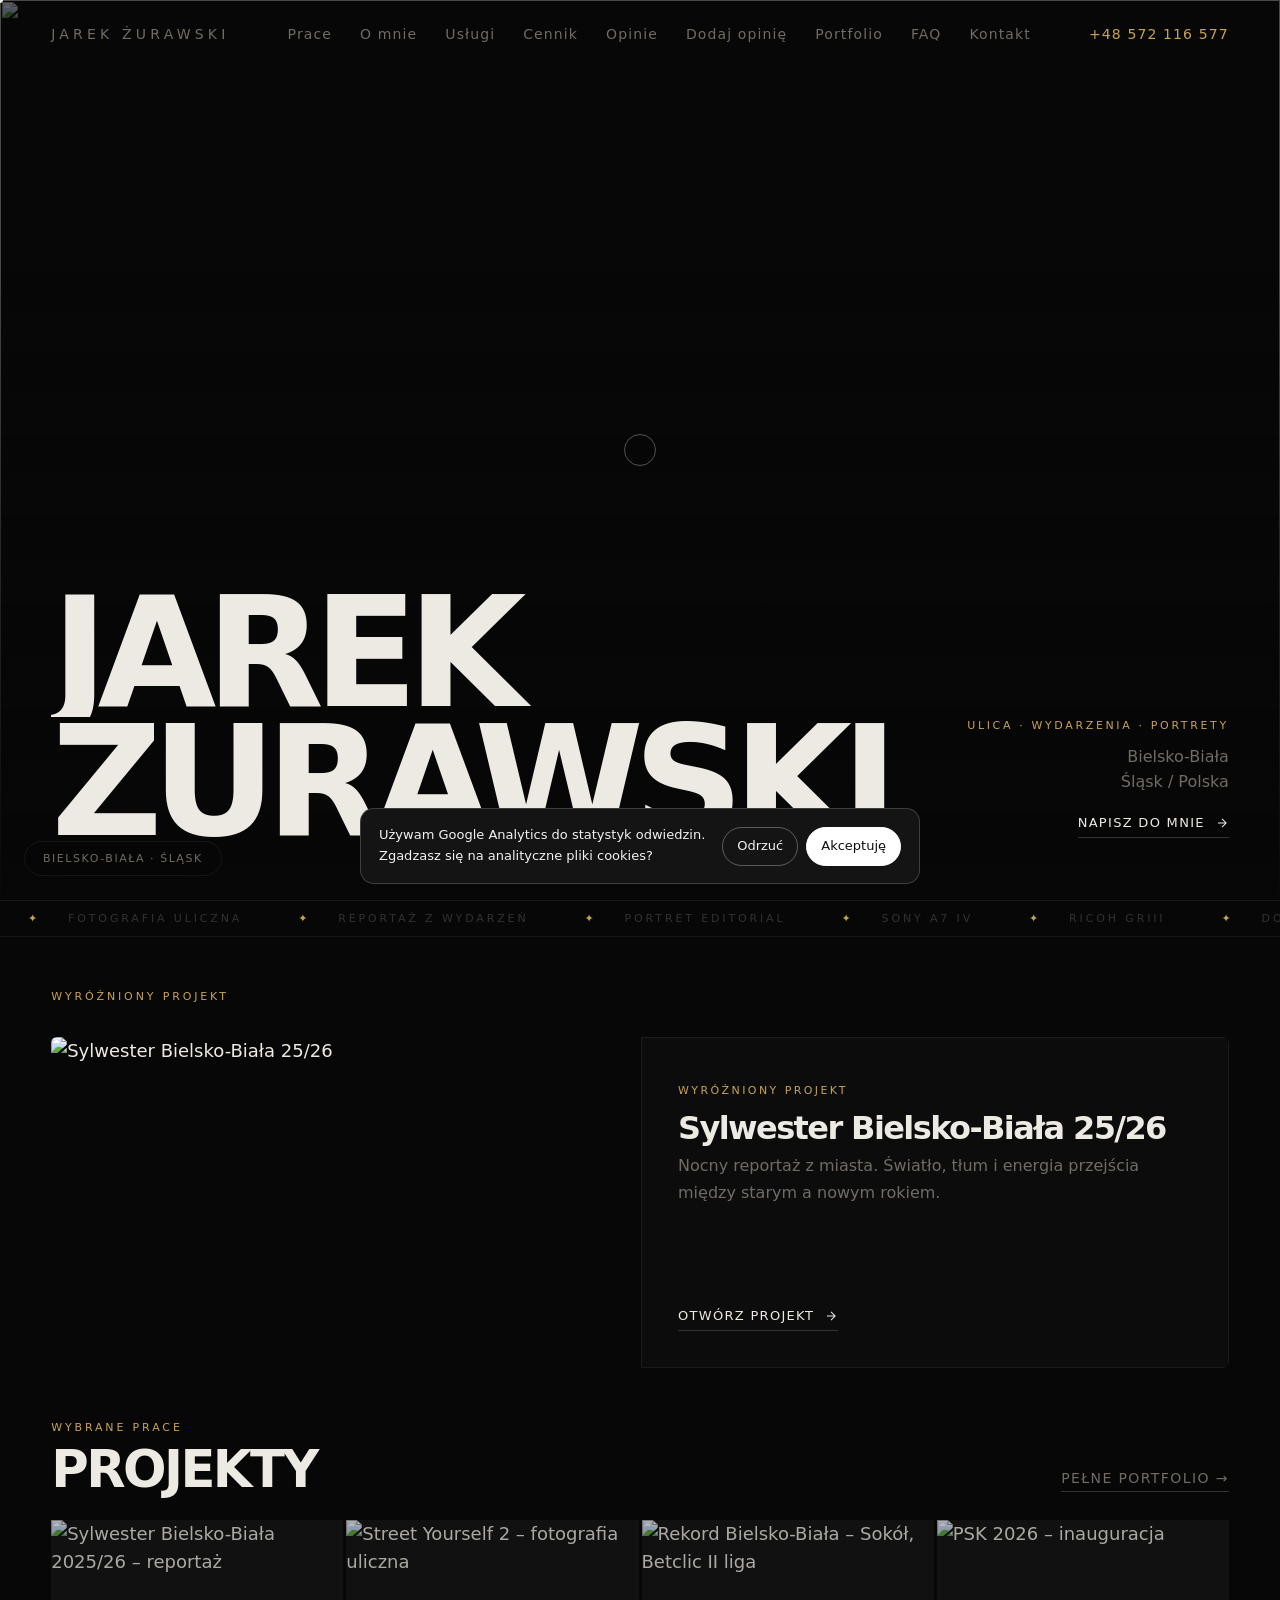
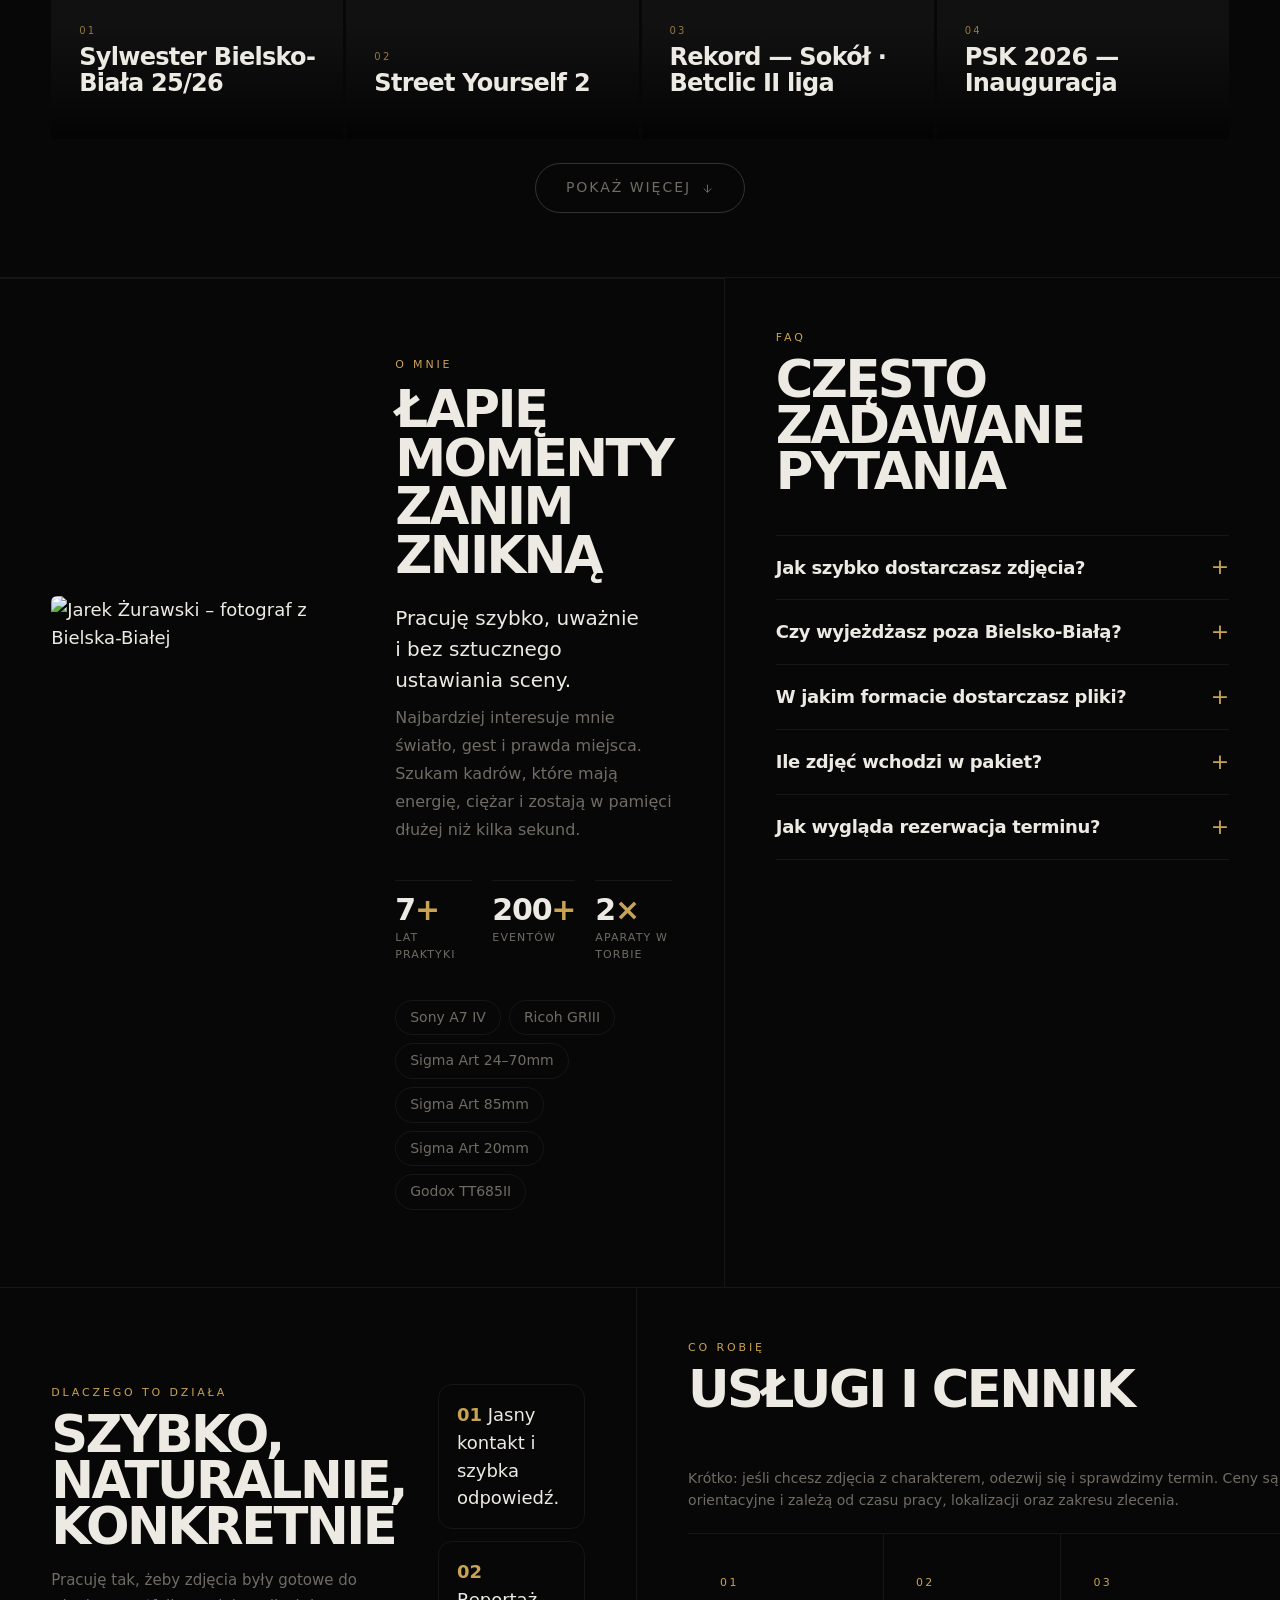
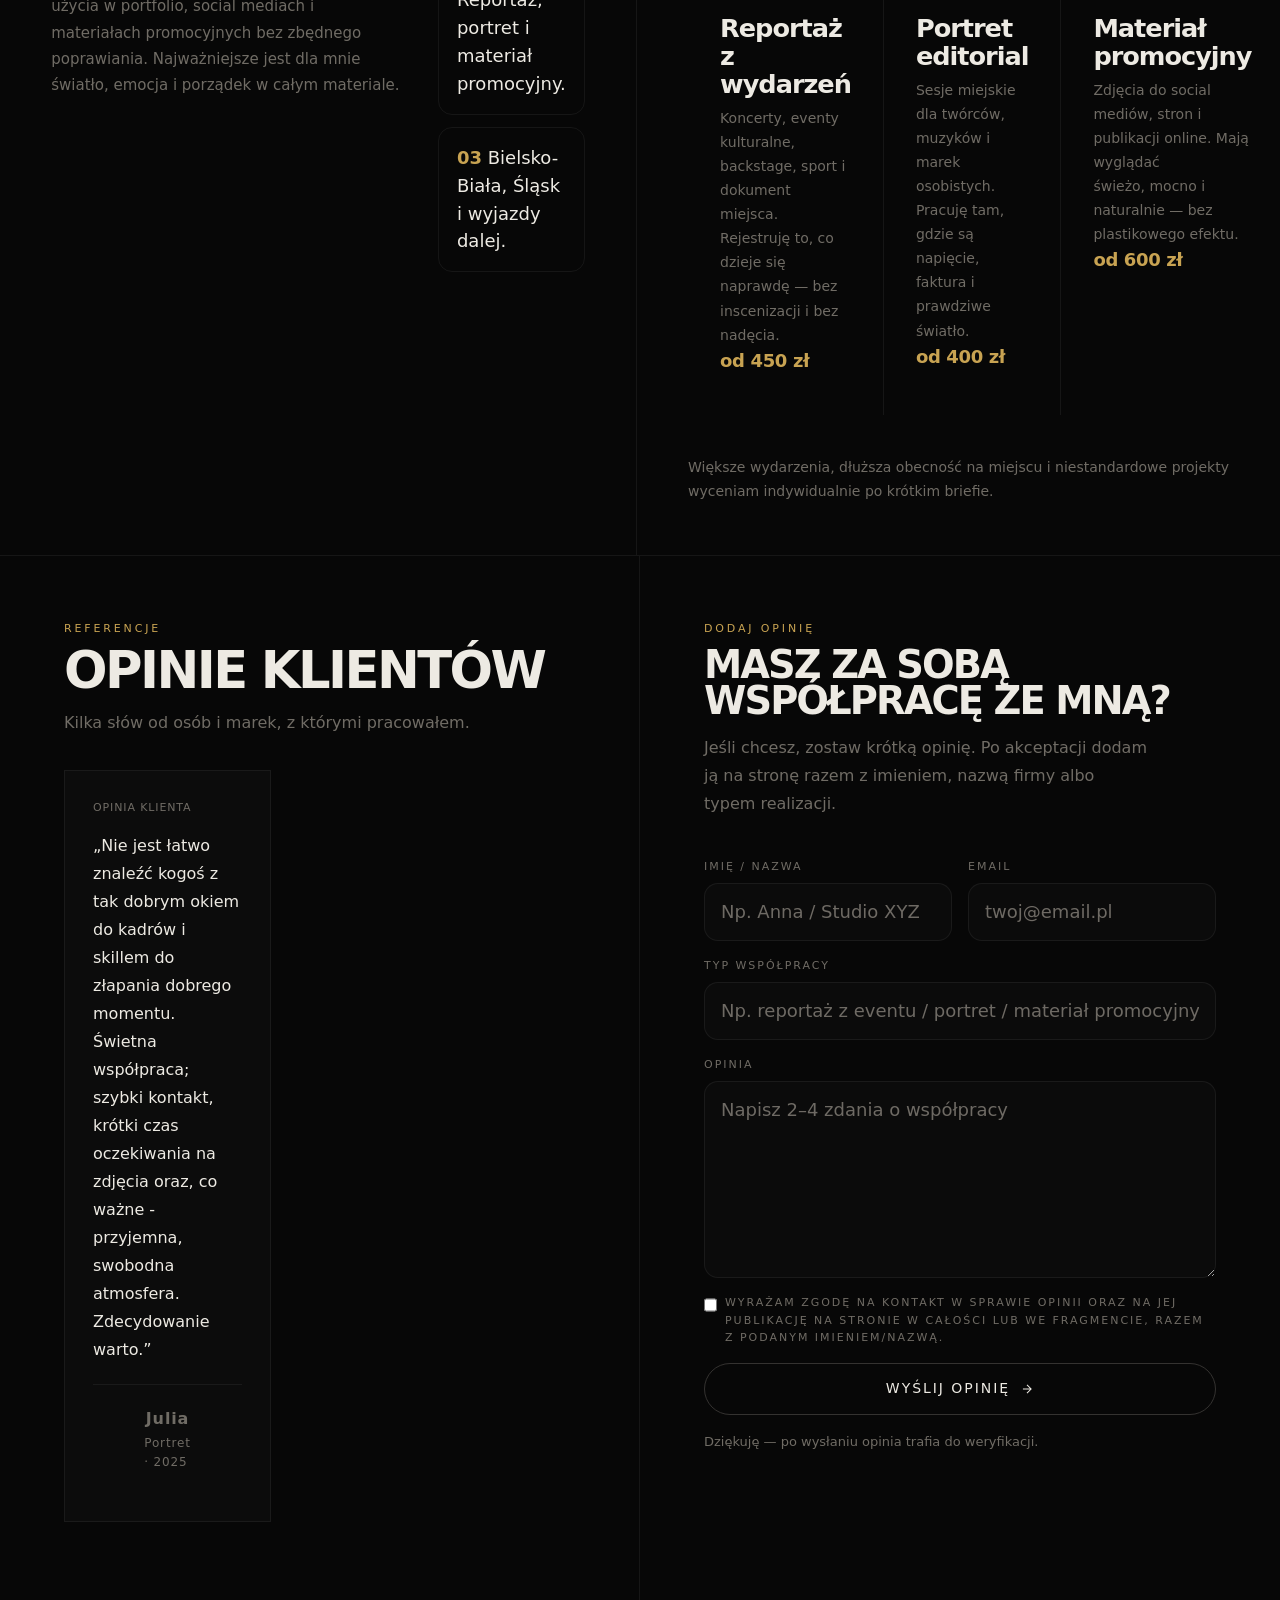
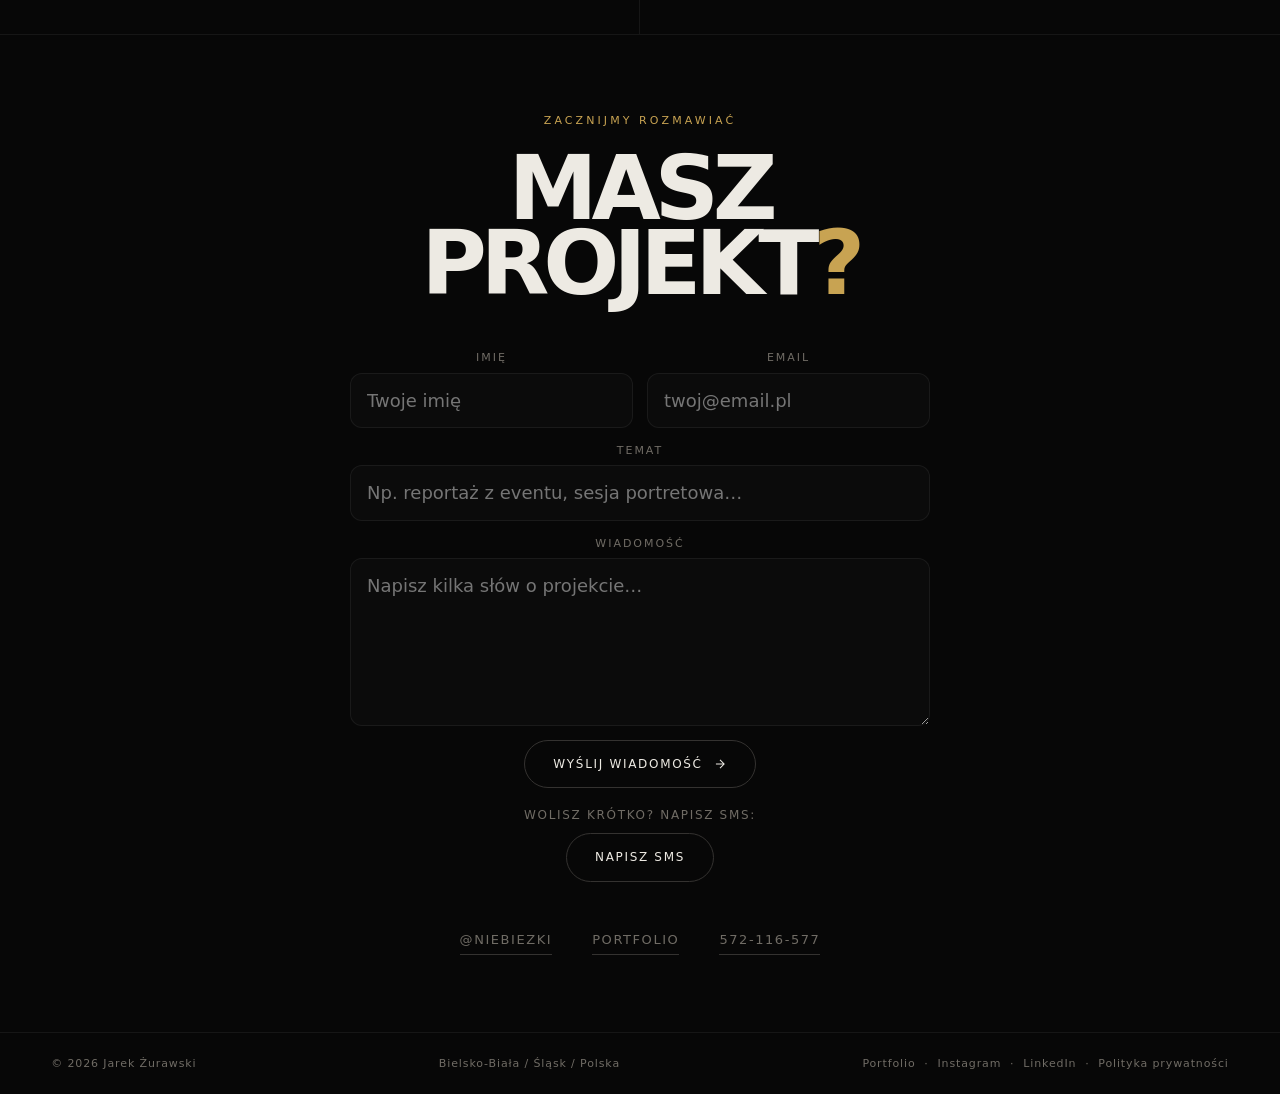
==== index.html @ cda13573 "Podłącz sms-button.js i dodaj link do polityki prywatności w stopce" ====
<!DOCTYPE html>
<html lang="pl">
<head>
  <meta charset="UTF-8" />
  <meta name="viewport" content="width=device-width, initial-scale=1" />
  <title>Fotograf Bielsko-Biała | Reportaż, portret, event</title>
  <meta name="description" content="Fotograf z Bielska-Białej. Reportaż, portret i fotografia eventowa na Śląsku i w Polsce." />
  <meta name="author" content="Jarek Żurawski" />
  <link rel="canonical" href="https://jarekzurawski.pl/" />

  <!-- Open Graph -->
  <meta property="og:type" content="website" />
  <meta property="og:url" content="https://jarekzurawski.pl/" />
  <meta property="og:title" content="Jarek Żurawski – Fotograf Bielsko-Biała" />
  <meta property="og:description" content="Fotograf z Bielska-Białej. Reportaż, portret i fotografia eventowa na Śląsku i w Polsce." />
  <meta property="og:image" content="https://jarekzurawski.pl/DSC08526.jpg" />
  <meta property="og:image:alt" content="Jarek Żurawski – fotograf z Bielska-Białej" />
  <meta property="og:locale" content="pl_PL" />
  <meta property="og:site_name" content="Jarek Żurawski Fotografia" />

  <!-- Twitter Card -->
  <meta name="twitter:card" content="summary_large_image" />
  <meta name="twitter:title" content="Jarek Żurawski – Fotograf Bielsko-Biała" />
  <meta name="twitter:description" content="Fotograf z Bielska-Białej. Reportaż, portret i fotografia eventowa na Śląsku i w Polsce." />
  <meta name="twitter:image" content="https://jarekzurawski.pl/DSC08526.jpg" />

  <!-- Favicon -->
  <link rel="icon" type="image/svg+xml" href="data:image/svg+xml,<svg xmlns='http://www.w3.org/2000/svg' viewBox='0 0 32 32'><rect width='32' height='32' rx='4' fill='%230d0d0d'/><text x='16' y='22' font-size='18' text-anchor='middle' fill='white' font-family='serif'>J</text></svg>" />
  <link rel="apple-touch-icon" sizes="180x180" href="data:image/svg+xml,<svg xmlns='http://www.w3.org/2000/svg' viewBox='0 0 180 180'><rect width='180' height='180' rx='20' fill='%230d0d0d'/><text x='90' y='125' font-size='100' text-anchor='middle' fill='white' font-family='serif'>J</text></svg>" />
  <link rel="manifest" href="/site.webmanifest" />

  <!-- Preconnect -->
  <link rel="preconnect" href="https://api.fontshare.com" crossorigin />
  <link rel="preconnect" href="https://cdn.myportfolio.com" crossorigin />
  <link rel="preconnect" href="https://www.googletagmanager.com" />
  <link rel="dns-prefetch" href="https://www.google-analytics.com" />
  <link href="https://api.fontshare.com/v2/css?f[]=satoshi@400,500,700,900&display=swap" rel="stylesheet">

  <!-- Google tag (gtag.js) + Consent Mode: analityka domyślnie wyłączona do czasu zgody -->
  <script async src="https://www.googletagmanager.com/gtag/js?id=G-SS6526DSZQ"></script>
  <script>
    window.dataLayer = window.dataLayer || [];
    function gtag(){dataLayer.push(arguments);}
    gtag('consent', 'default', {
      analytics_storage: 'denied',
      ad_storage: 'denied',
      ad_user_data: 'denied',
      ad_personalization: 'denied'
    });
    gtag('js', new Date());
    gtag('config', 'G-SS6526DSZQ', { anonymize_ip: true });
  </script>

  <!-- Structured Data -->
  <script type="application/ld+json">
  {
    "@context": "https://schema.org",
    "@type": ["LocalBusiness", "ProfessionalService"],
    "@id": "https://jarekzurawski.pl/#business",
    "name": "Jarek Żurawski Fotografia",
    "description": "Fotografia eventowa, portretowa i reportażowa w Bielsku-Białej i na Śląsku",
    "url": "https://jarekzurawski.pl/",
    "telephone": "+48572116577",
    "email": "kontakt@jarekzurawski.pl",
    "address": {
      "@type": "PostalAddress",
      "addressLocality": "Bielsko-Biała",
      "addressRegion": "śląskie",
      "addressCountry": "PL"
    },
    "areaServed": [
      {"@type": "City", "name": "Bielsko-Biała"},
      {"@type": "AdministrativeArea", "name": "Województwo śląskie"},
      {"@type": "Country", "name": "Polska"}
    ],
    "priceRange": "od 400 zł",
    "sameAs": [
      "https://www.instagram.com/niebiezki/",
      "https://www.instagram.com/ni3bi3ski/",
      "https://www.linkedin.com/in/jarekzurawski/",
      "https://niebiezki.myportfolio.com/"
    ],
    "image": "https://jarekzurawski.pl/DSC08526.jpg",
    "founder": {
      "@type": "Person",
      "name": "Jarek Żurawski"
    }
  }
  </script>
  <link rel="stylesheet" href="/style.css" />
  <style>
    .split { display:grid; grid-template-columns:1fr 1fr; gap:0; border-top:1px solid var(--border); }
    .trust-inner { max-width:var(--max); margin:0 auto; display:grid; grid-template-columns:1.1fr .9fr; gap:32px; align-items:start; }
    .form-row { display:grid; grid-template-columns:1fr 1fr; gap:14px; }
    .sr-only { position:absolute; width:1px; height:1px; overflow:hidden; clip:rect(0,0,0,0); white-space:nowrap; }
    @media (max-width: 900px) {
      .split, .trust-inner, .form-row { grid-template-columns:1fr !important; }
      .split > section { border-left:none !important; border-right:none !important; }
    }
  </style>
</head>
<body>
  <a href="#main" class="skip-link">Przejdź do treści</a>

<div id="cur"><div id="cur-dot"></div><div id="cur-ring"></div></div>

<nav id="nav">
  <a href="/" class="nav-logo">Jarek Żurawski</a>
  <button class="nav-toggle" aria-label="Menu" aria-expanded="false" id="nav-toggle" aria-controls="nav-links">Menu</button>
  <div class="nav-links" id="nav-links">
    <a href="#work">Prace</a>
    <a href="#about">O mnie</a>
    <a href="#services">Usługi</a>
    <a href="#pricing">Cennik</a>
    <a href="#opinie">Opinie</a>
    <a href="#dodaj-opinie">Dodaj opinię</a>
    <a href="https://niebiezki.myportfolio.com/" target="_blank" rel="noopener noreferrer">Portfolio</a>
    <a href="#faq">FAQ</a>
    <a href="#contact">Kontakt</a>
  </div>
  <a href="tel:+48572116577" class="nav-phone" aria-label="Zadzwoń: +48 572 116 577">+48 572 116 577</a>
</nav>

<main id="main">

<section class="hero">
  <div class="hero-img" id="hero-img" data-slides='["https://cdn.myportfolio.com/c707dd54-58cb-4c19-95f2-7e640d370fe9/d1a3c43f-dbc9-47b0-9f42-f532847b142a_rwc_0x1123x1365x769x1365.jpg?h=1055083717dcadb5010ca4b808729927","https://cdn.myportfolio.com/c707dd54-58cb-4c19-95f2-7e640d370fe9/4ebc0e4c-2479-48c8-b3eb-d5867ee9bb5d_rwc_0x508x1365x769x1365.jpg?h=2301dc38cae991b2d07e2d0b0bf1bdf2","https://cdn.myportfolio.com/c707dd54-58cb-4c19-95f2-7e640d370fe9/0bf760d5-d0ef-4a40-9062-1af3265fad7e_rwc_0x305x1638x923x1638.jpg?h=b8da8e5156b530baed52a416b1b99727","https://cdn.myportfolio.com/c707dd54-58cb-4c19-95f2-7e640d370fe9/07d83596-9fd8-4a69-aeda-dcefad48ffb9_car_16x9.jpg?h=cfee3d55dc9ef0fc78cadea689acf54e","https://cdn.myportfolio.com/c707dd54-58cb-4c19-95f2-7e640d370fe9/406e456c-f088-4069-a7d1-accf2fd26249_rwc_0x96x1920x1082x1920.jpg?h=8ad1e6aa8f30a5b7319024abaa1dca74","https://cdn.myportfolio.com/c707dd54-58cb-4c19-95f2-7e640d370fe9/abb051f4-5ac9-4baa-8044-54693c335c1d_rwc_0x756x1365x769x1365.jpg?h=196e57710072ceadc534c0a5dbb14d5e","https://cdn.myportfolio.com/c707dd54-58cb-4c19-95f2-7e640d370fe9/838e1451-a9b9-465d-bbbf-2ad22f272d52_rwc_0x639x1365x769x1365.jpg?h=0ad53312dd4d806a7fe004ae34f6ab51"]'>
  <img class="img-responsive" id="hero-slide-img" src="https://cdn.myportfolio.com/c707dd54-58cb-4c19-95f2-7e640d370fe9/d1a3c43f-dbc9-47b0-9f42-f532847b142a_rwc_0x1123x1365x769x1365.jpg?h=1055083717dcadb5010ca4b808729927" alt="" aria-hidden="true" fetchpriority="high" loading="eager" width="1365" height="769">
</div>
  <div class="hero-inner">
    <h1 class="hero-title" id="hero-title">
      <span class="sr-only">Fotograf Bielsko-Biała – </span>
      <span class="line"><span>Jarek</span></span>
      <span class="line"><span>Żurawski</span></span>
    </h1>
    <div class="hero-aside" id="hero-aside">
      <p class="hero-tag">Ulica · Wydarzenia · Portrety</p>
      <p class="hero-note">Bielsko-Biała<br>Śląsk / Polska</p>
      <a class="feat-link" href="#contact" style="margin-top:18px;display:inline-flex;">Napisz do mnie
        <svg width="14" height="14" viewBox="0 0 24 24" fill="none" stroke="currentColor" stroke-width="1.8" aria-hidden="true"><path d="M5 12h14M12 5l7 7-7 7"/></svg>
      </a>
    </div>
  </div>
  <div class="hero-scroll">
    <div class="scroll-line"></div>
    <span>Przewiń</span>
  </div>
</section>

<div class="marquee" aria-hidden="true">
  <div class="marquee-track">
    <span class="m-item"><span class="m-dot">✦</span>Fotografia uliczna</span>
    <span class="m-item"><span class="m-dot">✦</span>Reportaż z wydarzeń</span>
    <span class="m-item"><span class="m-dot">✦</span>Portret editorial</span>
    <span class="m-item"><span class="m-dot">✦</span>Sony A7 IV</span>
    <span class="m-item"><span class="m-dot">✦</span>Ricoh GRIII</span>
    <span class="m-item"><span class="m-dot">✦</span>Dostępny do współpracy</span>
    <span class="m-item"><span class="m-dot">✦</span>Bielsko-Biała</span>
    <span class="m-item"><span class="m-dot">✦</span>Śląsk / Polska</span>
    <span class="m-item"><span class="m-dot">✦</span>Fotografia uliczna</span>
    <span class="m-item"><span class="m-dot">✦</span>Reportaż z wydarzeń</span>
    <span class="m-item"><span class="m-dot">✦</span>Portret editorial</span>
    <span class="m-item"><span class="m-dot">✦</span>Sony A7 IV</span>
    <span class="m-item"><span class="m-dot">✦</span>Ricoh GRIII</span>
    <span class="m-item"><span class="m-dot">✦</span>Dostępny do współpracy</span>
    <span class="m-item"><span class="m-dot">✦</span>Bielsko-Biała</span>
    <span class="m-item"><span class="m-dot">✦</span>Śląsk / Polska</span>
  </div>
</div>

<section class="featured" id="work">
  <p class="featured-label" id="feat-label">Wyróżniony projekt</p>
  <div class="featured-card">
    <a class="featured-img" id="feat-img" href="https://niebiezki.myportfolio.com/sportsy" target="_blank" rel="noopener noreferrer">
      <img class="img-responsive" src="https://cdn.myportfolio.com/c707dd54-58cb-4c19-95f2-7e640d370fe9/d1a3c43f-dbc9-47b0-9f42-f532847b142a_rwc_0x1123x1365x769x1365.jpg?h=1055083717dcadb5010ca4b808729927" alt="Sportsy – reportaż z wydarzenia ulicznego" width="1365" height="769" loading="eager">
    </a>
    <div class="featured-body" id="feat-body">
      <div>
        <span class="feat-num">Wyróżniony projekt</span>
        <h2 class="feat-title">Sportsy</h2>
        <p class="feat-desc">Reportaż z kultowego eventu ulicznego. Energia, ruch i kadry, które działy się tylko raz. Dokument chwil, które nie czekają.</p>
      </div>
      <a class="feat-link" href="https://niebiezki.myportfolio.com/sportsy" target="_blank" rel="noopener noreferrer">
        Otwórz projekt
        <svg width="14" height="14" viewBox="0 0 24 24" fill="none" stroke="currentColor" stroke-width="1.8" aria-hidden="true"><path d="M5 12h14M12 5l7 7-7 7"/></svg>
      </a>
    </div>
  </div>
</section>

<div class="work">
  <div class="work-header" id="work-head">
    <div>
      <p class="sec-label">Wybrane prace</p>
      <h2 class="sec-title">Projekty</h2>
    </div>
    <a class="all-link" href="https://niebiezki.myportfolio.com/" target="_blank" rel="noopener noreferrer">Pełne portfolio →</a>
  </div>
  <div class="grid">
    <a class="p-item" title="Kliknij, aby otworzyć projekt" href="https://niebiezki.myportfolio.com/sylwester-bielsko-biala-31122025" target="_blank" rel="noopener noreferrer">
      <img class="img-responsive" src="https://cdn.myportfolio.com/c707dd54-58cb-4c19-95f2-7e640d370fe9/4ebc0e4c-2479-48c8-b3eb-d5867ee9bb5d_rwc_0x508x1365x769x1365.jpg?h=2301dc38cae991b2d07e2d0b0bf1bdf2" alt="Sylwester Bielsko-Biała 2025/26 – reportaż" loading="lazy" width="1365" height="769">
      <div class="p-info"><span class="p-num">01</span><strong class="p-name">Sylwester Bielsko-Biała 25/26</strong><span class="p-open">Otwórz →</span></div>
    </a>
    <a class="p-item" title="Kliknij, aby otworzyć projekt" href="https://niebiezki.myportfolio.com/street-yourself-2-28062025" target="_blank" rel="noopener noreferrer">
      <img class="img-responsive" src="https://cdn.myportfolio.com/c707dd54-58cb-4c19-95f2-7e640d370fe9/0bf760d5-d0ef-4a40-9062-1af3265fad7e_rwc_0x305x1638x923x1638.jpg?h=b8da8e5156b530baed52a416b1b99727" alt="Street Yourself 2 – fotografia uliczna" loading="lazy" width="1638" height="923">
      <div class="p-info"><span class="p-num">02</span><strong class="p-name">Street Yourself 2</strong><span class="p-open">Otwórz →</span></div>
    </a>
    <a class="p-item" title="Kliknij, aby otworzyć projekt" href="https://niebiezki.myportfolio.com/rekord-sokol-15082025" target="_blank" rel="noopener noreferrer">
      <img class="img-responsive" src="https://cdn.myportfolio.com/c707dd54-58cb-4c19-95f2-7e640d370fe9/07d83596-9fd8-4a69-aeda-dcefad48ffb9_car_16x9.jpg?h=cfee3d55dc9ef0fc78cadea689acf54e" alt="Rekord Bielsko-Biała – Sokół, Betclic II liga" loading="lazy" width="1600" height="900">
      <div class="p-info"><span class="p-num">03</span><strong class="p-name">Rekord — Sokół · Betclic II liga</strong><span class="p-open">Otwórz →</span></div>
    </a>
    <a class="p-item" title="Kliknij, aby otworzyć projekt" href="https://niebiezki.myportfolio.com/psk-2026-inauguracja-20022025" target="_blank" rel="noopener noreferrer">
      <img class="img-responsive" src="https://cdn.myportfolio.com/c707dd54-58cb-4c19-95f2-7e640d370fe9/406e456c-f088-4069-a7d1-accf2fd26249_rwc_0x96x1920x1082x1920.jpg?h=8ad1e6aa8f30a5b7319024abaa1dca74" alt="PSK 2026 – inauguracja" loading="lazy" width="1920" height="1082">
      <div class="p-info"><span class="p-num">04</span><strong class="p-name">PSK 2026 — Inauguracja</strong><span class="p-open">Otwórz →</span></div>
    </a>
    <a class="p-item extra" title="Kliknij, aby otworzyć projekt" href="https://niebiezki.myportfolio.com/mistrzostwa-polski-roasters-2025-04102025" target="_blank" rel="noopener noreferrer">
      <img class="img-responsive" src="https://cdn.myportfolio.com/c707dd54-58cb-4c19-95f2-7e640d370fe9/abb051f4-5ac9-4baa-8044-54693c335c1d_rwc_0x756x1365x769x1365.jpg?h=196e57710072ceadc534c0a5dbb14d5e" alt="Mistrzostwa Polski Roasters 2025" loading="lazy" width="1365" height="769">
      <div class="p-info"><span class="p-num">05</span><strong class="p-name">Mistrzostwa Polski Roasters 2025</strong><span class="p-open">Otwórz →</span></div>
    </a>
    <a class="p-item extra" title="Kliknij, aby otworzyć projekt" href="https://niebiezki.myportfolio.com/marsz-rownosci-w-bielsku-bialej-22062025" target="_blank" rel="noopener noreferrer">
      <img class="img-responsive" src="https://cdn.myportfolio.com/c707dd54-58cb-4c19-95f2-7e640d370fe9/838e1451-a9b9-465d-bbbf-2ad22f272d52_rwc_0x639x1365x769x1365.jpg?h=0ad53312dd4d806a7fe004ae34f6ab51" alt="Marsz Równości w Bielsku-Białej 2025" loading="lazy" width="1365" height="769">
      <div class="p-info"><span class="p-num">06</span><strong class="p-name">Marsz Równości — Bielsko-Biała 2025</strong><span class="p-open">Otwórz →</span></div>
    </a>
    <a class="p-item extra" title="Kliknij, aby otworzyć projekt" href="https://niebiezki.myportfolio.com/sportsy" target="_blank" rel="noopener noreferrer">
      <img class="img-responsive" src="https://cdn.myportfolio.com/c707dd54-58cb-4c19-95f2-7e640d370fe9/d1a3c43f-dbc9-47b0-9f42-f532847b142a_rwc_0x1123x1365x769x1365.jpg?h=1055083717dcadb5010ca4b808729927" alt="Sportsy – reportaż z eventu ulicznego" loading="lazy" width="1365" height="769">
      <div class="p-info"><span class="p-num">07</span><strong class="p-name">Sportsy</strong><span class="p-open">Otwórz →</span></div>
    </a>
  </div>
  <div class="load-wrap">
    <button class="btn-more" id="btn-more" aria-expanded="false">
      <span id="btn-txt">Pokaż więcej</span>
      <svg class="btn-arrow" width="13" height="13" viewBox="0 0 24 24" fill="none" stroke="currentColor" stroke-width="1.8" aria-hidden="true"><path d="M12 5v14M5 12l7 7 7-7"/></svg>
    </button>
  </div>
</div>


<div class="split">
<section class="about" id="about">
  <div class="about-img-wrap" id="about-img">
    <img class="img-responsive" src="/DSC08526.jpg" alt="Jarek Żurawski – fotograf z Bielska-Białej" loading="lazy" width="1600" height="2000">
    <span class="about-badge">Bielsko-Biała · Śląsk</span>
  </div>
  <div class="about-body">
    <p class="sec-label">O mnie</p>
    <h2 class="about-heading" id="about-h">Łapię momenty<br>zanim znikną</h2>
    <p class="about-mission" id="about-m">Pracuję szybko, uważnie i bez sztucznego ustawiania sceny.</p>
    <p class="about-sub" id="about-s">Najbardziej interesuje mnie światło, gest i prawda miejsca. Szukam kadrów, które mają energię, ciężar i zostają w pamięci dłużej niż kilka sekund.</p>
    <div class="stats" id="about-stats">
      <div class="stat"><div class="stat-n">7<em>+</em></div><div class="stat-l">Lat praktyki</div></div>
      <div class="stat"><div class="stat-n">200<em>+</em></div><div class="stat-l">Eventów</div></div>
      <div class="stat"><div class="stat-n">2<em>×</em></div><div class="stat-l">Aparaty w torbie</div></div>
    </div>
    <div class="gear-row" id="gear">
      <span class="gear-chip">Sony A7 IV</span>
      <span class="gear-chip">Ricoh GRIII</span>
      <span class="gear-chip">Sigma Art 24–70mm</span>
      <span class="gear-chip">Sigma Art 85mm</span>
      <span class="gear-chip">Sigma Art 20mm</span>
      <span class="gear-chip">Godox TT685II</span>
    </div>
  </div>
</section>
<section id="faq" style="border-top:none;border-left:1px solid var(--border);padding:clamp(32px,4vw,60px) clamp(20px,4vw,64px);">
  <div style="max-width:740px;margin:0 auto;">
    <p class="sec-label">FAQ</p>
    <h2 class="sec-title" style="margin-bottom:40px;">Często zadawane<br>pytania</h2>
    <details><summary>Jak szybko dostarczasz zdjęcia? <span class="qi">+</span></summary><p class="qb">Standardowo do 7 dni roboczych od realizacji. Przy większych projektach — do 14 dni. Termin ustalamy przed zleceniem.</p></details>
    <details><summary>Czy wyjeżdżasz poza Bielsko-Białą? <span class="qi">+</span></summary><p class="qb">Tak — pracuję na Śląsku i w całej Polsce. Dojazd poza aglomerację wliczam w wycenę lub ustalamy indywidualnie.</p></details>
    <details><summary>W jakim formacie dostarczasz pliki? <span class="qi">+</span></summary><p class="qb">Zdjęcia dostarczam jako JPG w wysokiej rozdzielczości, gotowe do druku i social mediów. Na życzenie również TIFF lub RAW.</p></details>
    <details><summary>Ile zdjęć wchodzi w pakiet? <span class="qi">+</span></summary><p class="qb">Przy evencie od 80 do 200+ gotowych ujęć, przy sesji portretowej 20–40. Szczegóły ustalamy przed realizacją.</p></details>
    <details><summary>Jak wygląda rezerwacja terminu? <span class="qi">+</span></summary><p class="qb">Przez SMS, Instagram lub formularz na stronie. Termin potwierdzam po wpłacie zaliczki.</p></details>
  </div>
</section>
</div>

<div class="split">
<section class="trust" id="trust" style="border-top:none;">
  <div class="trust-inner">
    <div>
      <p class="sec-label">Dlaczego to działa</p>
      <h2 class="sec-title" style="margin-bottom:18px;">Szybko, naturalnie, konkretnie</h2>
      <p style="color:var(--muted);font-size:15px;line-height:1.75;max-width:62ch;">Pracuję tak, żeby zdjęcia były gotowe do użycia w portfolio, social mediach i materiałach promocyjnych bez zbędnego poprawiania. Najważniejsze jest dla mnie światło, emocja i porządek w całym materiale.</p>
    </div>
    <div style="display:grid;gap:12px;">
      <div style="padding:16px 18px;border:1px solid var(--border);border-radius:14px;color:var(--text);"><strong style="color:var(--accent);font-weight:700;">01</strong> Jasny kontakt i szybka odpowiedź.</div>
      <div style="padding:16px 18px;border:1px solid var(--border);border-radius:14px;color:var(--text);"><strong style="color:var(--accent);font-weight:700;">02</strong> Reportaż, portret i materiał promocyjny.</div>
      <div style="padding:16px 18px;border:1px solid var(--border);border-radius:14px;color:var(--text);"><strong style="color:var(--accent);font-weight:700;">03</strong> Bielsko-Biała, Śląsk i wyjazdy dalej.</div>
    </div>
  </div>
</section>
<section class="services" id="services" style="border-top:none;border-left:1px solid var(--border);">
  <div class="services-head" id="srv-head">
    <p class="sec-label">Co robię</p>
    <h2 class="sec-title">Usługi i cennik</h2>
  </div>

  <div style="grid-column:1/-1;padding:0 0 22px 0;color:var(--muted);font-size:14px;">Krótko: jeśli chcesz zdjęcia z charakterem, odezwij się i sprawdzimy termin. Ceny są orientacyjne i zależą od czasu pracy, lokalizacji oraz zakresu zlecenia.</div>

  <div class="srv-grid" id="pricing">
    <article class="srv" id="srv1">
      <span class="srv-num">01</span>
      <h3 class="srv-name">Reportaż z wydarzeń</h3>
      <p class="srv-desc">Koncerty, eventy kulturalne, backstage, sport i dokument miejsca. Rejestruję to, co dzieje się naprawdę — bez inscenizacji i bez nadęcia.</p>
      <p class="srv-price">od 450 zł</p>
    </article>

    <article class="srv" id="srv2">
      <span class="srv-num">02</span>
      <h3 class="srv-name">Portret editorial</h3>
      <p class="srv-desc">Sesje miejskie dla twórców, muzyków i marek osobistych. Pracuję tam, gdzie są napięcie, faktura i prawdziwe światło.</p>
      <p class="srv-price">od 400 zł</p>
    </article>

    <article class="srv" id="srv3">
      <span class="srv-num">03</span>
      <h3 class="srv-name">Materiał promocyjny</h3>
      <p class="srv-desc">Zdjęcia do social mediów, stron i publikacji online. Mają wyglądać świeżo, mocno i naturalnie — bez plastikowego efektu.</p>
      <p class="srv-price">od 600 zł</p>
    </article>
  </div>

  <p style="max-width:62ch;color:var(--muted);font-size:14px;line-height:1.75;margin-top:40px;">Większe wydarzenia, dłuższa obecność na miejscu i niestandardowe projekty wyceniam indywidualnie po krótkim briefie.</p>
</section>
</div>

<div style="border-top:1px solid var(--border);">
  <div class="split" style="border-top:none;">

    <section class="testimonials" style="border-top:none;border-right:1px solid var(--border);" id="opinie">
      <div class="testimonials-head" id="testimonials-head">
        <p class="sec-label">Referencje</p>
        <h2 class="sec-title">Opinie klientów</h2>
        <p class="testimonials-note">Kilka słów od osób i marek, z którymi pracowałem.</p>
      </div>
      <div class="testimonials-grid">
        <article class="testimonial-card">
          <p class="t-kicker">Opinia klienta</p>
          <blockquote class="t-quote">&bdquo;Nie jest łatwo znaleźć kogoś z tak dobrym okiem do kadrów i skillem do złapania dobrego momentu. Świetna współpraca; szybki kontakt, krótki czas oczekiwania na zdjęcia oraz, co ważne&nbsp;— przyjemna, swobodna atmosfera. Zdecydowanie warto.&rdquo;</blockquote>
          <footer class="t-footer">
            <span class="t-name">Julia</span>
            <span class="t-meta">Portret · 2025</span>
          </footer>
        </article>
      </div>
    </section>

    <section class="testimonials" style="border-top:none;" id="dodaj-opinie">
      <div class="testimonial-form-wrap">
        <div class="testimonial-form-intro" id="testimonial-intro">
          <p class="sec-label">Dodaj opinię</p>
          <h3 class="testimonial-form-title">Masz za sobą współpracę ze mną?</h3>
          <p class="testimonial-form-text">Jeśli chcesz, zostaw krótką opinię. Po akceptacji dodam ją na stronę razem z imieniem, nazwą firmy albo typem realizacji.</p>
        </div>
        <form class="testimonial-form" id="testimonial-form" action="https://formspree.io/f/xvzlprdq" method="POST" novalidate>
          <div class="form-grid">
            <label><span>Imię / nazwa</span><input type="text" name="name" placeholder="Np. Anna / Studio XYZ" autocomplete="name" required></label>
            <label><span>Email</span><input type="email" name="email" placeholder="twoj@email.pl" autocomplete="email" required></label>
          </div>
          <label><span>Typ współpracy</span><input type="text" name="projecttype" placeholder="Np. reportaż z eventu / portret / materiał promocyjny"></label>
          <label><span>Opinia</span><textarea name="testimonial" rows="6" placeholder="Napisz 2–4 zdania o współpracy" required></textarea></label>
          <label class="check">
            <input type="checkbox" name="publicationconsent" required>
            <span>Wyrażam zgodę na kontakt w sprawie opinii oraz na jej publikację na stronie w całości lub we fragmencie, razem z podanym imieniem/nazwą.</span>
          </label>
          <input type="hidden" name="form_type" value="opinia">
          <input type="hidden" name="_subject" value="[OPINIA] Nowa opinia ze strony">
          <input type="text" name="gotcha" style="display:none" tabindex="-1" autocomplete="off">
          <button class="testimonial-submit" type="submit">Wyślij opinię
            <svg width="14" height="14" viewBox="0 0 24 24" fill="none" stroke="currentColor" stroke-width="1.8" aria-hidden="true">
              <path d="M5 12h14M12 5l7 7-7 7"/>
            </svg>
          </button>
          <p class="testimonial-legal">Dziękuję — po wysłaniu opinia trafia do weryfikacji.</p>
        </form>
      </div>
    </section>

  </div>

  <section class="contact" id="contact" style="padding:clamp(48px,6vw,96px) clamp(20px,4vw,64px);">

    <p class="contact-eyebrow" id="c-eye">Zacznijmy rozmawiać</p>
    <h2 class="contact-h" id="c-h">Masz<br>projekt<em>?</em></h2>
    <div style="max-width:580px;width:100%;margin:0 auto 48px;justify-self:center;">
      <form class="contact-form" action="https://formspree.io/f/xvzlprdq" method="POST" style="display:grid;gap:14px;width:100%;" novalidate>
        <div class="form-row">
          <label style="display:grid;gap:6px;"><span style="font-size:11px;letter-spacing:.18em;text-transform:uppercase;color:var(--muted);">Imię</span><input type="text" name="name" placeholder="Twoje imię" autocomplete="name" required style="background:rgba(255,255,255,.02);border:1px solid var(--border);color:var(--text);padding:13px 16px;border-radius:12px;font:inherit;outline:none;transition:border-color .2s;"></label>
          <label style="display:grid;gap:6px;"><span style="font-size:11px;letter-spacing:.18em;text-transform:uppercase;color:var(--muted);">Email</span><input type="email" name="email" placeholder="twoj@email.pl" autocomplete="email" required style="background:rgba(255,255,255,.02);border:1px solid var(--border);color:var(--text);padding:13px 16px;border-radius:12px;font:inherit;outline:none;transition:border-color .2s;"></label>
        </div>
        <label style="display:grid;gap:6px;"><span style="font-size:11px;letter-spacing:.18em;text-transform:uppercase;color:var(--muted);">Temat</span><input type="text" name="subject_detail" placeholder="Np. reportaż z eventu, sesja portretowa…" style="background:rgba(255,255,255,.02);border:1px solid var(--border);color:var(--text);padding:13px 16px;border-radius:12px;font:inherit;outline:none;"></label>
        <label style="display:grid;gap:6px;"><span style="font-size:11px;letter-spacing:.18em;text-transform:uppercase;color:var(--muted);">Wiadomość</span><textarea name="message" rows="5" placeholder="Napisz kilka słów o projekcie…" required style="background:rgba(255,255,255,.02);border:1px solid var(--border);color:var(--text);padding:13px 16px;border-radius:12px;font:inherit;resize:vertical;outline:none;"></textarea></label>
        <input type="hidden" name="form_type" value="kontakt">
        <input type="hidden" name="_subject" value="[KONTAKT] Nowa wiadomość ze strony">
        <input type="text" name="gotcha" style="display:none" tabindex="-1" autocomplete="off">
        <button type="submit" style="align-self:center;display:inline-flex;margin:0 auto;align-items:center;gap:10px;padding:14px 28px;border:1px solid var(--faint);border-radius:999px;font-size:12px;letter-spacing:.14em;text-transform:uppercase;color:var(--text);background:transparent;font-family:inherit;cursor:pointer;transition:border-color .25s,background .25s;">Wyślij wiadomość <svg width="14" height="14" viewBox="0 0 24 24" fill="none" stroke="currentColor" stroke-width="1.8" aria-hidden="true"><path d="M5 12h14M12 5l7 7-7 7"/></svg></button>
      </form>
    </div>
    <div class="contact-row" id="c-row">
      <a class="c-link" href="https://instagram.com/niebiezki" target="_blank" rel="noopener noreferrer">@niebiezki</a>
      <a class="c-link" href="https://niebiezki.myportfolio.com/" target="_blank" rel="noopener noreferrer">Portfolio</a>
      <a class="c-link" href="tel:+48572116577">572-116-577</a>
    </div>
  </section>

</div>

</main>

<footer>
  <span>© 2026 Jarek Żurawski</span>
  <span>Bielsko-Biała / Śląsk / Polska</span>
  <span>
    <a href="https://niebiezki.myportfolio.com/" target="_blank" rel="noopener noreferrer">Portfolio</a>
    &nbsp;·&nbsp;
    <a href="https://instagram.com/ni3bi3ski" target="_blank" rel="noopener noreferrer">Instagram</a>
    &nbsp;·&nbsp;
    <a href="https://www.linkedin.com/in/jarekzurawski/" target="_blank" rel="noopener noreferrer">LinkedIn</a>
    &nbsp;·&nbsp;
    <a href="/polityka-prywatnosci.html">Polityka prywatności</a>
  </span>
</footer>

  <script src="/main.js" defer></script>
  <script src="/sms-button.js" defer></script>
</body>
</html>
---- style.css ----
/* ================================================
   ni3bi3ski.github.io — style.css
   Art direction: ciemna fotografia, akcent złoty
   Palette: #070707 bg, #c8a352 accent (złoto)
   Typography: Satoshi (body)
   Density: spacious
   ================================================ */

/* ---------- TOKENS ---------- */
:root {
  --bg:     #070707;
  --text:   #edeae3;
  --muted:  #706c65;
  --faint:  #343230;
  --accent: #c8a352;
  --border: rgba(255,255,255,0.06);
  --max:    1440px;

  /* type scale */
  --text-xs:   clamp(0.75rem,  0.7rem  + 0.25vw, 0.875rem);
  --text-sm:   clamp(0.875rem, 0.8rem  + 0.35vw, 1rem);
  --text-base: clamp(1rem,     0.95rem + 0.25vw, 1.125rem);
  --text-lg:   clamp(1.125rem, 1rem    + 0.75vw, 1.5rem);
  --text-xl:   clamp(1.5rem,   1.2rem  + 1.25vw, 2.25rem);
  --text-2xl:  clamp(2rem,     1.2rem  + 2.5vw,  3.5rem);

  /* spacing */
  --space-1:  0.25rem;
  --space-2:  0.5rem;
  --space-3:  0.75rem;
  --space-4:  1rem;
  --space-6:  1.5rem;
  --space-8:  2rem;
  --space-12: 3rem;
  --space-16: 4rem;

  /* radius */
  --radius-sm:   0.375rem;
  --radius-md:   0.5rem;
  --radius-lg:   0.75rem;
  --radius-xl:   1rem;
  --radius-full: 9999px;

  /* transitions */
  --ease-out: cubic-bezier(0.16, 1, 0.3, 1);
  --t: 180ms cubic-bezier(0.16, 1, 0.3, 1);
}

/* ---------- BASE ---------- */
*, *::before, *::after { box-sizing: border-box; margin: 0; padding: 0; }

html {
  scroll-behavior: smooth;
  -webkit-text-size-adjust: none;
  text-size-adjust: none;
  -webkit-font-smoothing: antialiased;
  scroll-padding-top: var(--space-16);
}

body {
  font-family: 'Satoshi', system-ui, sans-serif;
  background: var(--bg);
  color: var(--text);
  overflow-x: hidden;
  line-height: 1.55;
  font-size: var(--text-base);
}

img, picture, video { display: block; max-width: 100%; height: auto; }
ul[role="list"], ol[role="list"] { list-style: none; }
input, button, textarea, select { font: inherit; color: inherit; }
h1,h2,h3,h4,h5,h6 { text-wrap: balance; line-height: 1.15; }
p, li { text-wrap: pretty; }
a { color: inherit; text-decoration: none; }
button { cursor: pointer; background: none; border: none; }

::selection { background: rgba(200,163,82,0.25); color: var(--text); }

a:focus-visible,
button:focus-visible,
input:focus-visible,
textarea:focus-visible {
  outline: 2px solid var(--accent);
  outline-offset: 3px;
  border-radius: var(--radius-sm);
}

@media (prefers-reduced-motion: reduce) {
  *, *::before, *::after {
    animation-duration: 0.01ms !important;
    animation-iteration-count: 1 !important;
    transition-duration: 0.01ms !important;
    scroll-behavior: auto !important;
  }
}

.sr-only {
  position: absolute; width: 1px; height: 1px; padding: 0; margin: -1px;
  overflow: hidden; clip: rect(0,0,0,0); white-space: nowrap; border-width: 0;
}

/* ---------- CUSTOM CURSOR ---------- */
@media (pointer: fine) { * { cursor: none !important; } }

#cur {
  position: fixed; z-index: 9999;
  pointer-events: none; top: 0; left: 0;
}
#cur-dot {
  width: 6px; height: 6px;
  background: var(--text); border-radius: 50%;
  position: absolute; transform: translate(-50%,-50%);
  transition: width .18s, height .18s, background .18s;
}
#cur-ring {
  width: 32px; height: 32px;
  border: 1px solid rgba(255,255,255,0.3);
  border-radius: 50%;
  position: absolute; transform: translate(-50%,-50%);
  transition: width .3s var(--ease-out), height .3s var(--ease-out), border-color .3s;
}
#cur.on-link #cur-dot  { width: 3px;  height: 3px;  background: var(--accent); }
#cur.on-link #cur-ring { width: 52px; height: 52px; border-color: var(--accent); }
#cur.on-img  #cur-dot  { width: 48px; height: 48px; background: rgba(200,163,82,0.12); backdrop-filter: blur(2px); }
#cur.on-img  #cur-ring { width: 52px; height: 52px; opacity: 0; }

@media (max-width: 600px) {
  * { cursor: auto !important; }
  #cur { display: none; }
}

/* ---------- SKIP LINK ---------- */
.skip-link {
  position: absolute; top: -100px; left: 20px;
  background: var(--accent); color: var(--bg);
  padding: 8px 16px; font-size: var(--text-xs);
  border-radius: var(--radius-sm); z-index: 10000;
  transition: top .2s;
}
.skip-link:focus { top: 20px; }

/* ---------- NAV ---------- */
nav {
  position: fixed; inset: 0 0 auto 0; z-index: 100;
  display: flex; justify-content: space-between; align-items: center;
  padding: 24px clamp(20px, 4vw, 64px);
  transition: background .5s, backdrop-filter .5s, border-color .5s;
  border-bottom: 1px solid transparent;
}
nav.solid {
  background: rgba(7,7,7,0.88);
  backdrop-filter: blur(20px);
  border-color: var(--border);
}
.nav-logo {
  font-size: var(--text-xs); letter-spacing: 0.3em;
  text-transform: uppercase; color: var(--muted);
  transition: color var(--t);
}
.nav-logo:hover { color: var(--text); }
.nav-links {
  display: flex; gap: 28px;
  font-size: var(--text-xs); letter-spacing: 0.08em; color: var(--muted);
}
.nav-links a { transition: color var(--t); }
.nav-links a:hover { color: var(--text); }
.nav-phone {
  font-size: var(--text-xs); letter-spacing: 0.08em; color: var(--accent);
  transition: color var(--t); white-space: nowrap;
}
.nav-phone:hover { color: var(--text); }
.nav-toggle {
  touch-action: manipulation;
  display: none;
  border: 1px solid var(--border);
  color: var(--text);
  padding: 10px 14px;
  border-radius: var(--radius-full);
  font-size: var(--text-xs);
  letter-spacing: .12em;
  text-transform: uppercase;
  transition: border-color var(--t), color var(--t);
}

@media (max-width: 640px) { .nav-phone { display: none; } }

@media (max-width: 960px) {
  .nav-toggle { display: inline-flex; align-items: center; }
  .nav-links {
    display: none;
    position: absolute;
    top: 72px; right: 20px;
    background: rgba(7,7,7,.96);
    border: 1px solid var(--border);
    border-radius: 18px;
    padding: 14px 16px;
    flex-direction: column;
    gap: 14px;
    min-width: 180px;
    backdrop-filter: blur(18px);
  }
  .nav-links.open { display: flex; }
}

/* ---------- HERO ---------- */
.hero {
  height: 100vh; height: 100svh; min-height: 600px;
  position: relative; overflow: hidden;
  display: flex; align-items: flex-end;
}
.hero-img { position: absolute; inset: 0; will-change: transform; }
.hero-img img {
  width: 100%; height: 115%;
  object-fit: cover; object-position: center 18%;
  filter: brightness(0.38);
}
.hero-img::after {
  content: ''; position: absolute; inset: 0;
  background: linear-gradient(to bottom, transparent 30%, rgba(7,7,7,0.55) 65%, rgba(7,7,7,0.98) 100%);
}
.hero-inner {
  position: relative; z-index: 2; width: 100%;
  padding: 0 clamp(20px,4vw,64px) clamp(48px,6vh,80px);
  display: grid; grid-template-columns: 1fr auto;
  align-items: flex-end; gap: 40px;
}
.hero-title {
  font-size: clamp(68px, 12vw, 172px);
  line-height: 0.84; letter-spacing: -0.07em;
  font-weight: 900; text-transform: uppercase;
}
.hero-title .line { overflow: hidden; display: block; }
.hero-title .line span {
  display: block; transform: translateY(105%);
  transition: transform 1.1s var(--ease-out);
}
.hero-title .line:nth-child(2) span { transition-delay: .1s; }
.hero-title.go .line span { transform: translateY(0); }
.hero-aside {
  text-align: right; padding-bottom: 8px; min-width: 200px;
  opacity: 0; transform: translateY(14px);
  transition: opacity .9s ease .7s, transform .9s ease .7s;
}
.hero-aside.go { opacity: 1; transform: translateY(0); }
.hero-tag {
  font-size: 11px; letter-spacing: 0.24em;
  text-transform: uppercase; color: var(--accent); margin-bottom: 10px;
}
.hero-note { font-size: var(--text-sm); color: var(--muted); line-height: 1.6; }

.hero-scroll {
  position: absolute; bottom: 28px; left: 50%;
  transform: translateX(-50%);
  display: flex; flex-direction: column; align-items: center; gap: 8px;
  z-index: 2; opacity: 0;
  animation: fadeup .8s ease 1.5s forwards;
}
.hero-scroll span {
  font-size: 9px; letter-spacing: 0.3em;
  text-transform: uppercase; color: var(--faint);
}
.scroll-line {
  width: 1px; height: 36px;
  background: var(--faint); position: relative; overflow: hidden;
}
.scroll-line::after {
  content: ''; position: absolute; top: -100%; left: 0;
  width: 1px; height: 100%; background: var(--accent);
  animation: drop 2s ease 1.5s infinite;
}
@keyframes drop    { 0%{top:-100%} 100%{top:100%} }
@keyframes fadeup  { to { opacity: 1; } }

/* CTA pod hero */
.hero-cta {
  position: relative; z-index: 2; text-align: center;
  padding: 0 clamp(20px,4vw,64px) clamp(24px,4vh,48px);
}
.btn-cta {
  display: inline-block;
  padding: 14px 36px;
  border: 1px solid var(--accent);
  color: var(--accent);
  font-size: var(--text-xs); letter-spacing: 0.18em; text-transform: uppercase;
  border-radius: var(--radius-full);
  transition: background var(--t), color var(--t);
}
.btn-cta:hover { background: var(--accent); color: var(--bg); }
.price-info {
  font-size: 0.75em; color: var(--muted); font-weight: 400;
  display: block; margin-top: 4px;
}

/* ---------- MARQUEE ---------- */
.marquee {
  border-top: 1px solid var(--border);
  border-bottom: 1px solid var(--border);
  padding: 9px 0; overflow: hidden;
}
.marquee-track {
  display: flex; width: max-content;
  animation: scroll-marquee 28s linear infinite;
}
.marquee-track:hover { animation-play-state: paused; }
.m-item {
  font-size: 11px; letter-spacing: 0.26em;
  text-transform: uppercase; color: var(--faint);
  padding: 0 28px; white-space: nowrap;
}
.m-dot { color: var(--accent); margin-right: 28px; }
@keyframes scroll-marquee { from{transform:translateX(0)} to{transform:translateX(-50%)} }

/* ---------- FEATURED ---------- */
.featured { padding: clamp(36px,4vw,60px) clamp(20px,4vw,64px); }
.featured-label {
  font-size: 11px; letter-spacing: 0.26em;
  text-transform: uppercase; color: var(--accent); margin-bottom: 32px;
  opacity: 0; transform: translateY(18px);
  transition: opacity .6s, transform .6s;
}
.featured-label.go { opacity: 1; transform: translateY(0); }
.featured-card {
  display: grid; grid-template-columns: 1fr 1fr;
  gap: 2px; overflow: hidden; border-radius: var(--radius-sm);
}
.featured-img {
  position: relative; overflow: hidden; aspect-ratio: 16/9;
  opacity: 0; transform: translateX(-24px);
  transition: opacity .8s ease, transform .8s ease;
}
.featured-img.go { opacity: 1; transform: translateX(0); }
.featured-img img {
  width: 100%; height: 100%; object-fit: cover;
  transition: transform .7s var(--ease-out);
}
.featured-card:hover .featured-img img { transform: scale(1.04); }
.featured-body {
  background: rgba(255,255,255,0.02);
  border: 1px solid var(--border);
  padding: clamp(20px,3vw,36px);
  display: flex; flex-direction: column; justify-content: space-between;
  opacity: 0; transform: translateX(24px);
  transition: opacity .8s ease .1s, transform .8s ease .1s;
}
.featured-body.go { opacity: 1; transform: translateX(0); }
.feat-num {
  font-size: 11px; letter-spacing: 0.22em;
  text-transform: uppercase; color: var(--accent);
}
.feat-title {
  font-size: clamp(22px, 2.5vw, 38px);
  font-weight: 900; letter-spacing: -0.05em;
  line-height: 1; margin: 10px 0 8px;
}
.feat-desc { font-size: var(--text-sm); color: var(--muted); line-height: 1.7; }
.feat-link {
  display: inline-flex; align-items: center; gap: 10px;
  font-size: 13px; letter-spacing: 0.1em; text-transform: uppercase;
  color: var(--text);
  border-bottom: 1px solid var(--faint);
  padding-bottom: 4px; align-self: flex-start; margin-top: 16px;
  transition: border-color var(--t), color var(--t);
}
.feat-link:hover { border-color: var(--accent); color: var(--accent); }

/* ---------- WORK GRID ---------- */
.work { padding: 0 clamp(20px,4vw,64px) clamp(40px,5vw,72px); }
.work-header {
  display: flex; justify-content: space-between; align-items: flex-end;
  margin-bottom: 28px;
  opacity: 0; transform: translateY(18px);
  transition: opacity .6s, transform .6s;
}
.work-header.go { opacity: 1; transform: translateY(0); }
.sec-label {
  font-size: 11px; letter-spacing: 0.26em;
  text-transform: uppercase; color: var(--accent); margin-bottom: 10px;
}
.sec-title {
  font-size: clamp(28px,4vw,54px);
  font-weight: 900; letter-spacing: -0.05em;
  text-transform: uppercase; line-height: .9;
}
.all-link {
  font-size: var(--text-xs); letter-spacing: 0.1em; text-transform: uppercase;
  color: var(--muted); border-bottom: 1px solid var(--faint);
  padding-bottom: 2px; transition: color var(--t), border-color var(--t);
}
.all-link:hover { color: var(--text); border-color: var(--accent); }

.grid { display: grid; grid-template-columns: repeat(4, 1fr); gap: 3px; }
.p-item {
  position: relative; overflow: hidden;
  aspect-ratio: 4/3; background: #111;
  opacity: 0; transform: translateY(24px);
  transition: opacity .7s ease, transform .7s ease;
}
.p-item.go { opacity: 1; transform: translateY(0); }
.p-item:nth-child(2) { transition-delay: .08s; }
.p-item:nth-child(3) { transition-delay: .14s; }
.p-item:nth-child(4) { transition-delay: .20s; }
.p-item:nth-child(5) { transition-delay: .26s; }
.p-item:nth-child(6) { transition-delay: .32s; }
.p-item:nth-child(7) { transition-delay: .38s; }
.p-item img {
  width: 100%; height: 100%; object-fit: cover;
  transition: transform .65s var(--ease-out), filter .5s;
  filter: brightness(.72);
}
.p-item:hover img { transform: scale(1.06); filter: brightness(.45); }
.p-info {
  position: absolute; inset: 0; padding: 24px 28px;
  display: flex; flex-direction: column; justify-content: flex-end;
  background: linear-gradient(to top, rgba(0,0,0,.78) 0%, transparent 52%);
}
.p-num {
  font-size: 10px; letter-spacing: .22em; text-transform: uppercase;
  color: var(--accent); margin-bottom: 5px; opacity: .7;
  transform: translateY(6px);
  transition: transform .35s ease, opacity .35s ease;
}
.p-name {
  font-size: clamp(16px,2vw,24px); font-weight: 700;
  letter-spacing: -0.03em; line-height: 1.1;
  transform: translateY(6px);
  transition: transform .35s ease .04s;
}
.p-open {
  font-size: 11px; letter-spacing: .18em; text-transform: uppercase;
  color: var(--accent); margin-top: 8px; opacity: 0;
  transform: translateY(10px);
  transition: opacity .3s ease .06s, transform .3s ease .06s;
}
.p-item:hover .p-num,
.p-item:hover .p-name  { transform: translateY(0); opacity: 1; }
.p-item:hover .p-open  { opacity: 1; transform: translateY(0); }
.p-item.extra          { display: none; }
.p-item.extra.show     { display: block; }

.load-wrap { text-align: center; margin-top: 24px; }
.btn-more {
  display: inline-flex; align-items: center; gap: 10px;
  padding: 13px 30px; border: 1px solid var(--faint);
  border-radius: var(--radius-full);
  font-size: var(--text-xs); letter-spacing: .14em;
  text-transform: uppercase; color: var(--muted);
  transition: border-color var(--t), color var(--t), background var(--t);
}
.btn-more:hover { border-color: var(--accent); color: var(--text); background: rgba(200,163,82,.04); }
.btn-arrow { transition: transform .35s ease; }
.btn-more.open .btn-arrow { transform: rotate(180deg); }

/* ---------- ABOUT ---------- */
.about {
  border-top: 1px solid var(--border);
  padding: clamp(40px,6vw,80px) clamp(20px,4vw,64px);
  display: grid; grid-template-columns: auto 1fr;
  gap: clamp(32px,5vw,80px); align-items: center;
}
.about-img-wrap {
  width: clamp(160px, 22vw, 280px);
  aspect-ratio: 3/4;
  overflow: hidden;
  border-radius: var(--radius-sm);
  opacity: 0;
  transition: opacity .8s ease;
}
.about-img-wrap.go { opacity: 1; }
.about-img-wrap img {
  width: 100%; height: 100%;
  object-fit: cover; object-position: center 12%;
  transition: transform .7s ease;
}
.about-img-wrap:hover img { transform: scale(1.03); }
.about-badge {
  position: absolute; bottom: 24px; left: 24px;
  background: rgba(7,7,7,.82); backdrop-filter: blur(14px);
  border: 1px solid var(--border); border-radius: var(--radius-full);
  padding: 8px 18px; font-size: 11px;
  letter-spacing: .14em; text-transform: uppercase; color: var(--muted);
}
.about-body {
  display: flex; flex-direction: column;
  align-items: flex-start; justify-content: center;
  max-width: 600px;
}
.about-body .sec-label { margin-bottom: 12px; }
.about-heading {
  font-size: clamp(32px,4vw,58px); font-weight: 900;
  letter-spacing: -0.05em; text-transform: uppercase; line-height: .95;
  margin-bottom: 24px;
  opacity: 0; transform: translateY(20px);
  transition: opacity .7s ease, transform .7s ease;
}
.about-heading.go { opacity: 1; transform: translateY(0); }
.about-mission {
  font-size: clamp(17px,1.6vw,20px); color: var(--text);
  line-height: 1.55; margin-bottom: 8px; font-weight: 500;
  opacity: 0; transform: translateY(20px);
  transition: opacity .7s ease .1s, transform .7s ease .1s;
}
.about-mission.go { opacity: 1; transform: translateY(0); }
.about-sub {
  font-size: var(--text-sm); color: var(--muted); line-height: 1.75;
  margin-bottom: 36px;
  opacity: 0; transform: translateY(20px);
  transition: opacity .7s ease .18s, transform .7s ease .18s;
}
.about-sub.go { opacity: 1; transform: translateY(0); }
.stats {
  display: grid; grid-template-columns: repeat(3,1fr);
  gap: 20px; margin-bottom: 36px;
  opacity: 0; transform: translateY(20px);
  transition: opacity .7s ease .24s, transform .7s ease .24s;
}
.stats.go { opacity: 1; transform: translateY(0); }
.stat { border-top: 1px solid var(--border); padding-top: 14px; }
.stat-n { font-size: 30px; font-weight: 900; letter-spacing: -0.04em; line-height: 1; }
.stat-n em { font-style: normal; color: var(--accent); }
.stat-l { font-size: 11px; color: var(--muted); text-transform: uppercase; letter-spacing: .1em; margin-top: 4px; }
.gear-row {
  display: flex; flex-wrap: wrap; gap: 8px;
  opacity: 0; transform: translateY(20px);
  transition: opacity .7s ease .3s, transform .7s ease .3s;
}
.gear-row.go { opacity: 1; transform: translateY(0); }
.gear-chip {
  padding: 6px 14px;
  border: 1px solid var(--border);
  border-radius: var(--radius-full);
  font-size: var(--text-xs); color: var(--muted);
  transition: border-color var(--t), color var(--t);
}
.gear-chip:hover { border-color: var(--accent); color: var(--text); }

/* ---------- TRUST (loga) ---------- */
.trust {
  border-top: 1px solid var(--border);
  padding: clamp(56px,8vw,96px) clamp(20px,4vw,64px);
}

/* ---------- SERVICES ---------- */
.services {
  border-top: 1px solid var(--border);
  padding: clamp(36px,4vw,64px) clamp(20px,4vw,64px);
}
.services-head {
  margin-bottom: 56px;
  opacity: 0; transform: translateY(18px);
  transition: opacity .6s, transform .6s;
}
.services-head.go { opacity: 1; transform: translateY(0); }
.srv-grid {
  display: grid; grid-template-columns: repeat(3,1fr);
  border-top: 1px solid var(--border);
}
.srv {
  padding: 40px 32px;
  border-right: 1px solid var(--border);
  opacity: 0; transform: translateY(22px);
  transition: opacity .6s ease, transform .6s ease, background .3s;
}
.srv:last-child  { border-right: none; }
.srv:nth-child(2) { transition-delay: .08s; }
.srv:nth-child(3) { transition-delay: .16s; }
.srv.go          { opacity: 1; transform: translateY(0); }
.srv:hover       { background: rgba(255,255,255,.02); }
.srv-num  { font-size: 11px; letter-spacing: .22em; color: var(--accent); display: block; margin-bottom: 22px; }
.srv-name { font-size: clamp(20px,2vw,28px); font-weight: 700; letter-spacing: -0.04em; line-height: 1.1; margin-bottom: 8px; }
.srv-desc { font-size: var(--text-xs); color: var(--muted); line-height: 1.72; }
.srv-price {
  font-size: var(--text-base); font-weight: 700;
  color: var(--accent); letter-spacing: -0.02em; margin-top: auto;
}

/* ---------- PRICING ---------- */
.pricing {
  border-top: 1px solid var(--border);
  padding: clamp(80px,10vw,140px) clamp(20px,4vw,64px);
}
.pricing-head {
  margin-bottom: 34px; max-width: 780px;
  opacity: 0; transform: translateY(18px);
  transition: opacity .6s, transform .6s;
}
.pricing-head.go { opacity: 1; transform: translateY(0); }
.pricing-note { margin-top: 16px; color: var(--muted); font-size: var(--text-sm); line-height: 1.7; max-width: 60ch; }
.pricing-grid { display: grid; grid-template-columns: repeat(3, 1fr); gap: 3px; }
.price-card {
  border: 1px solid var(--border);
  background: rgba(255,255,255,0.02);
  padding: 32px; min-height: 260px;
  display: flex; flex-direction: column; justify-content: space-between;
  opacity: 0; transform: translateY(22px);
  transition: opacity .6s ease, transform .6s ease, border-color .25s ease, background .25s ease;
}
.price-card.go { opacity: 1; transform: translateY(0); }
.price-card:hover { border-color: rgba(200,163,82,0.28); background: rgba(200,163,82,0.03); }
.price-card:nth-child(2) { transition-delay: .08s; }
.price-card:nth-child(3) { transition-delay: .16s; }
.price-kicker { font-size: 11px; letter-spacing: .22em; text-transform: uppercase; color: var(--accent); margin-bottom: 18px; }
.price-title  { font-size: clamp(20px,2vw,28px); font-weight: 700; letter-spacing: -0.04em; line-height: 1.1; margin-bottom: 14px; }
.price-value  { font-size: clamp(28px,3vw,42px); font-weight: 900; letter-spacing: -0.05em; line-height: 1; margin-bottom: 14px; }
.price-desc   { color: var(--muted); font-size: var(--text-xs); line-height: 1.72; max-width: 34ch; }
.pricing-foot {
  margin-top: 18px; color: var(--muted); font-size: var(--text-xs); line-height: 1.75; max-width: 70ch;
  opacity: 0; transform: translateY(18px);
  transition: opacity .6s ease .12s, transform .6s ease .12s;
}
.pricing-foot.go { opacity: 1; transform: translateY(0); }

/* ---------- TESTIMONIALS ---------- */
.testimonials {
  border-top: 1px solid var(--border);
  padding: clamp(48px,5vw,80px) clamp(32px,5vw,80px);
}
.testimonials-head {
  margin-bottom: 34px; max-width: 820px;
  opacity: 0; transform: translateY(18px);
  transition: opacity .6s, transform .6s;
}
.testimonials-head.go { opacity: 1; transform: translateY(0); }
.testimonials-note { margin-top: 16px; color: var(--muted); font-size: var(--text-sm); line-height: 1.7; max-width: 60ch; }
.testimonials-grid { display: grid; grid-template-columns: repeat(3,1fr); gap: 3px; margin-bottom: 48px; }
.testimonial-card {
  border: 1px solid var(--border);
  background: rgba(255,255,255,0.02);
  padding: 28px; min-height: 240px;
  display: flex; flex-direction: column; justify-content: space-between;
  opacity: 0; transform: translateY(22px);
  transition: opacity .6s ease, transform .6s ease, border-color .25s ease, background .25s ease;
}
.testimonial-card.go { opacity: 1; transform: translateY(0); }
.testimonial-card:hover { border-color: rgba(200,163,82,0.28); background: rgba(200,163,82,0.03); }
.testimonial-card:nth-child(2) { transition-delay: .08s; }
.testimonial-card:nth-child(3) { transition-delay: .16s; }
.t-kicker { font-size: 11px; letter-spacing: .08em; text-transform: uppercase; color: var(--muted); margin-bottom: 16px; }
.t-quote { font-size: var(--text-sm); line-height: 1.75; color: var(--fg); font-style: normal; border: none; padding: 0; margin: 0 0 20px; }
.t-footer { display: flex; flex-direction: column; gap: 2px; margin-top: auto; }
.t-name { font-size: var(--text-sm); font-weight: 600; color: var(--fg); }
.t-meta { font-size: 12px; color: var(--muted); }
.testimonial-kicker { font-size: 11px; letter-spacing: .22em; text-transform: uppercase; color: var(--accent); margin-bottom: 18px; }
.testimonial-quote  { font-size: var(--text-base); line-height: 1.75; color: var(--text); letter-spacing: -0.01em; }
.testimonial-meta   { margin-top: 24px; display: grid; gap: 4px; }
.testimonial-meta strong { font-size: 13px; letter-spacing: .04em; text-transform: uppercase; }
.testimonial-meta span   { color: var(--muted); font-size: 13px; }

/* ---------- TESTIMONIAL FORM ---------- */
.testimonial-form-wrap  { display: grid; grid-template-columns: 1fr; gap: 40px; align-items: start; }
.testimonial-form-intro {
  opacity: 0; transform: translateY(18px);
  transition: opacity .6s ease, transform .6s ease;
}
.testimonial-form-intro.go { opacity: 1; transform: translateY(0); }
.testimonial-form-title {
  font-size: clamp(24px,3vw,40px); font-weight: 900;
  letter-spacing: -0.05em; text-transform: uppercase; line-height: .95; margin-bottom: 14px;
}
.testimonial-form-text { color: var(--muted); font-size: var(--text-sm); line-height: 1.75; max-width: 44ch; }
.testimonial-form {
  display: grid; gap: 16px;
  opacity: 0; transform: translateY(18px);
  transition: opacity .6s ease .08s, transform .6s ease .08s;
}
.testimonial-form.go { opacity: 1; transform: translateY(0); }
.form-grid { display: grid; grid-template-columns: 1fr 1fr; gap: 16px; }
.testimonial-form label      { display: grid; gap: 8px; }
.testimonial-form label span { font-size: 11px; letter-spacing: .18em; text-transform: uppercase; color: var(--muted); }
.testimonial-form input,
.testimonial-form textarea {
  width: 100%;
  background: rgba(255,255,255,0.02);
  border: 1px solid var(--border);
  color: var(--text);
  padding: 14px 16px;
  border-radius: 14px;
  transition: border-color .2s ease, background .2s ease;
}
.testimonial-form input::placeholder,
.testimonial-form textarea::placeholder { color: #6e6a64; }
.testimonial-form input:focus,
.testimonial-form textarea:focus {
  outline: none;
  border-color: rgba(200,163,82,0.45);
  background: rgba(255,255,255,0.03);
}
.check {
  display: flex !important; gap: 12px; align-items: flex-start;
  color: var(--muted); font-size: var(--text-xs); line-height: 1.6;
}
.check input { width: 18px; height: 18px; margin-top: 2px; accent-color: var(--accent); }
.testimonial-submit {
  display: inline-flex; align-items: center; justify-content: center; gap: 10px;
  padding: 14px 22px;
  border: 1px solid var(--faint); border-radius: var(--radius-full);
  font-size: var(--text-xs); letter-spacing: .14em; text-transform: uppercase;
  color: var(--text); background: transparent;
  transition: border-color var(--t), color var(--t), background var(--t);
}
.testimonial-submit:hover { border-color: var(--accent); background: rgba(200,163,82,.05); }
.testimonial-legal { color: var(--muted); font-size: 13px; line-height: 1.7; }

/* ---------- CONTACT ---------- */
.contact {
  border-top: 1px solid var(--border);
  padding: clamp(32px,6vw,88px) clamp(20px,4vw,64px);
  text-align: center;
  display: flex; flex-direction: column; align-items: center;
}
.contact-eyebrow {
  font-size: 11px; letter-spacing: .28em; text-transform: uppercase;
  color: var(--accent); margin-bottom: 22px;
  opacity: 0; transform: translateY(14px);
  transition: opacity .6s, transform .6s;
}
.contact-eyebrow.go { opacity: 1; transform: translateY(0); }
.contact-h {
  font-size: clamp(44px,7vw,100px); font-weight: 900;
  letter-spacing: -0.07em; text-transform: uppercase; line-height: .84;
  margin-bottom: 48px;
  opacity: 0; transform: translateY(22px);
  transition: opacity .7s ease .08s, transform .7s ease .08s;
}
.contact-h.go { opacity: 1; transform: translateY(0); }
.contact-h em { font-style: normal; color: var(--accent); }
.contact-row {
  display: flex; justify-content: center; gap: 40px; flex-wrap: wrap;
  opacity: 0; transform: translateY(14px);
  transition: opacity .6s ease .18s, transform .6s ease .18s;
}
.contact-row.go { opacity: 1; transform: translateY(0); }
.c-link {
  font-size: 13px; letter-spacing: .12em; text-transform: uppercase;
  color: var(--muted); border-bottom: 1px solid var(--faint);
  padding-bottom: 4px; transition: color var(--t), border-color var(--t);
}
.c-link:hover { color: var(--text); border-color: var(--accent); }

/* ---------- FAQ ---------- */
#faq details { border-top: 1px solid var(--border); }
#faq details:last-child { border-bottom: 1px solid var(--border); }
#faq summary {
  padding: 18px 0; font-size: var(--text-base); font-weight: 700;
  letter-spacing: -.02em; list-style: none;
  display: flex; justify-content: space-between; align-items: center; gap: 16px;
  transition: color .2s;
}
#faq summary::-webkit-details-marker { display: none; }
#faq summary:hover { color: var(--accent); }
#faq summary .qi {
  color: var(--accent); font-size: 22px; line-height: 1;
  flex-shrink: 0; transition: transform .3s ease; font-weight: 300;
}
#faq details[open] summary .qi { transform: rotate(45deg); }
#faq .qb { color: var(--muted); font-size: var(--text-xs); line-height: 1.78; padding-bottom: 18px; max-width: 62ch; }

/* ---------- FOOTER ---------- */
footer {
  border-top: 1px solid var(--border);
  padding: 22px clamp(20px,4vw,64px);
  display: flex; justify-content: space-between; align-items: center;
  flex-wrap: wrap; gap: 12px;
  font-size: 11px; letter-spacing: .08em; color: var(--muted);
}
footer a:hover { color: var(--text); }

/* ---------- RESPONSIVE ---------- */
@media (max-width: 960px) {
  .featured-card,
  .about,
  .srv-grid,
  .pricing-grid,
  .testimonials-grid,
  .testimonial-form-wrap,
  .form-grid { grid-template-columns: 1fr; }

  .about-body { border-left: none; border-top: 1px solid var(--border); }
  .grid { grid-template-columns: repeat(2, 1fr); gap: 3px; }
  .hero-inner { grid-template-columns: 1fr; }
  .hero-aside { text-align: left; }
}

@media (max-width: 600px) {
  .stats { grid-template-columns: 1fr 1fr; }
  .grid  { grid-template-columns: 1fr; }
}

/* === HERO SLIDESHOW === */
#hero-slide-img {
  transition: opacity 1.2s ease;
  will-change: opacity;
}
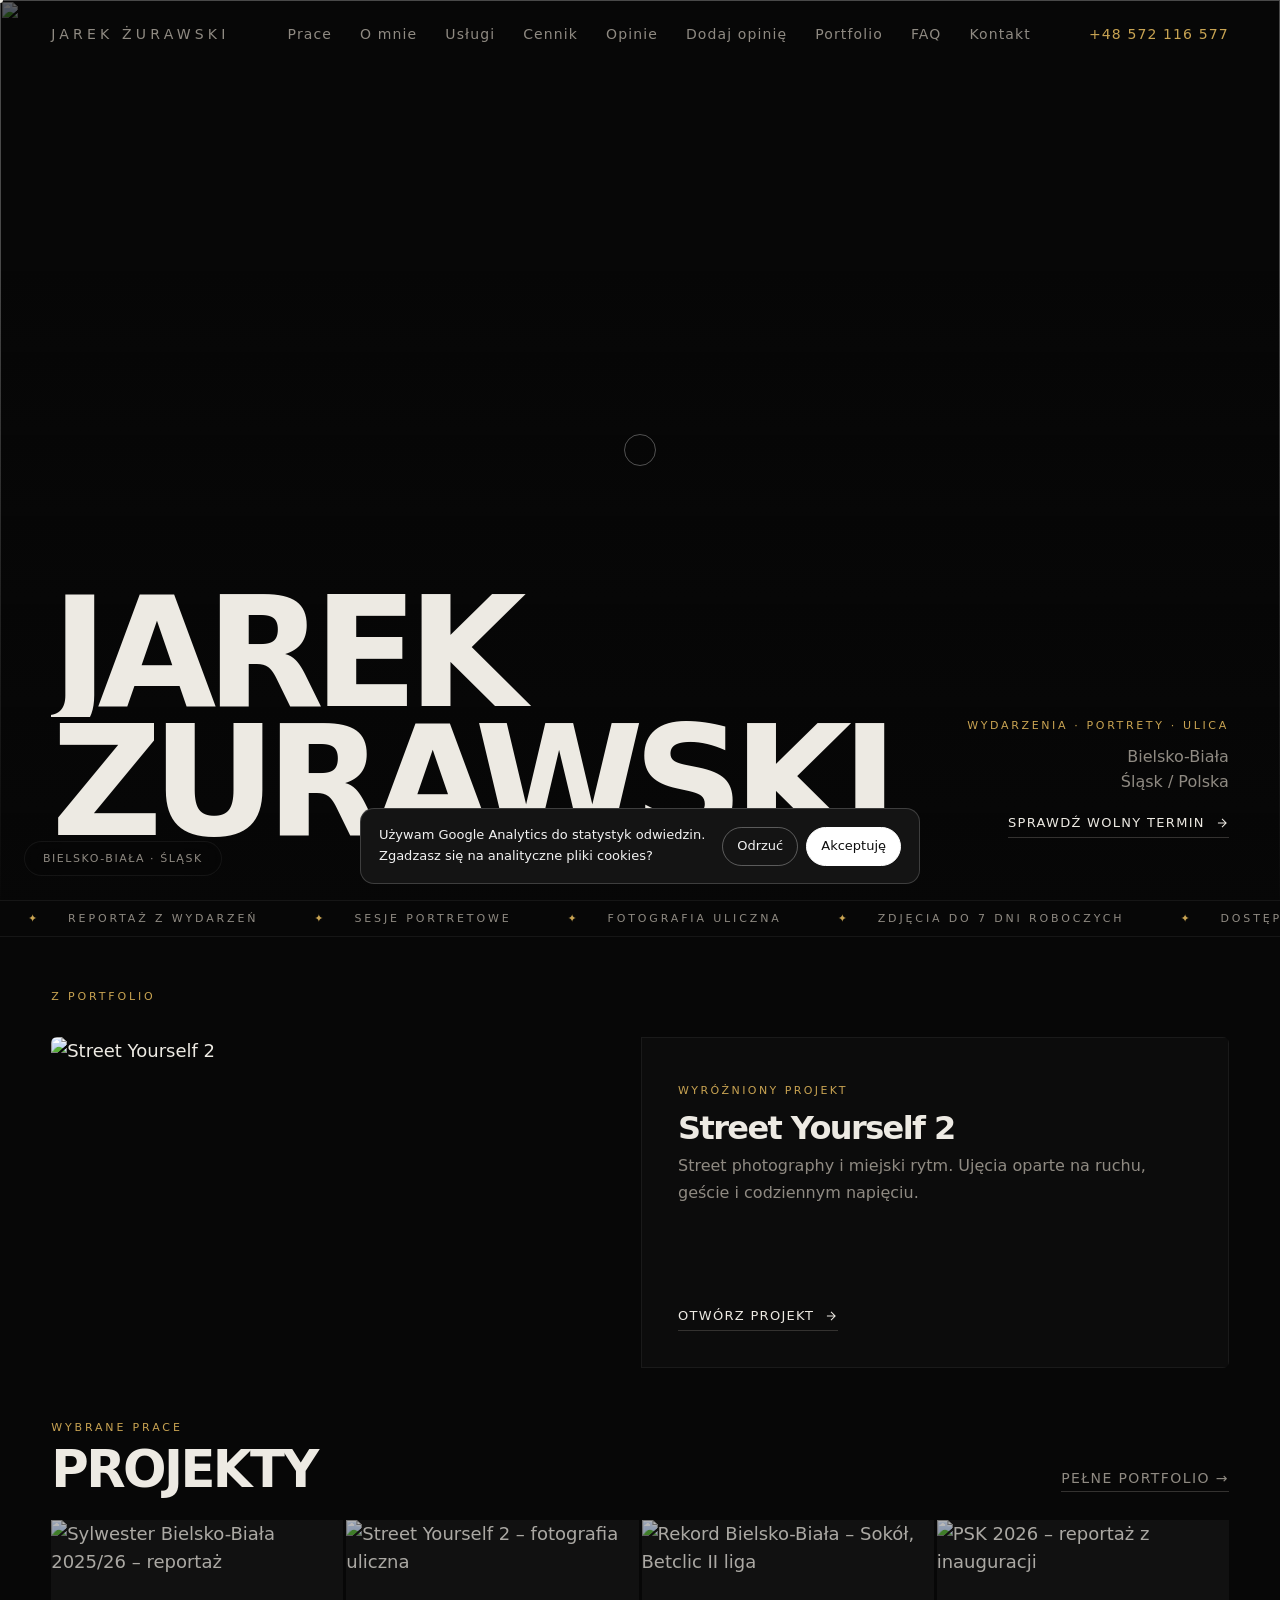
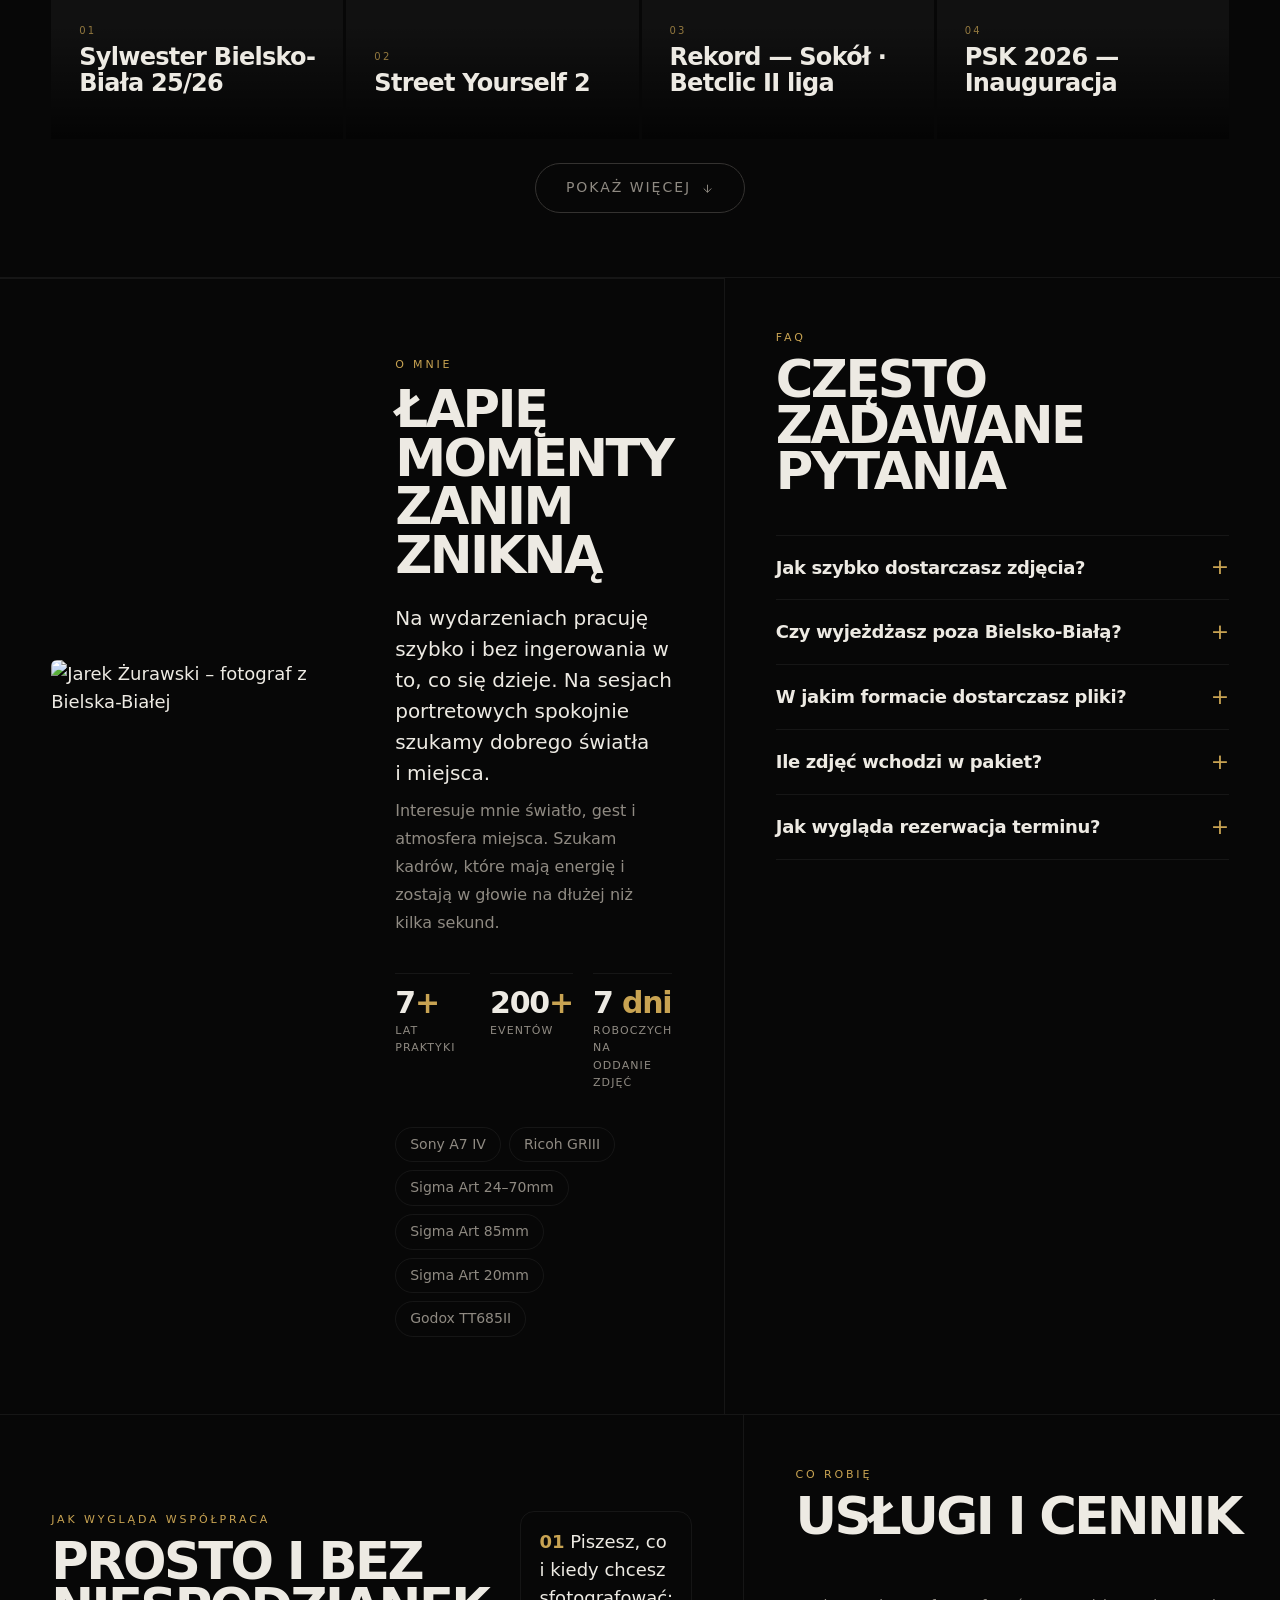
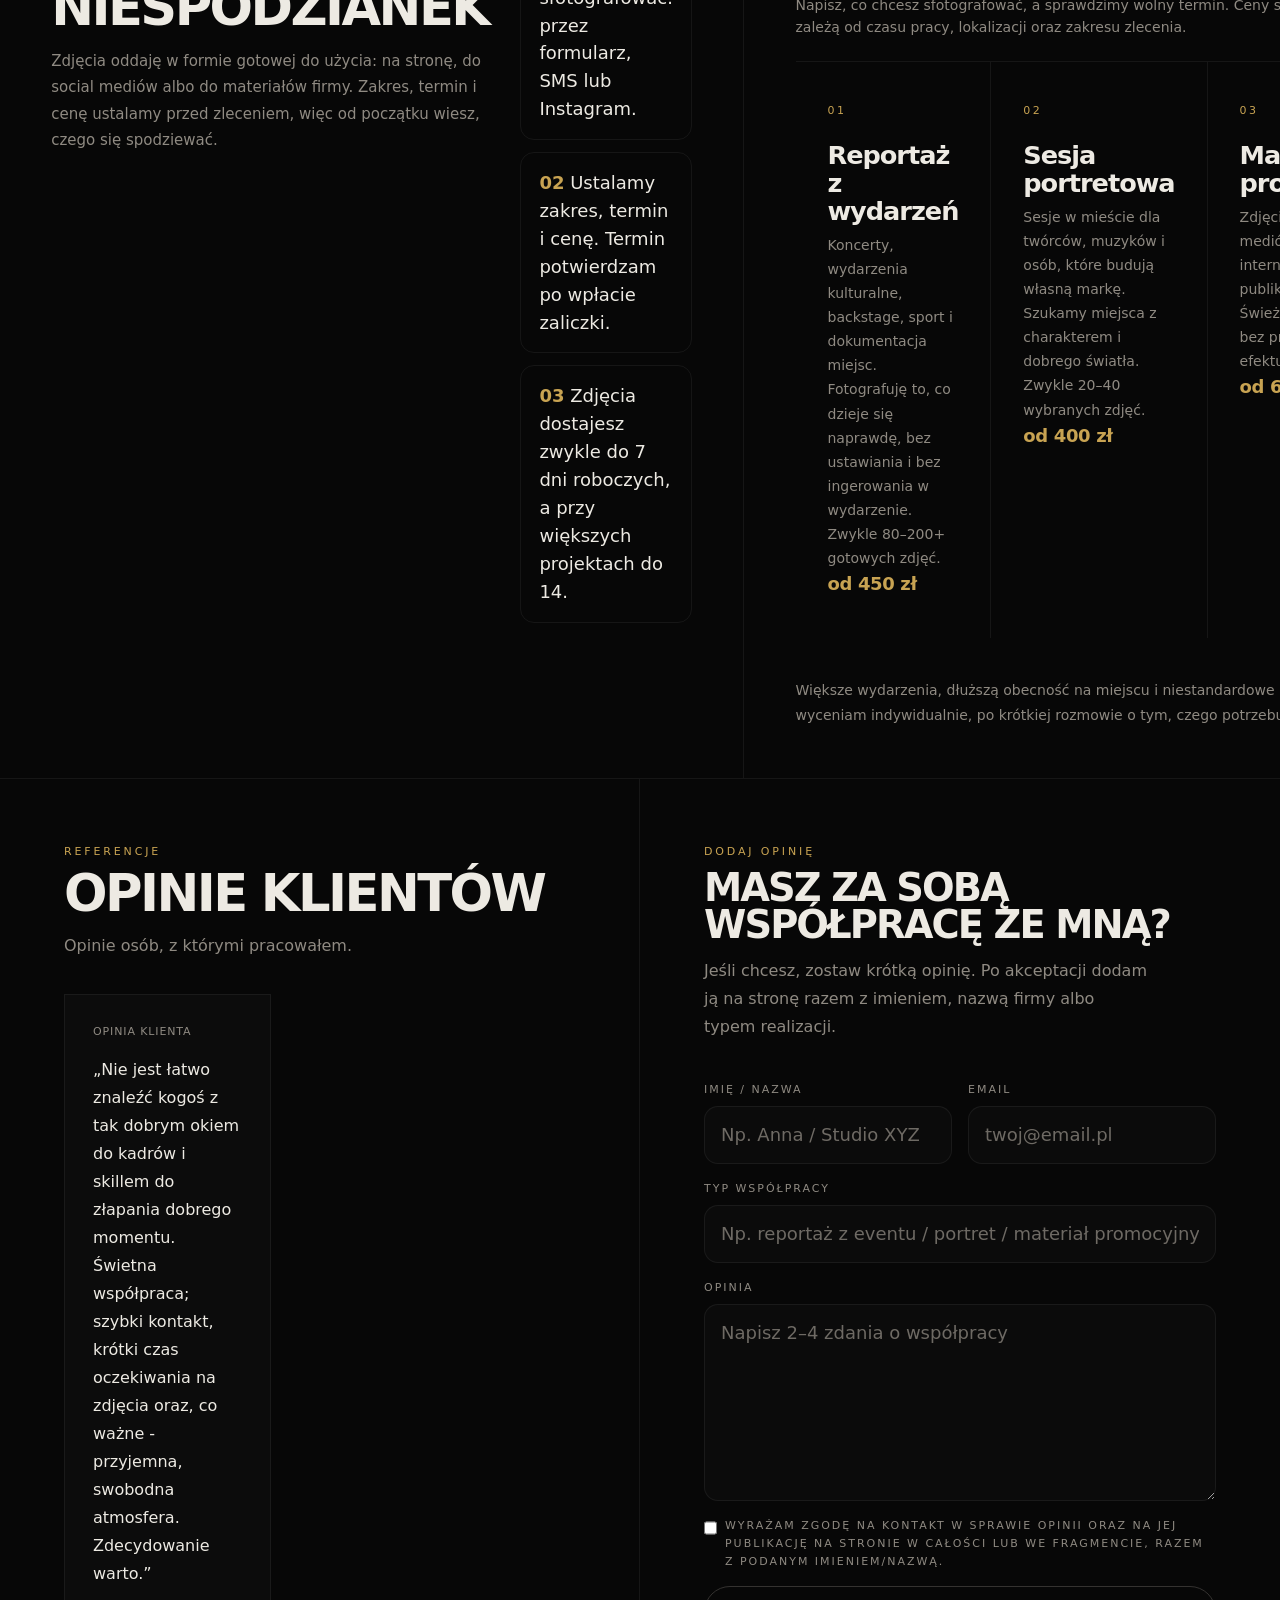
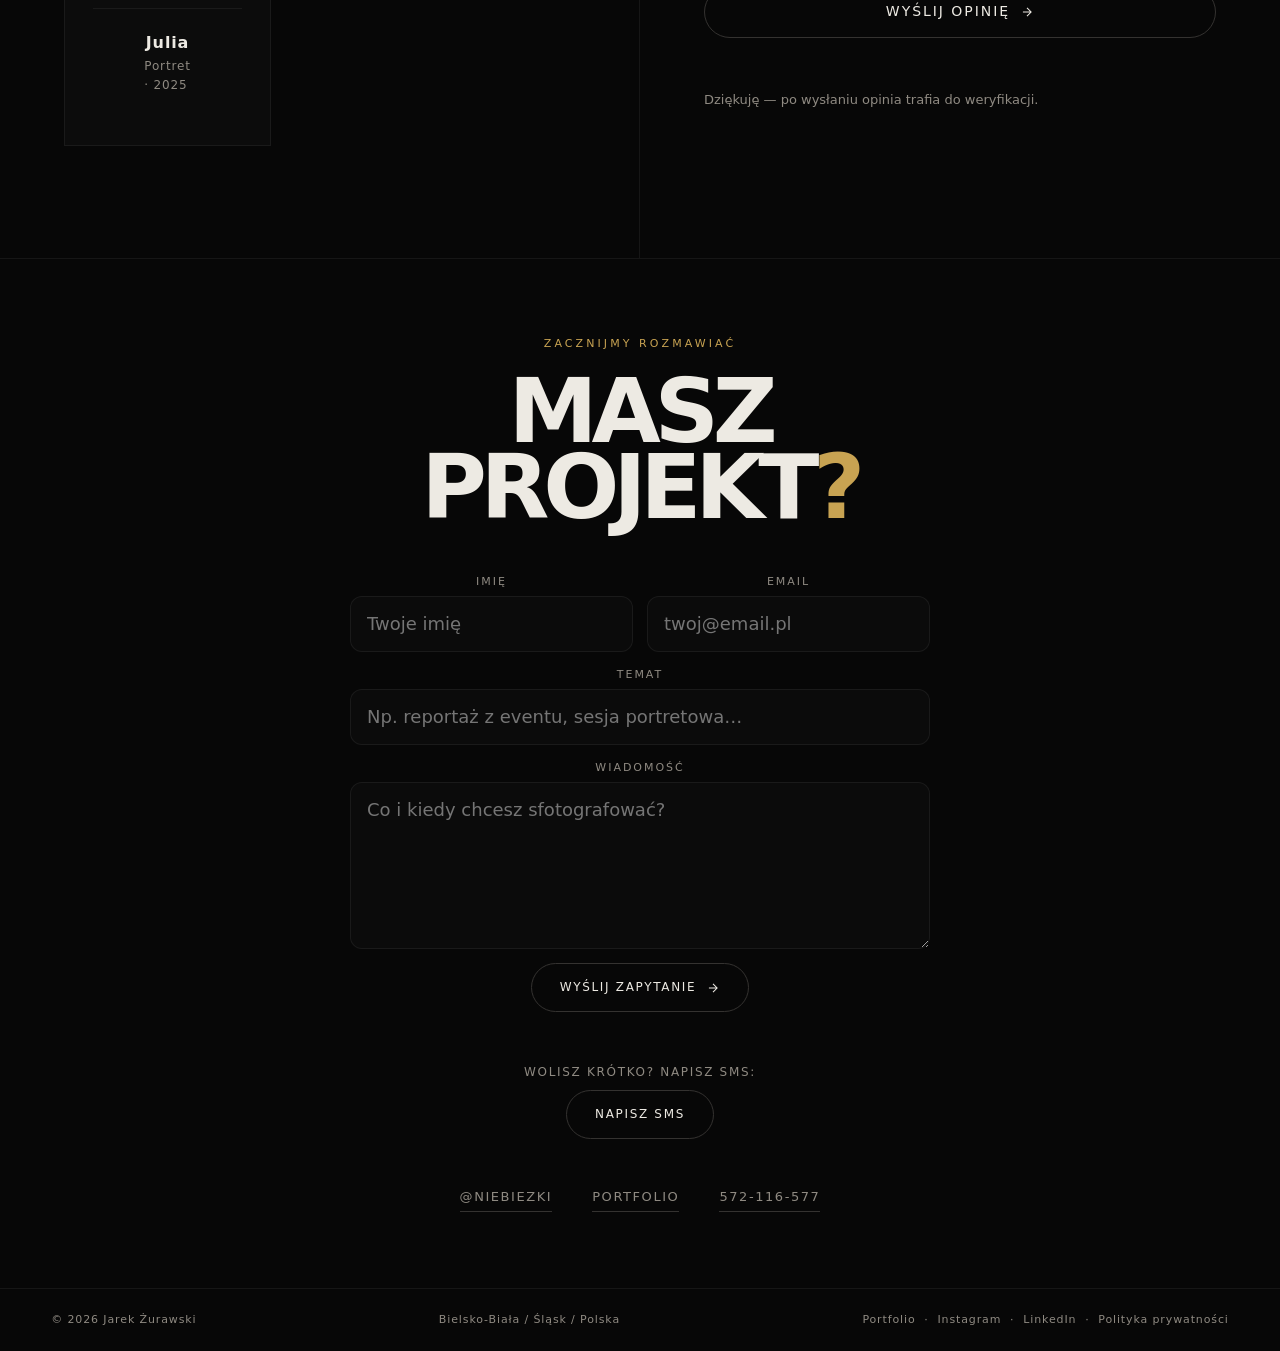
==== commit 8ca85fff: "Teksty: spójne nazwy usług, sekcja „Jak wygląda współpraca”, konkretniejsze opisy, nowy tytuł i meta" ====
--- a/index.html
+++ b/index.html
@@ -3,8 +3,8 @@
 <head>
   <meta charset="UTF-8" />
   <meta name="viewport" content="width=device-width, initial-scale=1" />
-  <title>Fotograf Bielsko-Biała | Reportaż, portret, event</title>
-  <meta name="description" content="Fotograf z Bielska-Białej. Reportaż, portret i fotografia eventowa na Śląsku i w Polsce." />
+  <title>Fotograf Bielsko-Biała – eventy, portrety | Jarek Żurawski</title>
+  <meta name="description" content="Fotograf z Bielska-Białej: reportaże z eventów, portrety i zdjęcia promocyjne na Śląsku i w całej Polsce. Ceny od 400 zł. Sprawdź termin." />
   <meta name="author" content="Jarek Żurawski" />
   <link rel="canonical" href="https://jarekzurawski.pl/" />
 
@@ -12,7 +12,7 @@
   <meta property="og:type" content="website" />
   <meta property="og:url" content="https://jarekzurawski.pl/" />
   <meta property="og:title" content="Jarek Żurawski – Fotograf Bielsko-Biała" />
-  <meta property="og:description" content="Fotograf z Bielska-Białej. Reportaż, portret i fotografia eventowa na Śląsku i w Polsce." />
+  <meta property="og:description" content="Fotograf z Bielska-Białej: reportaże z eventów, portrety i zdjęcia promocyjne na Śląsku i w całej Polsce. Ceny od 400 zł. Sprawdź termin." />
   <meta property="og:image" content="https://jarekzurawski.pl/DSC08526.jpg" />
   <meta property="og:image:alt" content="Jarek Żurawski – fotograf z Bielska-Białej" />
   <meta property="og:locale" content="pl_PL" />
@@ -21,7 +21,7 @@
   <!-- Twitter Card -->
   <meta name="twitter:card" content="summary_large_image" />
   <meta name="twitter:title" content="Jarek Żurawski – Fotograf Bielsko-Biała" />
-  <meta name="twitter:description" content="Fotograf z Bielska-Białej. Reportaż, portret i fotografia eventowa na Śląsku i w Polsce." />
+  <meta name="twitter:description" content="Fotograf z Bielska-Białej: reportaże z eventów, portrety i zdjęcia promocyjne na Śląsku i w całej Polsce. Ceny od 400 zł. Sprawdź termin." />
   <meta name="twitter:image" content="https://jarekzurawski.pl/DSC08526.jpg" />
 
   <!-- Favicon -->
@@ -134,9 +134,9 @@
       <span class="line"><span>Żurawski</span></span>
     </h1>
     <div class="hero-aside" id="hero-aside">
-      <p class="hero-tag">Ulica · Wydarzenia · Portrety</p>
+      <p class="hero-tag">Wydarzenia · Portrety · Ulica</p>
       <p class="hero-note">Bielsko-Biała<br>Śląsk / Polska</p>
-      <a class="feat-link" href="#contact" style="margin-top:18px;display:inline-flex;">Napisz do mnie
+      <a class="feat-link" href="#contact" style="margin-top:18px;display:inline-flex;">Sprawdź wolny termin
         <svg width="14" height="14" viewBox="0 0 24 24" fill="none" stroke="currentColor" stroke-width="1.8" aria-hidden="true"><path d="M5 12h14M12 5l7 7-7 7"/></svg>
       </a>
     </div>
@@ -149,19 +149,17 @@
 
 <div class="marquee" aria-hidden="true">
   <div class="marquee-track">
+    <span class="m-item"><span class="m-dot">✦</span>Reportaż z wydarzeń</span>
+    <span class="m-item"><span class="m-dot">✦</span>Sesje portretowe</span>
     <span class="m-item"><span class="m-dot">✦</span>Fotografia uliczna</span>
-    <span class="m-item"><span class="m-dot">✦</span>Reportaż z wydarzeń</span>
-    <span class="m-item"><span class="m-dot">✦</span>Portret editorial</span>
-    <span class="m-item"><span class="m-dot">✦</span>Sony A7 IV</span>
-    <span class="m-item"><span class="m-dot">✦</span>Ricoh GRIII</span>
+    <span class="m-item"><span class="m-dot">✦</span>Zdjęcia do 7 dni roboczych</span>
     <span class="m-item"><span class="m-dot">✦</span>Dostępny do współpracy</span>
     <span class="m-item"><span class="m-dot">✦</span>Bielsko-Biała</span>
     <span class="m-item"><span class="m-dot">✦</span>Śląsk / Polska</span>
+    <span class="m-item"><span class="m-dot">✦</span>Reportaż z wydarzeń</span>
+    <span class="m-item"><span class="m-dot">✦</span>Sesje portretowe</span>
     <span class="m-item"><span class="m-dot">✦</span>Fotografia uliczna</span>
-    <span class="m-item"><span class="m-dot">✦</span>Reportaż z wydarzeń</span>
-    <span class="m-item"><span class="m-dot">✦</span>Portret editorial</span>
-    <span class="m-item"><span class="m-dot">✦</span>Sony A7 IV</span>
-    <span class="m-item"><span class="m-dot">✦</span>Ricoh GRIII</span>
+    <span class="m-item"><span class="m-dot">✦</span>Zdjęcia do 7 dni roboczych</span>
     <span class="m-item"><span class="m-dot">✦</span>Dostępny do współpracy</span>
     <span class="m-item"><span class="m-dot">✦</span>Bielsko-Biała</span>
     <span class="m-item"><span class="m-dot">✦</span>Śląsk / Polska</span>
@@ -169,7 +167,7 @@
 </div>
 
 <section class="featured" id="work">
-  <p class="featured-label" id="feat-label">Wyróżniony projekt</p>
+  <p class="featured-label" id="feat-label">Z portfolio</p>
   <div class="featured-card">
     <a class="featured-img" id="feat-img" href="https://niebiezki.myportfolio.com/sportsy" target="_blank" rel="noopener noreferrer">
       <img class="img-responsive" src="https://cdn.myportfolio.com/c707dd54-58cb-4c19-95f2-7e640d370fe9/d1a3c43f-dbc9-47b0-9f42-f532847b142a_rwc_0x1123x1365x769x1365.jpg?h=1055083717dcadb5010ca4b808729927" alt="Sportsy – reportaż z wydarzenia ulicznego" width="1365" height="769" loading="eager">
@@ -178,7 +176,7 @@
       <div>
         <span class="feat-num">Wyróżniony projekt</span>
         <h2 class="feat-title">Sportsy</h2>
-        <p class="feat-desc">Reportaż z kultowego eventu ulicznego. Energia, ruch i kadry, które działy się tylko raz. Dokument chwil, które nie czekają.</p>
+        <p class="feat-desc">Reportaż z eventu ulicznego: tempo, ruch i kadry, których nie da się powtórzyć.</p>
       </div>
       <a class="feat-link" href="https://niebiezki.myportfolio.com/sportsy" target="_blank" rel="noopener noreferrer">
         Otwórz projekt
@@ -210,11 +208,11 @@
       <div class="p-info"><span class="p-num">03</span><strong class="p-name">Rekord — Sokół · Betclic II liga</strong><span class="p-open">Otwórz →</span></div>
     </a>
     <a class="p-item" title="Kliknij, aby otworzyć projekt" href="https://niebiezki.myportfolio.com/psk-2026-inauguracja-20022025" target="_blank" rel="noopener noreferrer">
-      <img class="img-responsive" src="https://cdn.myportfolio.com/c707dd54-58cb-4c19-95f2-7e640d370fe9/406e456c-f088-4069-a7d1-accf2fd26249_rwc_0x96x1920x1082x1920.jpg?h=8ad1e6aa8f30a5b7319024abaa1dca74" alt="PSK 2026 – inauguracja" loading="lazy" width="1920" height="1082">
+      <img class="img-responsive" src="https://cdn.myportfolio.com/c707dd54-58cb-4c19-95f2-7e640d370fe9/406e456c-f088-4069-a7d1-accf2fd26249_rwc_0x96x1920x1082x1920.jpg?h=8ad1e6aa8f30a5b7319024abaa1dca74" alt="PSK 2026 – reportaż z inauguracji" loading="lazy" width="1920" height="1082">
       <div class="p-info"><span class="p-num">04</span><strong class="p-name">PSK 2026 — Inauguracja</strong><span class="p-open">Otwórz →</span></div>
     </a>
     <a class="p-item extra" title="Kliknij, aby otworzyć projekt" href="https://niebiezki.myportfolio.com/mistrzostwa-polski-roasters-2025-04102025" target="_blank" rel="noopener noreferrer">
-      <img class="img-responsive" src="https://cdn.myportfolio.com/c707dd54-58cb-4c19-95f2-7e640d370fe9/abb051f4-5ac9-4baa-8044-54693c335c1d_rwc_0x756x1365x769x1365.jpg?h=196e57710072ceadc534c0a5dbb14d5e" alt="Mistrzostwa Polski Roasters 2025" loading="lazy" width="1365" height="769">
+      <img class="img-responsive" src="https://cdn.myportfolio.com/c707dd54-58cb-4c19-95f2-7e640d370fe9/abb051f4-5ac9-4baa-8044-54693c335c1d_rwc_0x756x1365x769x1365.jpg?h=196e57710072ceadc534c0a5dbb14d5e" alt="Mistrzostwa Polski Roasters 2025 – reportaż z wydarzenia" loading="lazy" width="1365" height="769">
       <div class="p-info"><span class="p-num">05</span><strong class="p-name">Mistrzostwa Polski Roasters 2025</strong><span class="p-open">Otwórz →</span></div>
     </a>
     <a class="p-item extra" title="Kliknij, aby otworzyć projekt" href="https://niebiezki.myportfolio.com/marsz-rownosci-w-bielsku-bialej-22062025" target="_blank" rel="noopener noreferrer">
@@ -244,12 +242,12 @@
   <div class="about-body">
     <p class="sec-label">O mnie</p>
     <h2 class="about-heading" id="about-h">Łapię momenty<br>zanim znikną</h2>
-    <p class="about-mission" id="about-m">Pracuję szybko, uważnie i bez sztucznego ustawiania sceny.</p>
-    <p class="about-sub" id="about-s">Najbardziej interesuje mnie światło, gest i prawda miejsca. Szukam kadrów, które mają energię, ciężar i zostają w pamięci dłużej niż kilka sekund.</p>
+    <p class="about-mission" id="about-m">Na wydarzeniach pracuję szybko i bez ingerowania w to, co się dzieje. Na sesjach portretowych spokojnie szukamy dobrego światła i miejsca.</p>
+    <p class="about-sub" id="about-s">Interesuje mnie światło, gest i atmosfera miejsca. Szukam kadrów, które mają energię i zostają w głowie na dłużej niż kilka sekund.</p>
     <div class="stats" id="about-stats">
       <div class="stat"><div class="stat-n">7<em>+</em></div><div class="stat-l">Lat praktyki</div></div>
       <div class="stat"><div class="stat-n">200<em>+</em></div><div class="stat-l">Eventów</div></div>
-      <div class="stat"><div class="stat-n">2<em>×</em></div><div class="stat-l">Aparaty w torbie</div></div>
+      <div class="stat"><div class="stat-n">7<em> dni</em></div><div class="stat-l">Roboczych na oddanie zdjęć</div></div>
     </div>
     <div class="gear-row" id="gear">
       <span class="gear-chip">Sony A7 IV</span>
@@ -278,14 +276,14 @@
 <section class="trust" id="trust" style="border-top:none;">
   <div class="trust-inner">
     <div>
-      <p class="sec-label">Dlaczego to działa</p>
-      <h2 class="sec-title" style="margin-bottom:18px;">Szybko, naturalnie, konkretnie</h2>
-      <p style="color:var(--muted);font-size:15px;line-height:1.75;max-width:62ch;">Pracuję tak, żeby zdjęcia były gotowe do użycia w portfolio, social mediach i materiałach promocyjnych bez zbędnego poprawiania. Najważniejsze jest dla mnie światło, emocja i porządek w całym materiale.</p>
+      <p class="sec-label">Jak wygląda współpraca</p>
+      <h2 class="sec-title" style="margin-bottom:18px;">Prosto i bez niespodzianek</h2>
+      <p style="color:var(--muted);font-size:15px;line-height:1.75;max-width:62ch;">Zdjęcia oddaję w formie gotowej do użycia: na stronę, do social mediów albo do materiałów firmy. Zakres, termin i cenę ustalamy przed zleceniem, więc od początku wiesz, czego się spodziewać.</p>
     </div>
     <div style="display:grid;gap:12px;">
-      <div style="padding:16px 18px;border:1px solid var(--border);border-radius:14px;color:var(--text);"><strong style="color:var(--accent);font-weight:700;">01</strong> Jasny kontakt i szybka odpowiedź.</div>
-      <div style="padding:16px 18px;border:1px solid var(--border);border-radius:14px;color:var(--text);"><strong style="color:var(--accent);font-weight:700;">02</strong> Reportaż, portret i materiał promocyjny.</div>
-      <div style="padding:16px 18px;border:1px solid var(--border);border-radius:14px;color:var(--text);"><strong style="color:var(--accent);font-weight:700;">03</strong> Bielsko-Biała, Śląsk i wyjazdy dalej.</div>
+      <div style="padding:16px 18px;border:1px solid var(--border);border-radius:14px;color:var(--text);"><strong style="color:var(--accent);font-weight:700;">01</strong> Piszesz, co i kiedy chcesz sfotografować: przez formularz, SMS lub Instagram.</div>
+      <div style="padding:16px 18px;border:1px solid var(--border);border-radius:14px;color:var(--text);"><strong style="color:var(--accent);font-weight:700;">02</strong> Ustalamy zakres, termin i cenę. Termin potwierdzam po wpłacie zaliczki.</div>
+      <div style="padding:16px 18px;border:1px solid var(--border);border-radius:14px;color:var(--text);"><strong style="color:var(--accent);font-weight:700;">03</strong> Zdjęcia dostajesz zwykle do 7 dni roboczych, a przy większych projektach do 14.</div>
     </div>
   </div>
 </section>
@@ -295,32 +293,32 @@
     <h2 class="sec-title">Usługi i cennik</h2>
   </div>
 
-  <div style="grid-column:1/-1;padding:0 0 22px 0;color:var(--muted);font-size:14px;">Krótko: jeśli chcesz zdjęcia z charakterem, odezwij się i sprawdzimy termin. Ceny są orientacyjne i zależą od czasu pracy, lokalizacji oraz zakresu zlecenia.</div>
+  <div style="grid-column:1/-1;padding:0 0 22px 0;color:var(--muted);font-size:14px;">Napisz, co chcesz sfotografować, a sprawdzimy wolny termin. Ceny są orientacyjne i zależą od czasu pracy, lokalizacji oraz zakresu zlecenia.</div>
 
   <div class="srv-grid" id="pricing">
     <article class="srv" id="srv1">
       <span class="srv-num">01</span>
       <h3 class="srv-name">Reportaż z wydarzeń</h3>
-      <p class="srv-desc">Koncerty, eventy kulturalne, backstage, sport i dokument miejsca. Rejestruję to, co dzieje się naprawdę — bez inscenizacji i bez nadęcia.</p>
+      <p class="srv-desc">Koncerty, wydarzenia kulturalne, backstage, sport i dokumentacja miejsc. Fotografuję to, co dzieje się naprawdę, bez ustawiania i bez ingerowania w wydarzenie. Zwykle 80–200+ gotowych zdjęć.</p>
       <p class="srv-price">od 450 zł</p>
     </article>
 
     <article class="srv" id="srv2">
       <span class="srv-num">02</span>
-      <h3 class="srv-name">Portret editorial</h3>
-      <p class="srv-desc">Sesje miejskie dla twórców, muzyków i marek osobistych. Pracuję tam, gdzie są napięcie, faktura i prawdziwe światło.</p>
+      <h3 class="srv-name">Sesja portretowa</h3>
+      <p class="srv-desc">Sesje w mieście dla twórców, muzyków i osób, które budują własną markę. Szukamy miejsca z charakterem i dobrego światła. Zwykle 20–40 wybranych zdjęć.</p>
       <p class="srv-price">od 400 zł</p>
     </article>
 
     <article class="srv" id="srv3">
       <span class="srv-num">03</span>
       <h3 class="srv-name">Materiał promocyjny</h3>
-      <p class="srv-desc">Zdjęcia do social mediów, stron i publikacji online. Mają wyglądać świeżo, mocno i naturalnie — bez plastikowego efektu.</p>
+      <p class="srv-desc">Zdjęcia do social mediów, stron internetowych i publikacji online. Świeże i naturalne, bez przerysowanego efektu.</p>
       <p class="srv-price">od 600 zł</p>
     </article>
   </div>
 
-  <p style="max-width:62ch;color:var(--muted);font-size:14px;line-height:1.75;margin-top:40px;">Większe wydarzenia, dłuższa obecność na miejscu i niestandardowe projekty wyceniam indywidualnie po krótkim briefie.</p>
+  <p style="max-width:62ch;color:var(--muted);font-size:14px;line-height:1.75;margin-top:40px;">Większe wydarzenia, dłuższą obecność na miejscu i niestandardowe projekty wyceniam indywidualnie, po krótkiej rozmowie o tym, czego potrzebujesz.</p>
 </section>
 </div>
 
@@ -331,7 +329,7 @@
       <div class="testimonials-head" id="testimonials-head">
         <p class="sec-label">Referencje</p>
         <h2 class="sec-title">Opinie klientów</h2>
-        <p class="testimonials-note">Kilka słów od osób i marek, z którymi pracowałem.</p>
+        <p class="testimonials-note">Opinie osób, z którymi pracowałem.</p>
       </div>
       <div class="testimonials-grid">
         <article class="testimonial-card">
@@ -389,11 +387,11 @@
           <label style="display:grid;gap:6px;"><span style="font-size:11px;letter-spacing:.18em;text-transform:uppercase;color:var(--muted);">Email</span><input type="email" name="email" placeholder="twoj@email.pl" autocomplete="email" required style="background:rgba(255,255,255,.02);border:1px solid var(--border);color:var(--text);padding:13px 16px;border-radius:12px;font:inherit;outline:none;transition:border-color .2s;"></label>
         </div>
         <label style="display:grid;gap:6px;"><span style="font-size:11px;letter-spacing:.18em;text-transform:uppercase;color:var(--muted);">Temat</span><input type="text" name="subject_detail" placeholder="Np. reportaż z eventu, sesja portretowa…" style="background:rgba(255,255,255,.02);border:1px solid var(--border);color:var(--text);padding:13px 16px;border-radius:12px;font:inherit;outline:none;"></label>
-        <label style="display:grid;gap:6px;"><span style="font-size:11px;letter-spacing:.18em;text-transform:uppercase;color:var(--muted);">Wiadomość</span><textarea name="message" rows="5" placeholder="Napisz kilka słów o projekcie…" required style="background:rgba(255,255,255,.02);border:1px solid var(--border);color:var(--text);padding:13px 16px;border-radius:12px;font:inherit;resize:vertical;outline:none;"></textarea></label>
+        <label style="display:grid;gap:6px;"><span style="font-size:11px;letter-spacing:.18em;text-transform:uppercase;color:var(--muted);">Wiadomość</span><textarea name="message" rows="5" placeholder="Co i kiedy chcesz sfotografować?" required style="background:rgba(255,255,255,.02);border:1px solid var(--border);color:var(--text);padding:13px 16px;border-radius:12px;font:inherit;resize:vertical;outline:none;"></textarea></label>
         <input type="hidden" name="form_type" value="kontakt">
         <input type="hidden" name="_subject" value="[KONTAKT] Nowa wiadomość ze strony">
         <input type="text" name="gotcha" style="display:none" tabindex="-1" autocomplete="off">
-        <button type="submit" style="align-self:center;display:inline-flex;margin:0 auto;align-items:center;gap:10px;padding:14px 28px;border:1px solid var(--faint);border-radius:999px;font-size:12px;letter-spacing:.14em;text-transform:uppercase;color:var(--text);background:transparent;font-family:inherit;cursor:pointer;transition:border-color .25s,background .25s;">Wyślij wiadomość <svg width="14" height="14" viewBox="0 0 24 24" fill="none" stroke="currentColor" stroke-width="1.8" aria-hidden="true"><path d="M5 12h14M12 5l7 7-7 7"/></svg></button>
+        <button type="submit" style="align-self:center;display:inline-flex;margin:0 auto;align-items:center;gap:10px;padding:14px 28px;border:1px solid var(--faint);border-radius:999px;font-size:12px;letter-spacing:.14em;text-transform:uppercase;color:var(--text);background:transparent;font-family:inherit;cursor:pointer;transition:border-color .25s,background .25s;">Wyślij zapytanie <svg width="14" height="14" viewBox="0 0 24 24" fill="none" stroke="currentColor" stroke-width="1.8" aria-hidden="true"><path d="M5 12h14M12 5l7 7-7 7"/></svg></button>
       </form>
     </div>
     <div class="contact-row" id="c-row">
--- a/style.css
+++ b/style.css
@@ -10,7 +10,8 @@
 :root {
   --bg:     #070707;
   --text:   #edeae3;
-  --muted:  #706c65;
+  --fg:     #edeae3;
+  --muted:  #8f8a82;
   --faint:  #343230;
   --accent: #c8a352;
   --border: rgba(255,255,255,0.06);
@@ -100,7 +101,10 @@
 }
 
 /* ---------- CUSTOM CURSOR ---------- */
-@media (pointer: fine) { * { cursor: none !important; } }
+@media (pointer: fine) and (scripting: enabled) {
+  * { cursor: none !important; }
+  input, textarea, select { cursor: text !important; }
+}
 
 #cur {
   position: fixed; z-index: 9999;
@@ -256,8 +260,8 @@
   animation: fadeup .8s ease 1.5s forwards;
 }
 .hero-scroll span {
-  font-size: 9px; letter-spacing: 0.3em;
-  text-transform: uppercase; color: var(--faint);
+  font-size: 11px; letter-spacing: 0.3em;
+  text-transform: uppercase; color: var(--muted);
 }
 .scroll-line {
   width: 1px; height: 36px;
@@ -304,7 +308,7 @@
 .marquee-track:hover { animation-play-state: paused; }
 .m-item {
   font-size: 11px; letter-spacing: 0.26em;
-  text-transform: uppercase; color: var(--faint);
+  text-transform: uppercase; color: var(--muted);
   padding: 0 28px; white-space: nowrap;
 }
 .m-dot { color: var(--accent); margin-right: 28px; }
@@ -790,3 +794,14 @@
   transition: opacity 1.2s ease;
   will-change: opacity;
 }
+
+/* === FALLBACK BEZ JAVASCRIPTU === */
+@media (scripting: none) {
+  .hero-aside, .featured-label, .featured-img, .featured-body, .work-header,
+  .p-item, .about-img-wrap, .about-heading, .about-mission, .about-sub,
+  .stats, .gear-row, .services-head, .srv, .pricing-head, .price-card,
+  .pricing-foot, .testimonials-head, .testimonial-card,
+  .testimonial-form-intro, .testimonial-form, .contact-eyebrow,
+  .contact-h, .contact-row { opacity: 1 !important; transform: none !important; }
+  .hero-title .line span { transform: none !important; }
+}
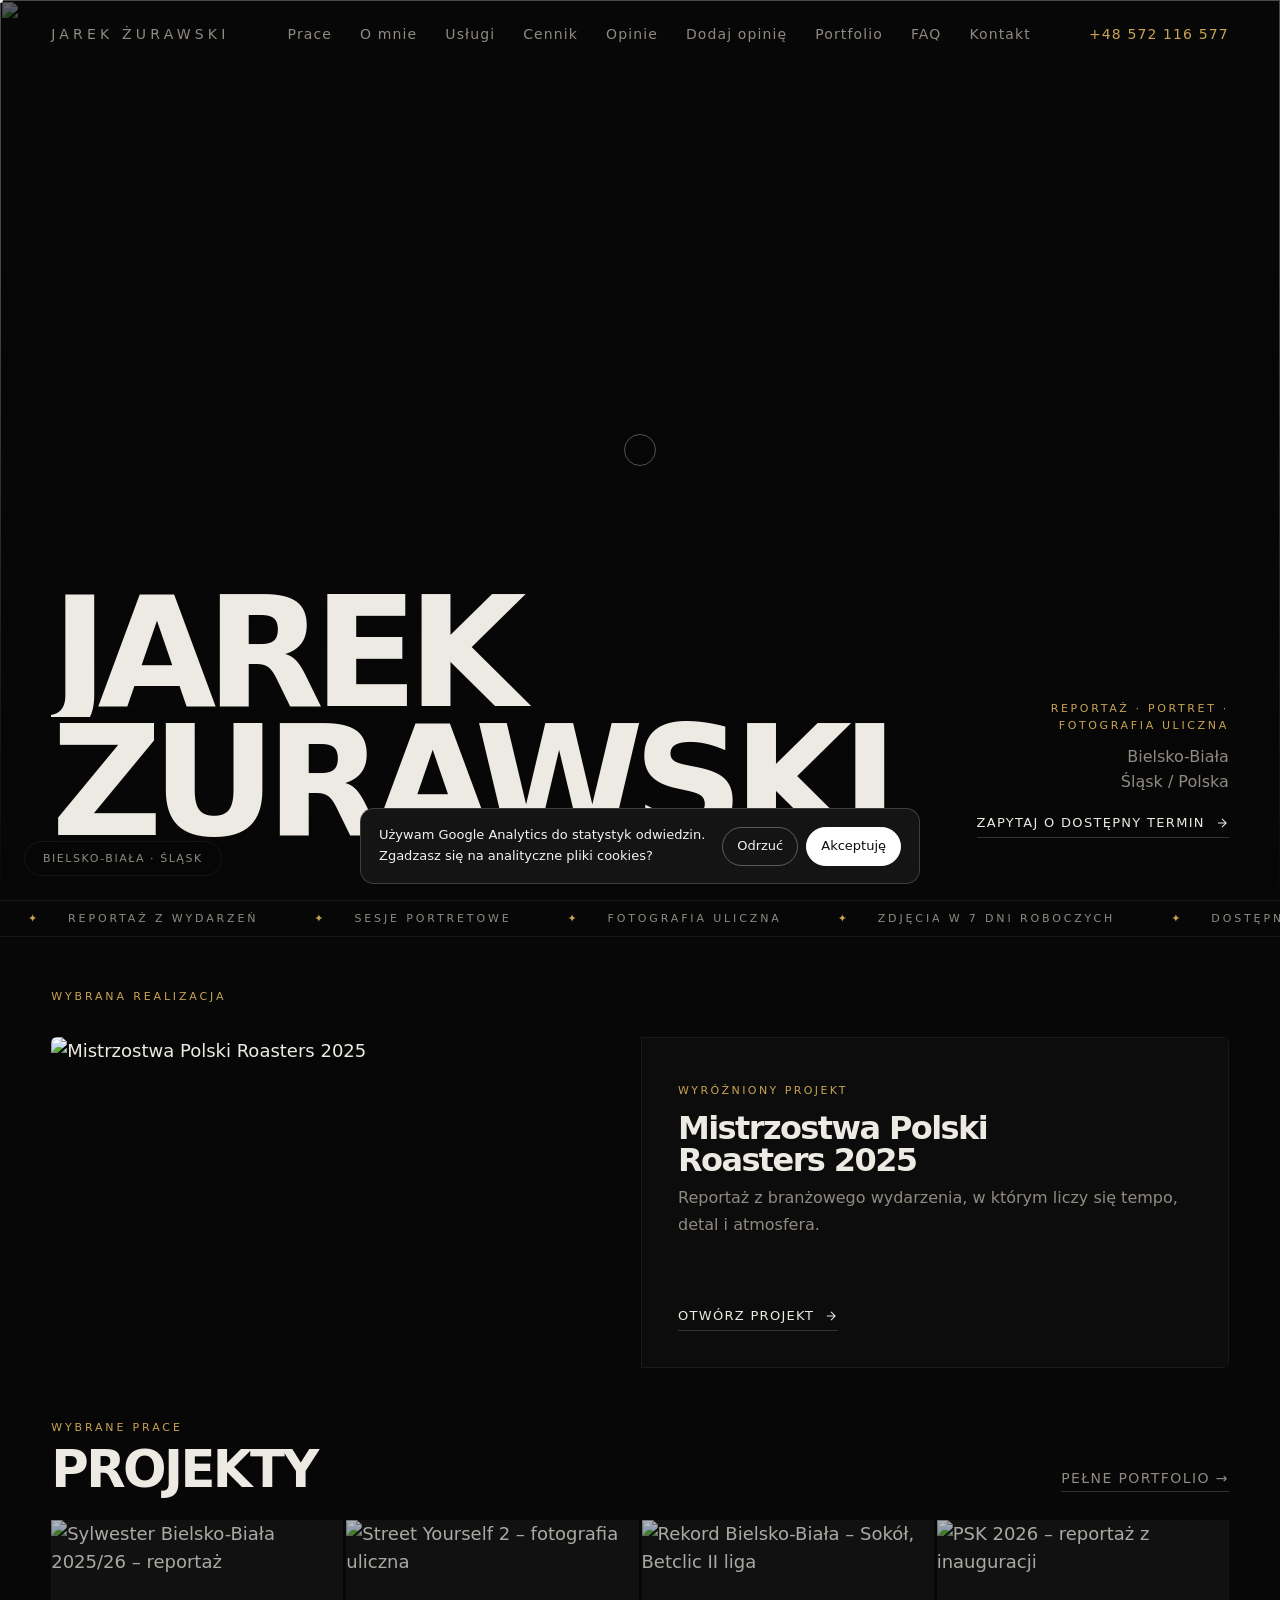
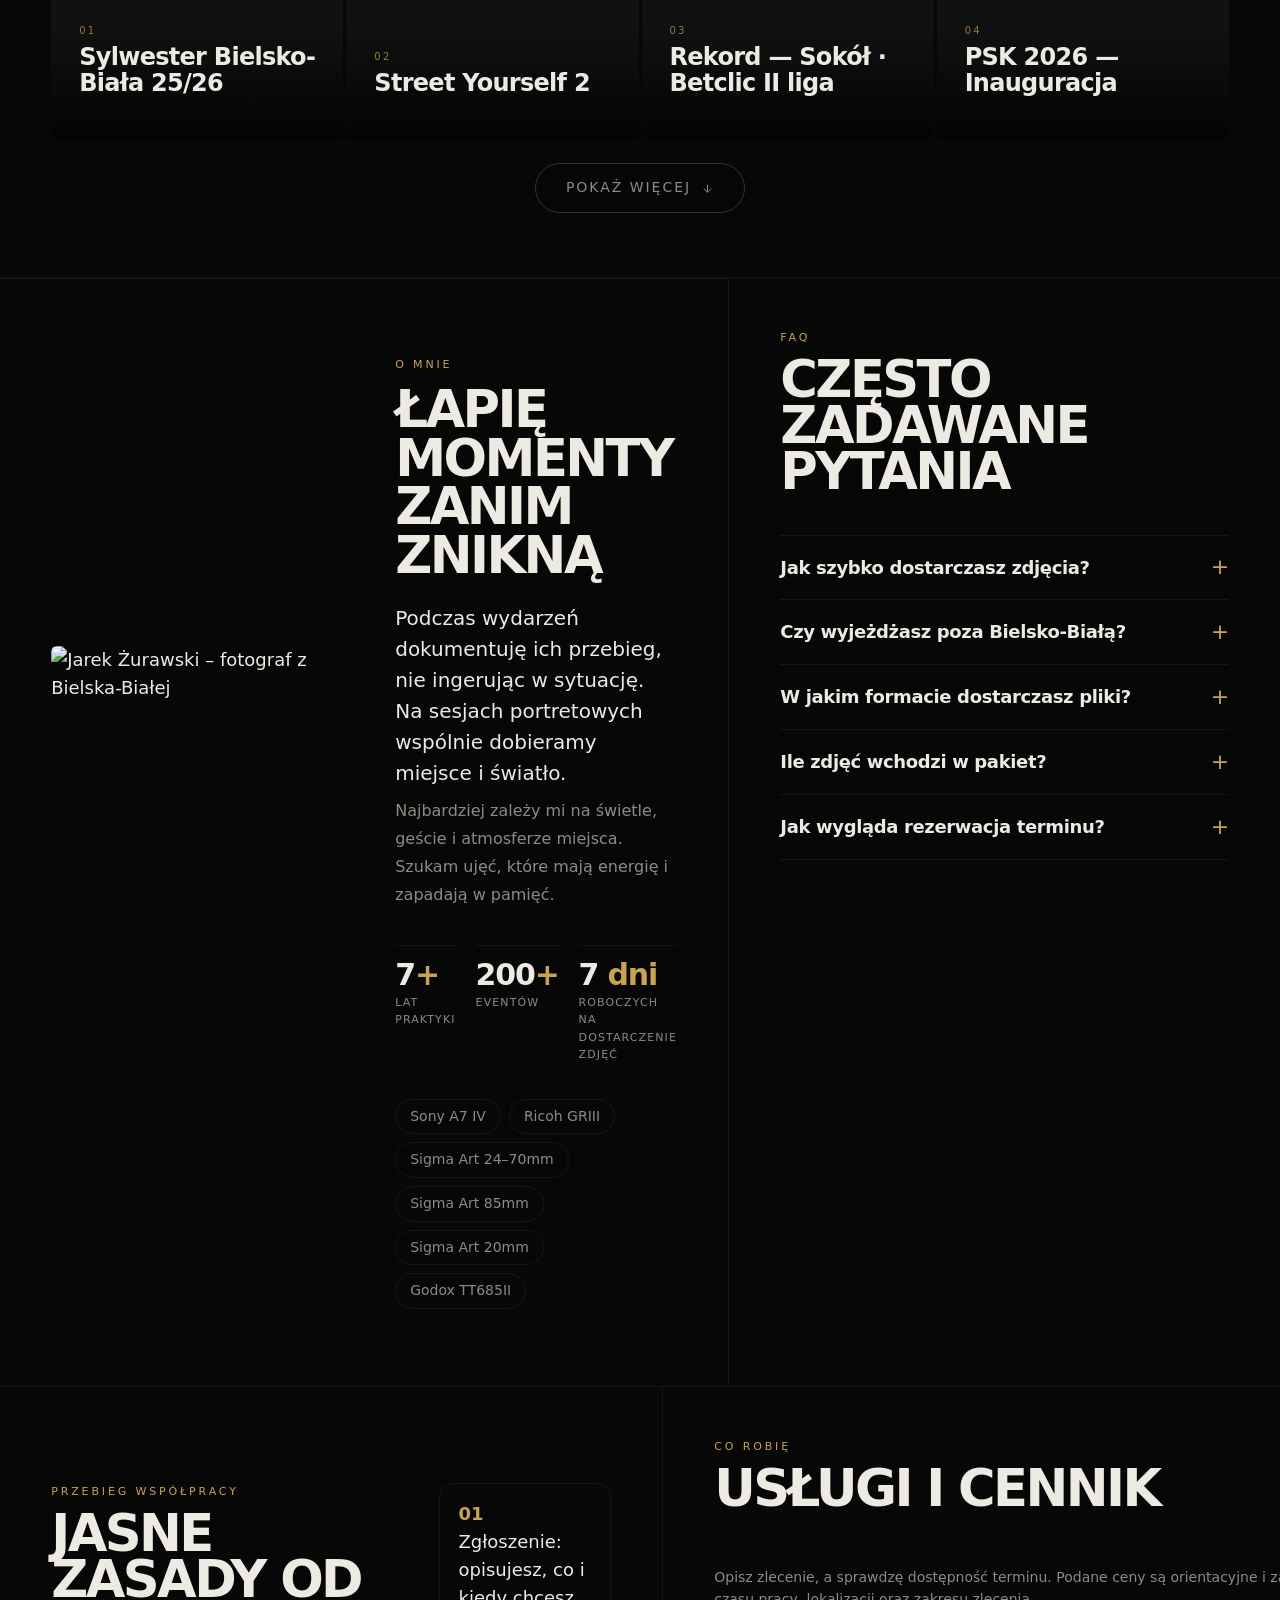
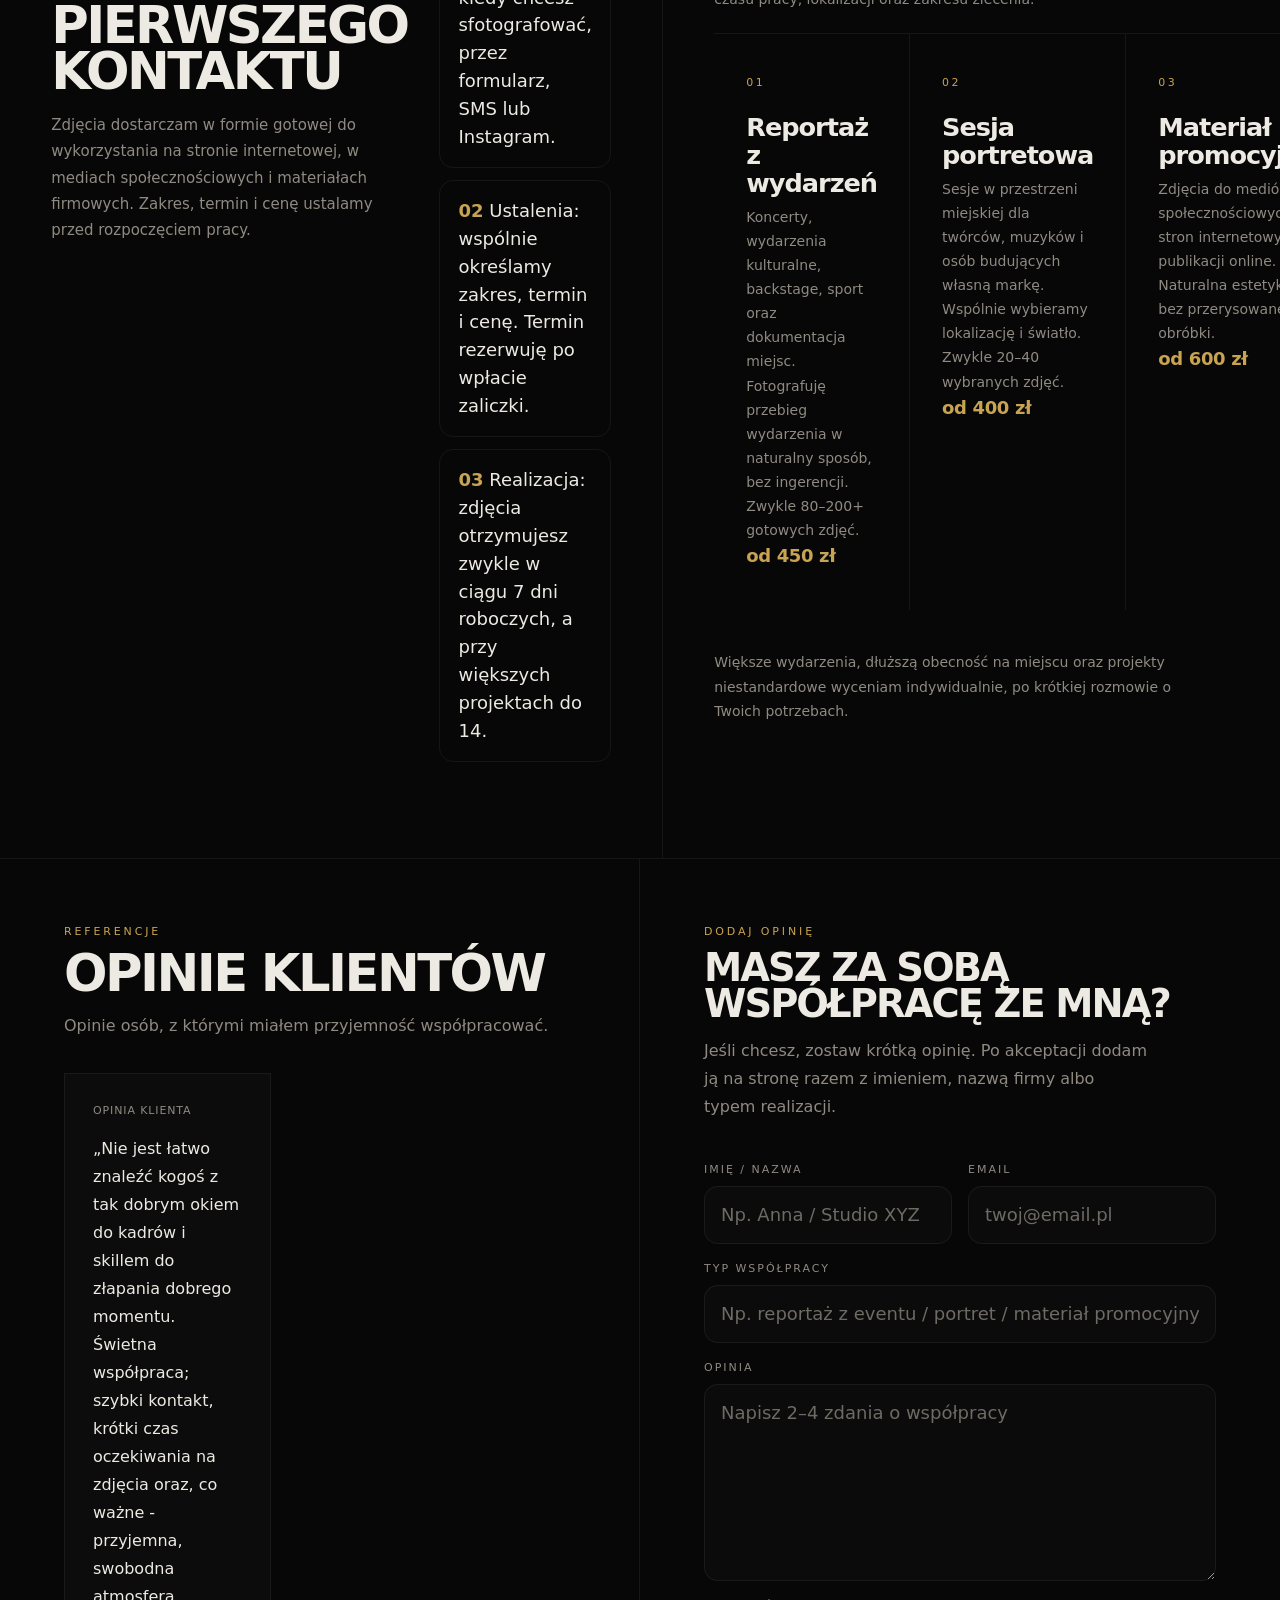
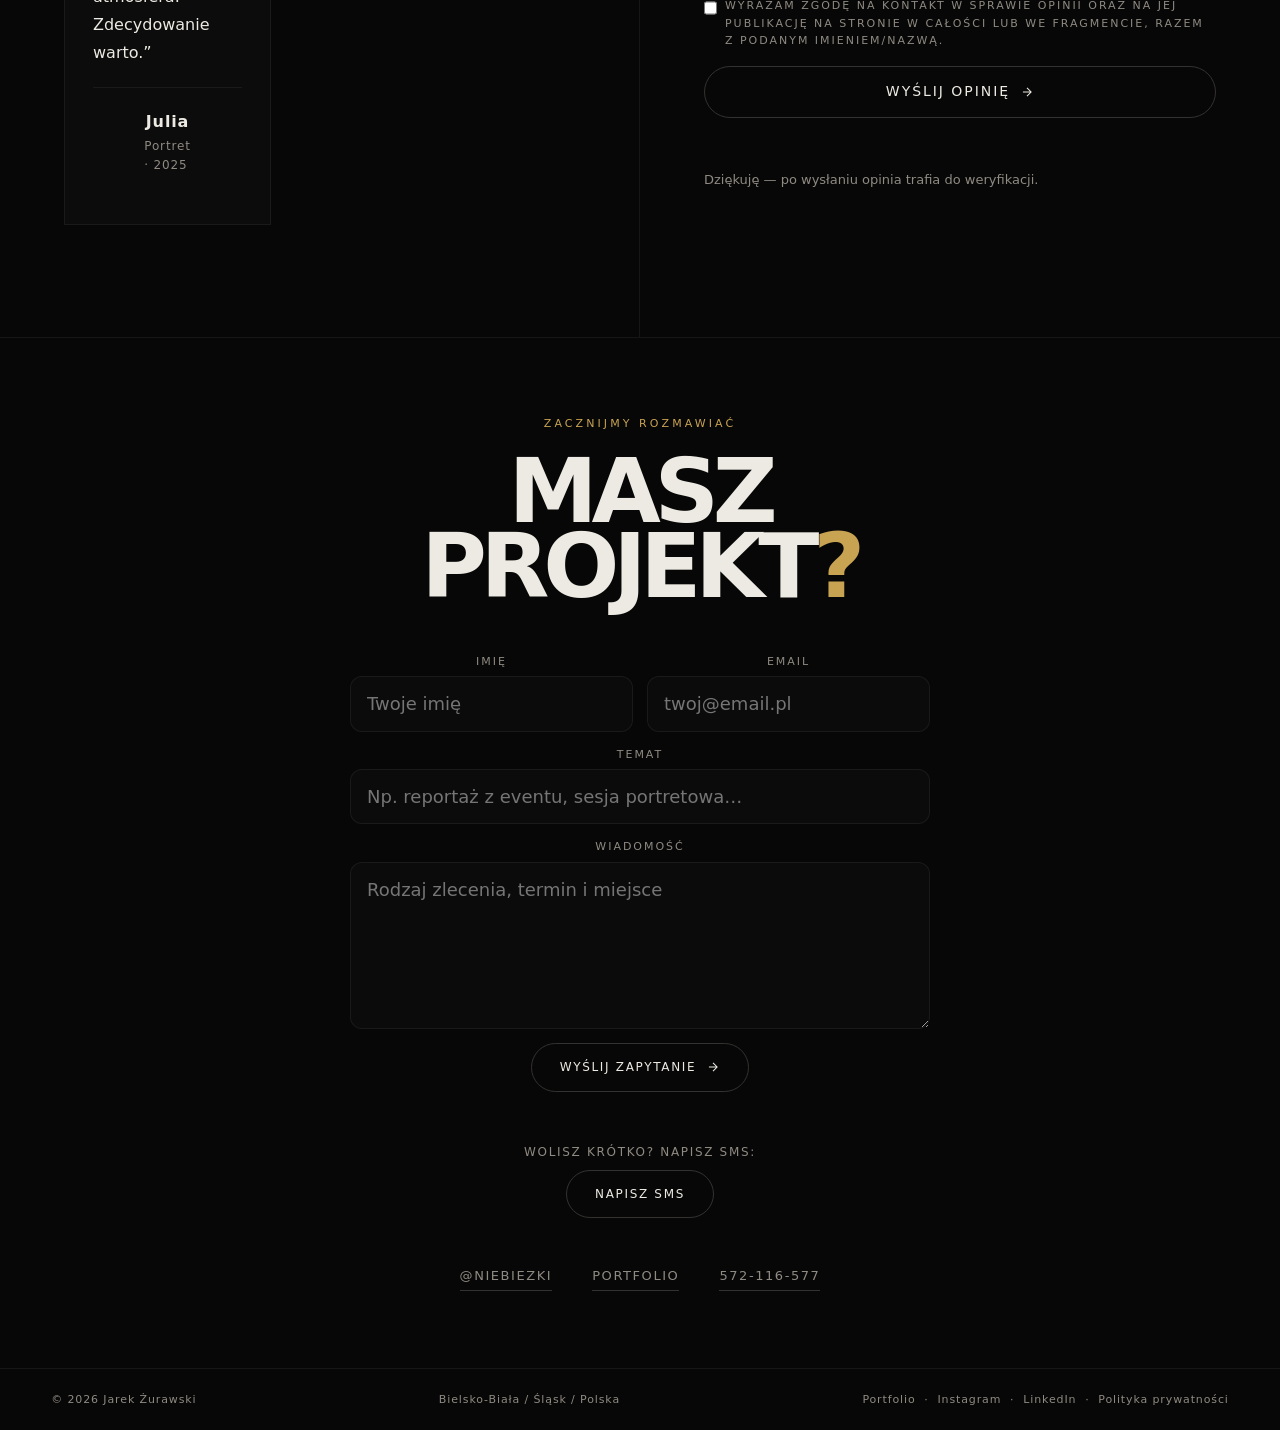
==== commit 88762cb1: "Teksty: bardziej profesjonalny ton (forma „Ty”), nowe komunikaty formularzy" ====
--- a/index.html
+++ b/index.html
@@ -4,7 +4,7 @@
   <meta charset="UTF-8" />
   <meta name="viewport" content="width=device-width, initial-scale=1" />
   <title>Fotograf Bielsko-Biała – eventy, portrety | Jarek Żurawski</title>
-  <meta name="description" content="Fotograf z Bielska-Białej: reportaże z eventów, portrety i zdjęcia promocyjne na Śląsku i w całej Polsce. Ceny od 400 zł. Sprawdź termin." />
+  <meta name="description" content="Fotograf z Bielska-Białej: reportaże z wydarzeń, sesje portretowe i zdjęcia dla firm na Śląsku i w całej Polsce. Ceny od 400 zł. Sprawdź termin." />
   <meta name="author" content="Jarek Żurawski" />
   <link rel="canonical" href="https://jarekzurawski.pl/" />
 
@@ -12,7 +12,7 @@
   <meta property="og:type" content="website" />
   <meta property="og:url" content="https://jarekzurawski.pl/" />
   <meta property="og:title" content="Jarek Żurawski – Fotograf Bielsko-Biała" />
-  <meta property="og:description" content="Fotograf z Bielska-Białej: reportaże z eventów, portrety i zdjęcia promocyjne na Śląsku i w całej Polsce. Ceny od 400 zł. Sprawdź termin." />
+  <meta property="og:description" content="Fotograf z Bielska-Białej: reportaże z wydarzeń, sesje portretowe i zdjęcia dla firm na Śląsku i w całej Polsce. Ceny od 400 zł. Sprawdź termin." />
   <meta property="og:image" content="https://jarekzurawski.pl/DSC08526.jpg" />
   <meta property="og:image:alt" content="Jarek Żurawski – fotograf z Bielska-Białej" />
   <meta property="og:locale" content="pl_PL" />
@@ -21,7 +21,7 @@
   <!-- Twitter Card -->
   <meta name="twitter:card" content="summary_large_image" />
   <meta name="twitter:title" content="Jarek Żurawski – Fotograf Bielsko-Biała" />
-  <meta name="twitter:description" content="Fotograf z Bielska-Białej: reportaże z eventów, portrety i zdjęcia promocyjne na Śląsku i w całej Polsce. Ceny od 400 zł. Sprawdź termin." />
+  <meta name="twitter:description" content="Fotograf z Bielska-Białej: reportaże z wydarzeń, sesje portretowe i zdjęcia dla firm na Śląsku i w całej Polsce. Ceny od 400 zł. Sprawdź termin." />
   <meta name="twitter:image" content="https://jarekzurawski.pl/DSC08526.jpg" />
 
   <!-- Favicon -->
@@ -134,9 +134,9 @@
       <span class="line"><span>Żurawski</span></span>
     </h1>
     <div class="hero-aside" id="hero-aside">
-      <p class="hero-tag">Wydarzenia · Portrety · Ulica</p>
+      <p class="hero-tag">Reportaż · Portret · Fotografia uliczna</p>
       <p class="hero-note">Bielsko-Biała<br>Śląsk / Polska</p>
-      <a class="feat-link" href="#contact" style="margin-top:18px;display:inline-flex;">Sprawdź wolny termin
+      <a class="feat-link" href="#contact" style="margin-top:18px;display:inline-flex;">Zapytaj o dostępny termin
         <svg width="14" height="14" viewBox="0 0 24 24" fill="none" stroke="currentColor" stroke-width="1.8" aria-hidden="true"><path d="M5 12h14M12 5l7 7-7 7"/></svg>
       </a>
     </div>
@@ -152,14 +152,14 @@
     <span class="m-item"><span class="m-dot">✦</span>Reportaż z wydarzeń</span>
     <span class="m-item"><span class="m-dot">✦</span>Sesje portretowe</span>
     <span class="m-item"><span class="m-dot">✦</span>Fotografia uliczna</span>
-    <span class="m-item"><span class="m-dot">✦</span>Zdjęcia do 7 dni roboczych</span>
+    <span class="m-item"><span class="m-dot">✦</span>Zdjęcia w 7 dni roboczych</span>
     <span class="m-item"><span class="m-dot">✦</span>Dostępny do współpracy</span>
     <span class="m-item"><span class="m-dot">✦</span>Bielsko-Biała</span>
     <span class="m-item"><span class="m-dot">✦</span>Śląsk / Polska</span>
     <span class="m-item"><span class="m-dot">✦</span>Reportaż z wydarzeń</span>
     <span class="m-item"><span class="m-dot">✦</span>Sesje portretowe</span>
     <span class="m-item"><span class="m-dot">✦</span>Fotografia uliczna</span>
-    <span class="m-item"><span class="m-dot">✦</span>Zdjęcia do 7 dni roboczych</span>
+    <span class="m-item"><span class="m-dot">✦</span>Zdjęcia w 7 dni roboczych</span>
     <span class="m-item"><span class="m-dot">✦</span>Dostępny do współpracy</span>
     <span class="m-item"><span class="m-dot">✦</span>Bielsko-Biała</span>
     <span class="m-item"><span class="m-dot">✦</span>Śląsk / Polska</span>
@@ -167,7 +167,7 @@
 </div>
 
 <section class="featured" id="work">
-  <p class="featured-label" id="feat-label">Z portfolio</p>
+  <p class="featured-label" id="feat-label">Wybrana realizacja</p>
   <div class="featured-card">
     <a class="featured-img" id="feat-img" href="https://niebiezki.myportfolio.com/sportsy" target="_blank" rel="noopener noreferrer">
       <img class="img-responsive" src="https://cdn.myportfolio.com/c707dd54-58cb-4c19-95f2-7e640d370fe9/d1a3c43f-dbc9-47b0-9f42-f532847b142a_rwc_0x1123x1365x769x1365.jpg?h=1055083717dcadb5010ca4b808729927" alt="Sportsy – reportaż z wydarzenia ulicznego" width="1365" height="769" loading="eager">
@@ -176,7 +176,7 @@
       <div>
         <span class="feat-num">Wyróżniony projekt</span>
         <h2 class="feat-title">Sportsy</h2>
-        <p class="feat-desc">Reportaż z eventu ulicznego: tempo, ruch i kadry, których nie da się powtórzyć.</p>
+        <p class="feat-desc">Reportaż z wydarzenia ulicznego, oparty na tempie i ruchu: ujęcia, których nie da się powtórzyć.</p>
       </div>
       <a class="feat-link" href="https://niebiezki.myportfolio.com/sportsy" target="_blank" rel="noopener noreferrer">
         Otwórz projekt
@@ -242,12 +242,12 @@
   <div class="about-body">
     <p class="sec-label">O mnie</p>
     <h2 class="about-heading" id="about-h">Łapię momenty<br>zanim znikną</h2>
-    <p class="about-mission" id="about-m">Na wydarzeniach pracuję szybko i bez ingerowania w to, co się dzieje. Na sesjach portretowych spokojnie szukamy dobrego światła i miejsca.</p>
-    <p class="about-sub" id="about-s">Interesuje mnie światło, gest i atmosfera miejsca. Szukam kadrów, które mają energię i zostają w głowie na dłużej niż kilka sekund.</p>
+    <p class="about-mission" id="about-m">Podczas wydarzeń dokumentuję ich przebieg, nie ingerując w sytuację. Na sesjach portretowych wspólnie dobieramy miejsce i światło.</p>
+    <p class="about-sub" id="about-s">Najbardziej zależy mi na świetle, geście i atmosferze miejsca. Szukam ujęć, które mają energię i zapadają w pamięć.</p>
     <div class="stats" id="about-stats">
       <div class="stat"><div class="stat-n">7<em>+</em></div><div class="stat-l">Lat praktyki</div></div>
       <div class="stat"><div class="stat-n">200<em>+</em></div><div class="stat-l">Eventów</div></div>
-      <div class="stat"><div class="stat-n">7<em> dni</em></div><div class="stat-l">Roboczych na oddanie zdjęć</div></div>
+      <div class="stat"><div class="stat-n">7<em> dni</em></div><div class="stat-l">Roboczych na dostarczenie zdjęć</div></div>
     </div>
     <div class="gear-row" id="gear">
       <span class="gear-chip">Sony A7 IV</span>
@@ -276,14 +276,14 @@
 <section class="trust" id="trust" style="border-top:none;">
   <div class="trust-inner">
     <div>
-      <p class="sec-label">Jak wygląda współpraca</p>
-      <h2 class="sec-title" style="margin-bottom:18px;">Prosto i bez niespodzianek</h2>
-      <p style="color:var(--muted);font-size:15px;line-height:1.75;max-width:62ch;">Zdjęcia oddaję w formie gotowej do użycia: na stronę, do social mediów albo do materiałów firmy. Zakres, termin i cenę ustalamy przed zleceniem, więc od początku wiesz, czego się spodziewać.</p>
+      <p class="sec-label">Przebieg współpracy</p>
+      <h2 class="sec-title" style="margin-bottom:18px;">Jasne zasady od pierwszego kontaktu</h2>
+      <p style="color:var(--muted);font-size:15px;line-height:1.75;max-width:62ch;">Zdjęcia dostarczam w formie gotowej do wykorzystania na stronie internetowej, w mediach społecznościowych i materiałach firmowych. Zakres, termin i cenę ustalamy przed rozpoczęciem pracy.</p>
     </div>
     <div style="display:grid;gap:12px;">
-      <div style="padding:16px 18px;border:1px solid var(--border);border-radius:14px;color:var(--text);"><strong style="color:var(--accent);font-weight:700;">01</strong> Piszesz, co i kiedy chcesz sfotografować: przez formularz, SMS lub Instagram.</div>
-      <div style="padding:16px 18px;border:1px solid var(--border);border-radius:14px;color:var(--text);"><strong style="color:var(--accent);font-weight:700;">02</strong> Ustalamy zakres, termin i cenę. Termin potwierdzam po wpłacie zaliczki.</div>
-      <div style="padding:16px 18px;border:1px solid var(--border);border-radius:14px;color:var(--text);"><strong style="color:var(--accent);font-weight:700;">03</strong> Zdjęcia dostajesz zwykle do 7 dni roboczych, a przy większych projektach do 14.</div>
+      <div style="padding:16px 18px;border:1px solid var(--border);border-radius:14px;color:var(--text);"><strong style="color:var(--accent);font-weight:700;">01</strong> Zgłoszenie: opisujesz, co i kiedy chcesz sfotografować, przez formularz, SMS lub Instagram.</div>
+      <div style="padding:16px 18px;border:1px solid var(--border);border-radius:14px;color:var(--text);"><strong style="color:var(--accent);font-weight:700;">02</strong> Ustalenia: wspólnie określamy zakres, termin i cenę. Termin rezerwuję po wpłacie zaliczki.</div>
+      <div style="padding:16px 18px;border:1px solid var(--border);border-radius:14px;color:var(--text);"><strong style="color:var(--accent);font-weight:700;">03</strong> Realizacja: zdjęcia otrzymujesz zwykle w ciągu 7 dni roboczych, a przy większych projektach do 14.</div>
     </div>
   </div>
 </section>
@@ -293,32 +293,32 @@
     <h2 class="sec-title">Usługi i cennik</h2>
   </div>
 
-  <div style="grid-column:1/-1;padding:0 0 22px 0;color:var(--muted);font-size:14px;">Napisz, co chcesz sfotografować, a sprawdzimy wolny termin. Ceny są orientacyjne i zależą od czasu pracy, lokalizacji oraz zakresu zlecenia.</div>
+  <div style="grid-column:1/-1;padding:0 0 22px 0;color:var(--muted);font-size:14px;">Opisz zlecenie, a sprawdzę dostępność terminu. Podane ceny są orientacyjne i zależą od czasu pracy, lokalizacji oraz zakresu zlecenia.</div>
 
   <div class="srv-grid" id="pricing">
     <article class="srv" id="srv1">
       <span class="srv-num">01</span>
       <h3 class="srv-name">Reportaż z wydarzeń</h3>
-      <p class="srv-desc">Koncerty, wydarzenia kulturalne, backstage, sport i dokumentacja miejsc. Fotografuję to, co dzieje się naprawdę, bez ustawiania i bez ingerowania w wydarzenie. Zwykle 80–200+ gotowych zdjęć.</p>
+      <p class="srv-desc">Koncerty, wydarzenia kulturalne, backstage, sport oraz dokumentacja miejsc. Fotografuję przebieg wydarzenia w naturalny sposób, bez ingerencji. Zwykle 80–200+ gotowych zdjęć.</p>
       <p class="srv-price">od 450 zł</p>
     </article>
 
     <article class="srv" id="srv2">
       <span class="srv-num">02</span>
       <h3 class="srv-name">Sesja portretowa</h3>
-      <p class="srv-desc">Sesje w mieście dla twórców, muzyków i osób, które budują własną markę. Szukamy miejsca z charakterem i dobrego światła. Zwykle 20–40 wybranych zdjęć.</p>
+      <p class="srv-desc">Sesje w przestrzeni miejskiej dla twórców, muzyków i osób budujących własną markę. Wspólnie wybieramy lokalizację i światło. Zwykle 20–40 wybranych zdjęć.</p>
       <p class="srv-price">od 400 zł</p>
     </article>
 
     <article class="srv" id="srv3">
       <span class="srv-num">03</span>
       <h3 class="srv-name">Materiał promocyjny</h3>
-      <p class="srv-desc">Zdjęcia do social mediów, stron internetowych i publikacji online. Świeże i naturalne, bez przerysowanego efektu.</p>
+      <p class="srv-desc">Zdjęcia do mediów społecznościowych, stron internetowych i publikacji online. Naturalna estetyka, bez przerysowanej obróbki.</p>
       <p class="srv-price">od 600 zł</p>
     </article>
   </div>
 
-  <p style="max-width:62ch;color:var(--muted);font-size:14px;line-height:1.75;margin-top:40px;">Większe wydarzenia, dłuższą obecność na miejscu i niestandardowe projekty wyceniam indywidualnie, po krótkiej rozmowie o tym, czego potrzebujesz.</p>
+  <p style="max-width:62ch;color:var(--muted);font-size:14px;line-height:1.75;margin-top:40px;">Większe wydarzenia, dłuższą obecność na miejscu oraz projekty niestandardowe wyceniam indywidualnie, po krótkiej rozmowie o Twoich potrzebach.</p>
 </section>
 </div>
 
@@ -329,7 +329,7 @@
       <div class="testimonials-head" id="testimonials-head">
         <p class="sec-label">Referencje</p>
         <h2 class="sec-title">Opinie klientów</h2>
-        <p class="testimonials-note">Opinie osób, z którymi pracowałem.</p>
+        <p class="testimonials-note">Opinie osób, z którymi miałem przyjemność współpracować.</p>
       </div>
       <div class="testimonials-grid">
         <article class="testimonial-card">
@@ -387,7 +387,7 @@
           <label style="display:grid;gap:6px;"><span style="font-size:11px;letter-spacing:.18em;text-transform:uppercase;color:var(--muted);">Email</span><input type="email" name="email" placeholder="twoj@email.pl" autocomplete="email" required style="background:rgba(255,255,255,.02);border:1px solid var(--border);color:var(--text);padding:13px 16px;border-radius:12px;font:inherit;outline:none;transition:border-color .2s;"></label>
         </div>
         <label style="display:grid;gap:6px;"><span style="font-size:11px;letter-spacing:.18em;text-transform:uppercase;color:var(--muted);">Temat</span><input type="text" name="subject_detail" placeholder="Np. reportaż z eventu, sesja portretowa…" style="background:rgba(255,255,255,.02);border:1px solid var(--border);color:var(--text);padding:13px 16px;border-radius:12px;font:inherit;outline:none;"></label>
-        <label style="display:grid;gap:6px;"><span style="font-size:11px;letter-spacing:.18em;text-transform:uppercase;color:var(--muted);">Wiadomość</span><textarea name="message" rows="5" placeholder="Co i kiedy chcesz sfotografować?" required style="background:rgba(255,255,255,.02);border:1px solid var(--border);color:var(--text);padding:13px 16px;border-radius:12px;font:inherit;resize:vertical;outline:none;"></textarea></label>
+        <label style="display:grid;gap:6px;"><span style="font-size:11px;letter-spacing:.18em;text-transform:uppercase;color:var(--muted);">Wiadomość</span><textarea name="message" rows="5" placeholder="Rodzaj zlecenia, termin i miejsce" required style="background:rgba(255,255,255,.02);border:1px solid var(--border);color:var(--text);padding:13px 16px;border-radius:12px;font:inherit;resize:vertical;outline:none;"></textarea></label>
         <input type="hidden" name="form_type" value="kontakt">
         <input type="hidden" name="_subject" value="[KONTAKT] Nowa wiadomość ze strony">
         <input type="text" name="gotcha" style="display:none" tabindex="-1" autocomplete="off">
--- a/style.css
+++ b/style.css
@@ -805,3 +805,4 @@
   .contact-h, .contact-row { opacity: 1 !important; transform: none !important; }
   .hero-title .line span { transform: none !important; }
 }
+
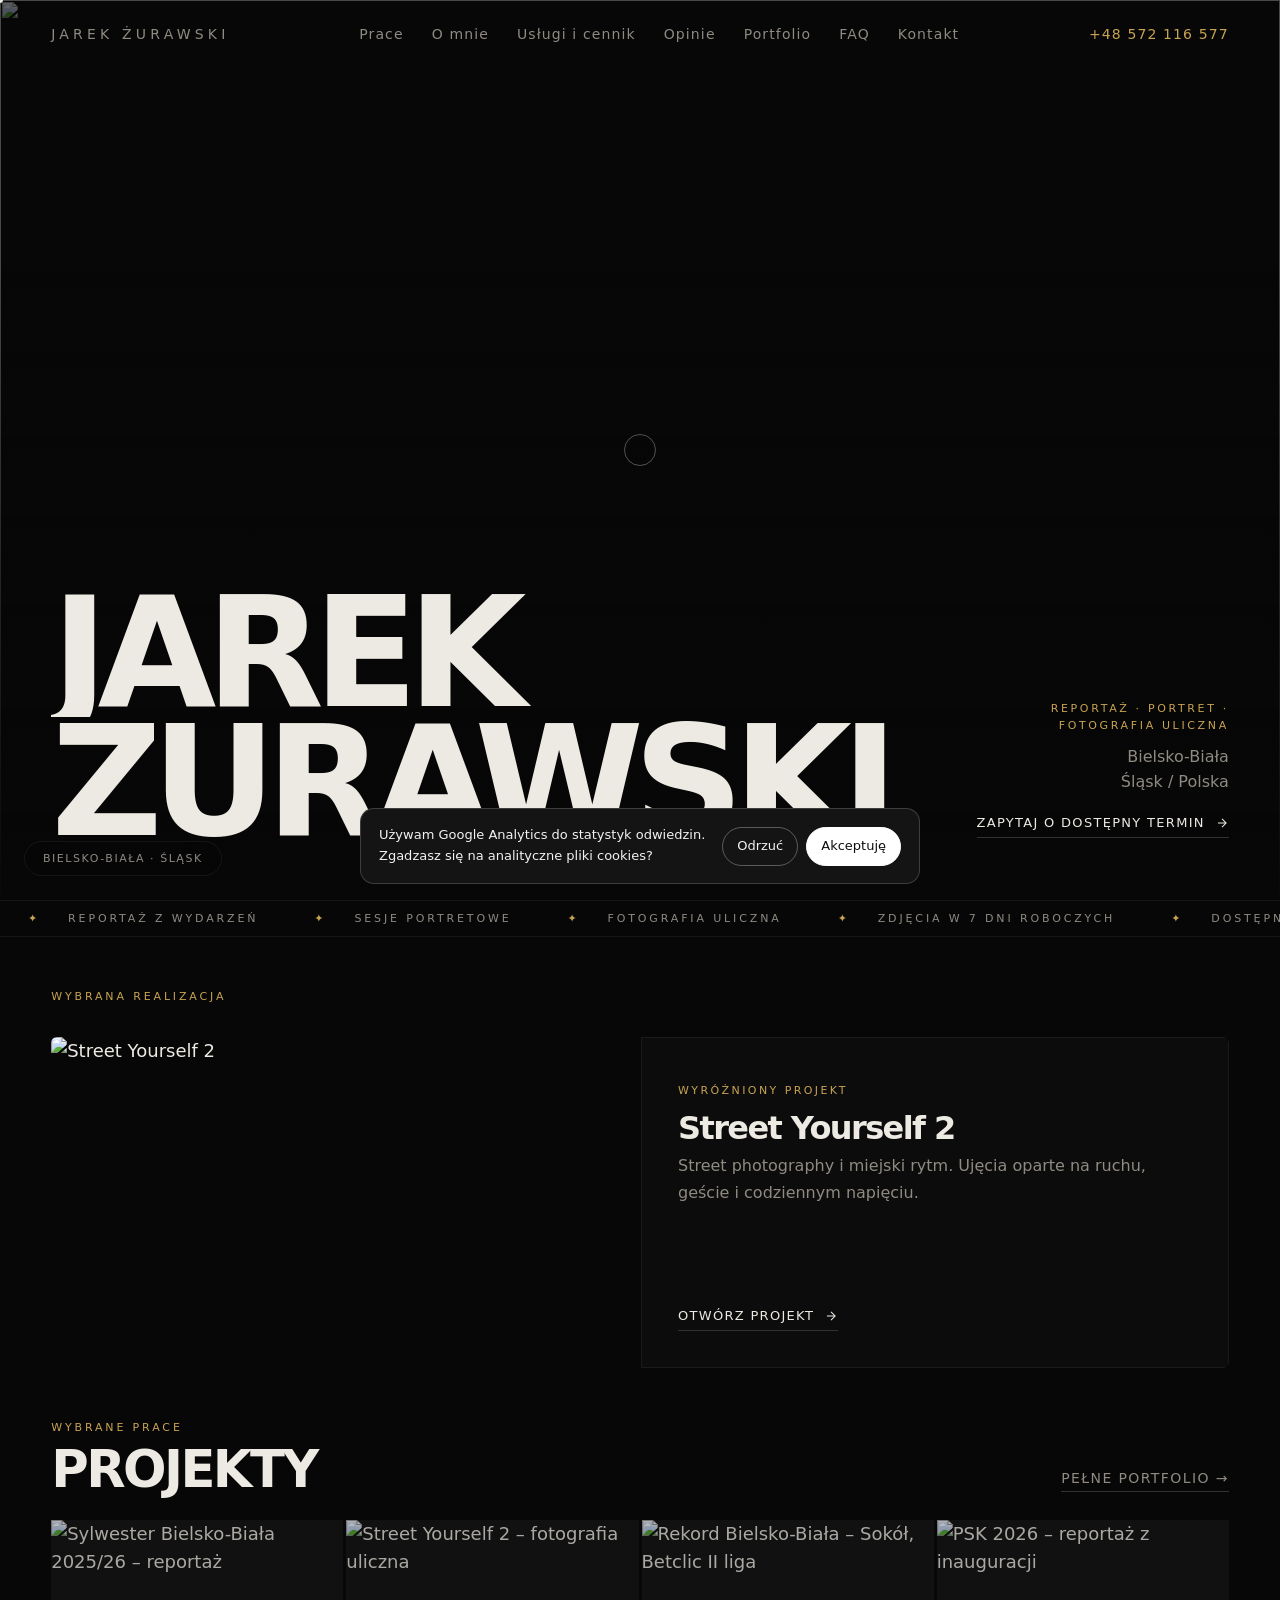
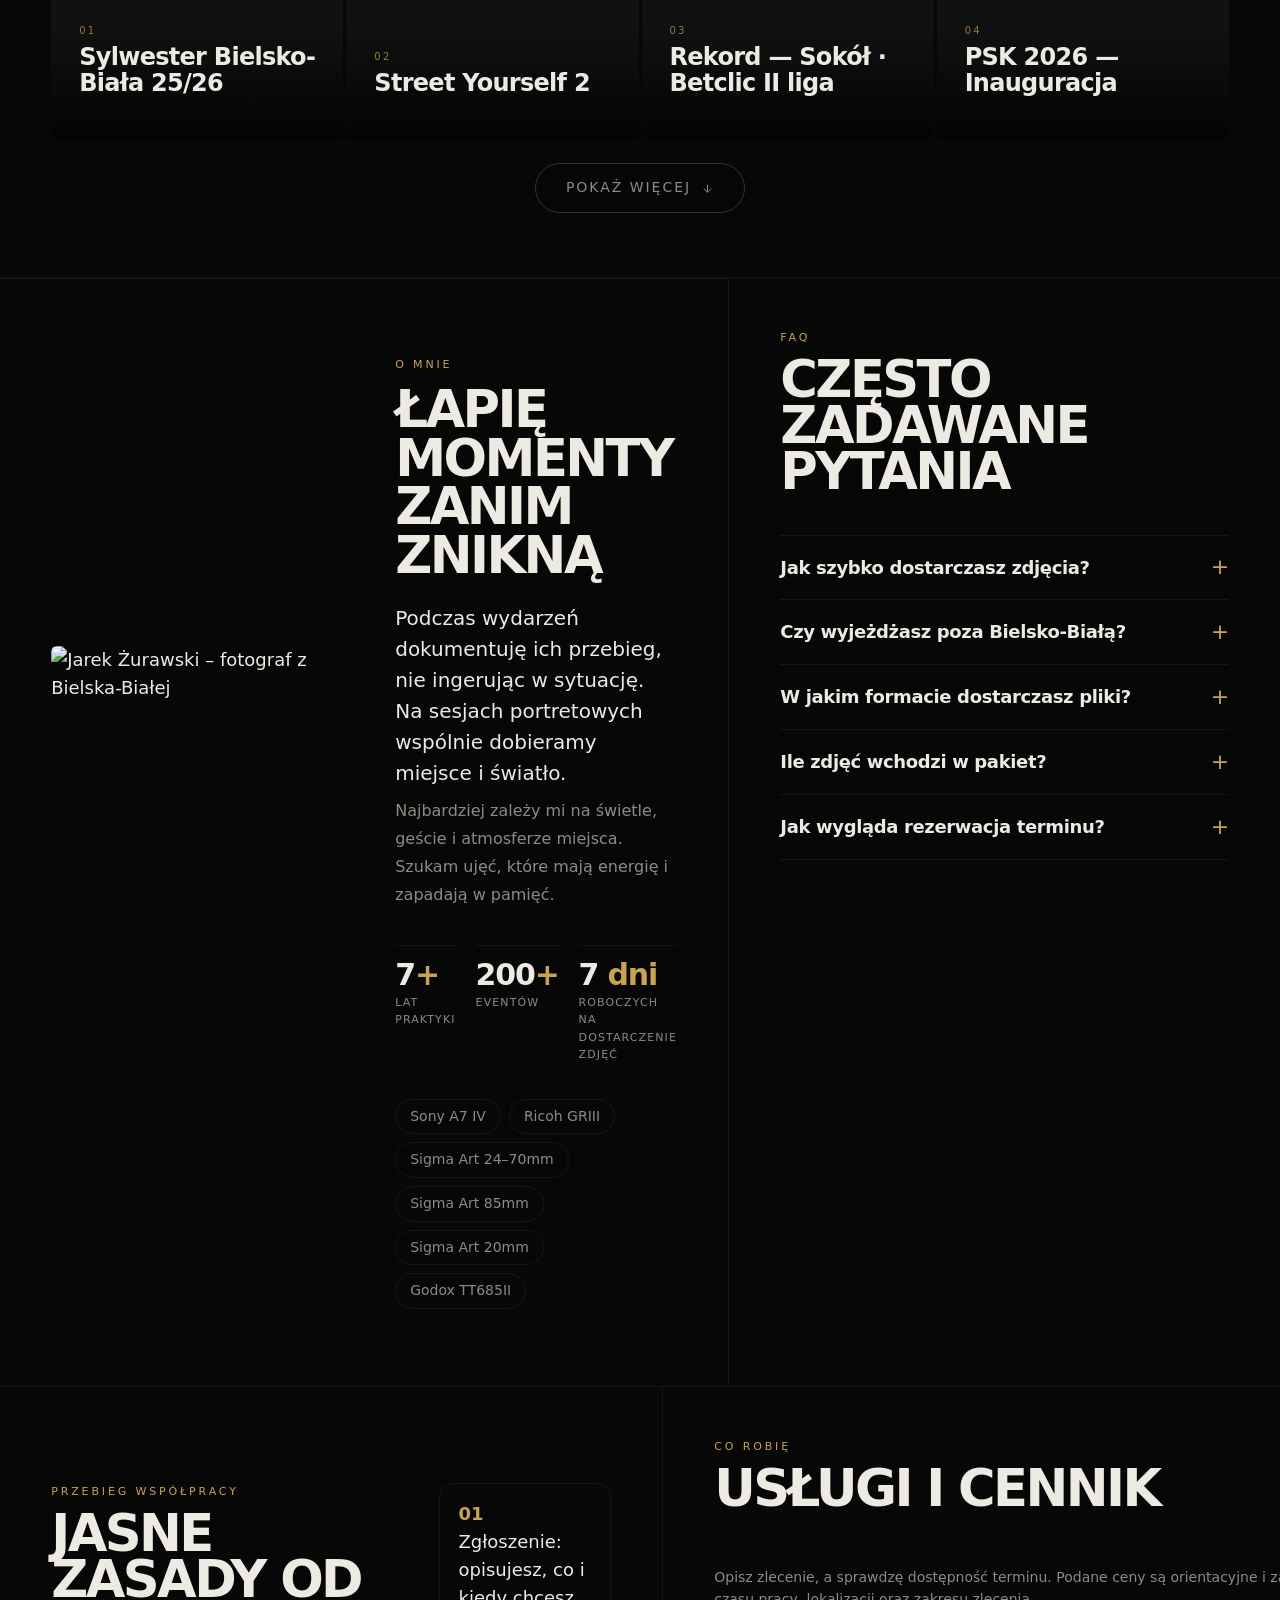
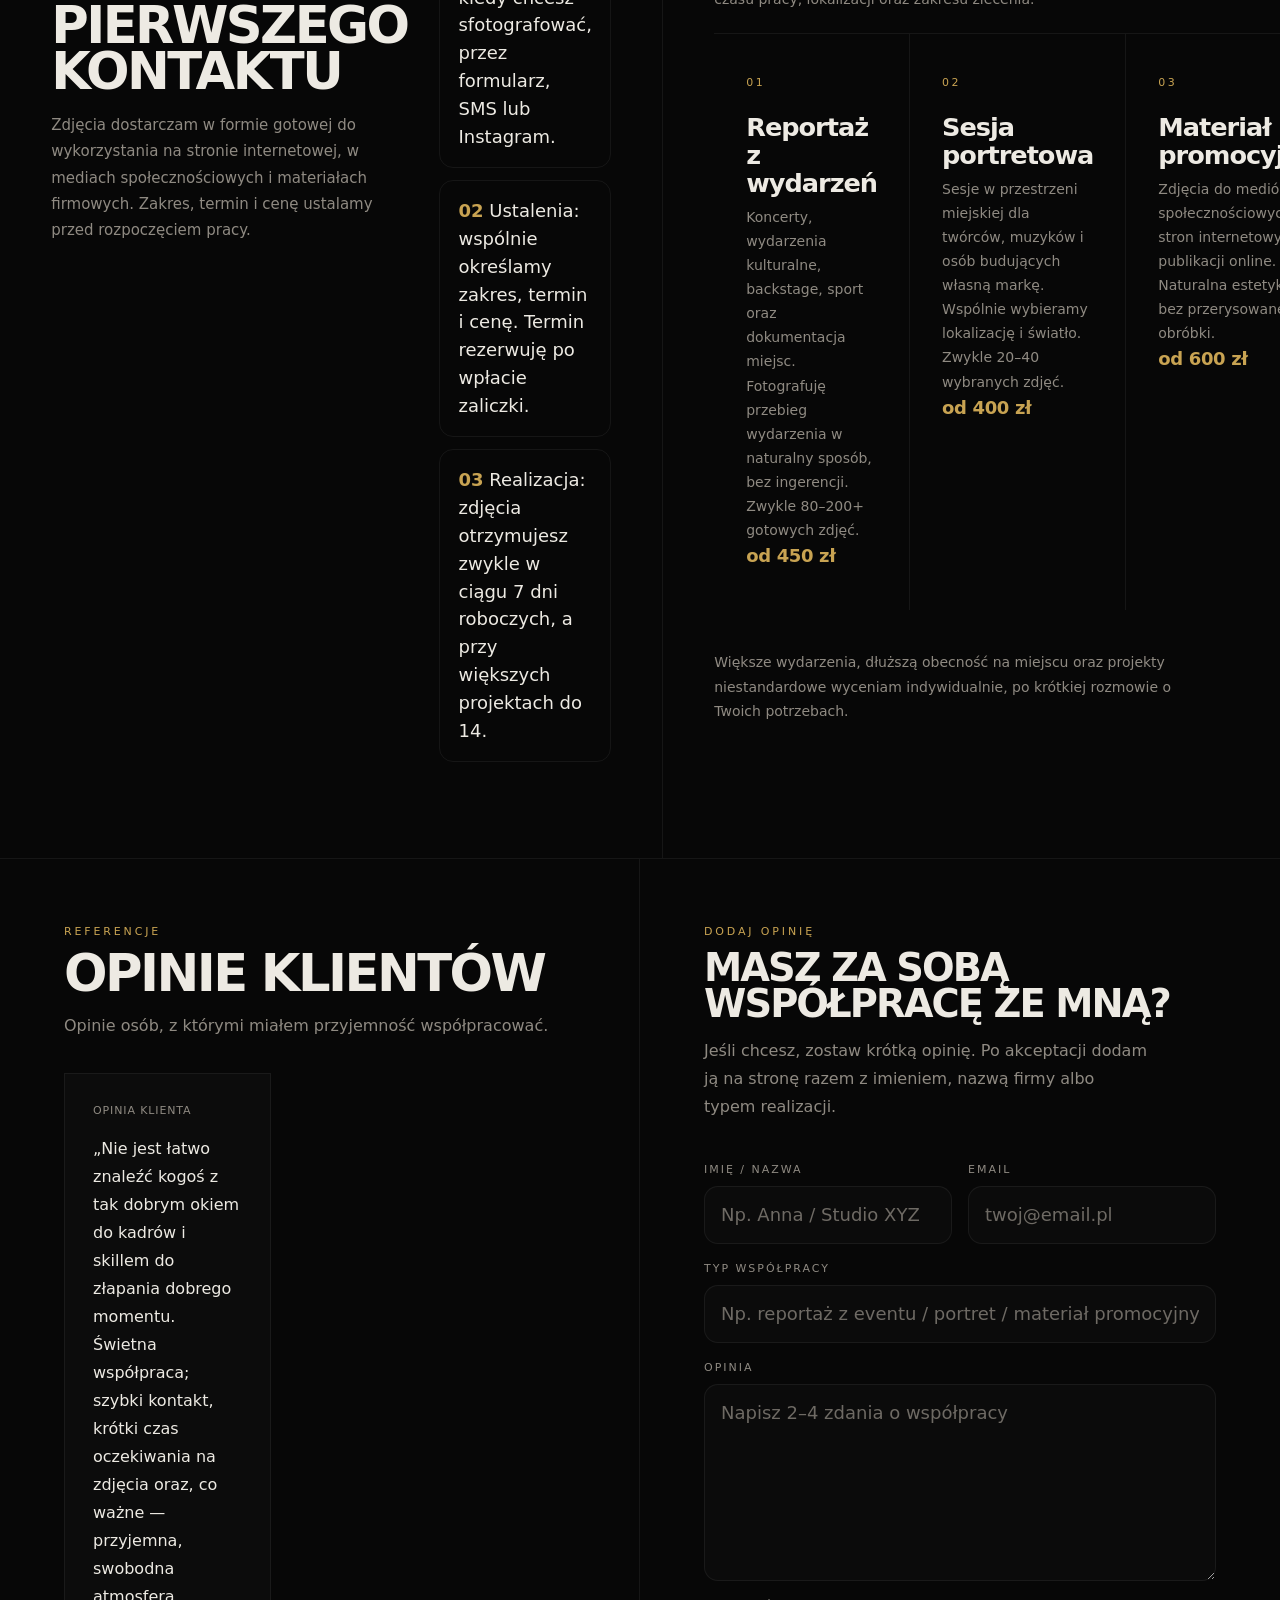
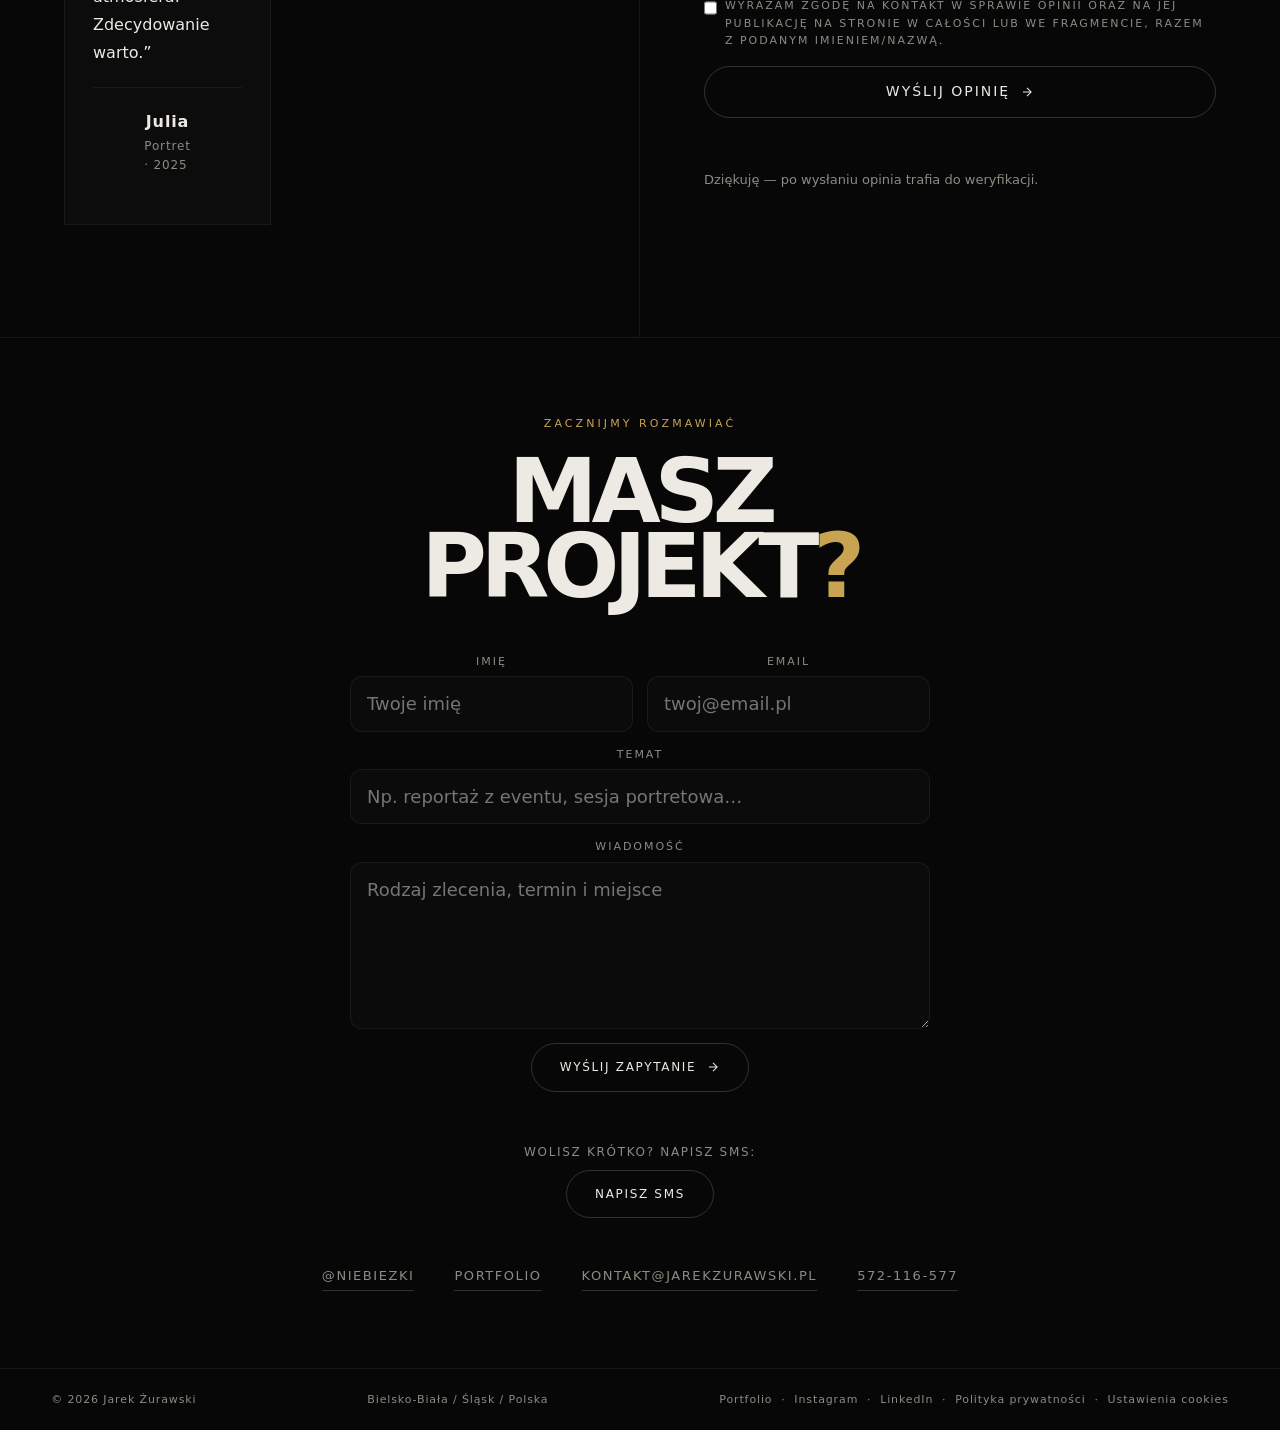
==== commit cd6babe0: "Poprawki techniczne: menu, e-mail w kontakcie, ustawienia cookies, sitemap, robots, opinie" ====
--- a/index.html
+++ b/index.html
@@ -110,10 +110,8 @@
   <div class="nav-links" id="nav-links">
     <a href="#work">Prace</a>
     <a href="#about">O mnie</a>
-    <a href="#services">Usługi</a>
-    <a href="#pricing">Cennik</a>
+    <a href="#services">Usługi i cennik</a>
     <a href="#opinie">Opinie</a>
-    <a href="#dodaj-opinie">Dodaj opinię</a>
     <a href="https://niebiezki.myportfolio.com/" target="_blank" rel="noopener noreferrer">Portfolio</a>
     <a href="#faq">FAQ</a>
     <a href="#contact">Kontakt</a>
@@ -397,6 +395,7 @@
     <div class="contact-row" id="c-row">
       <a class="c-link" href="https://instagram.com/niebiezki" target="_blank" rel="noopener noreferrer">@niebiezki</a>
       <a class="c-link" href="https://niebiezki.myportfolio.com/" target="_blank" rel="noopener noreferrer">Portfolio</a>
+      <a class="c-link" href="mailto:kontakt@jarekzurawski.pl">kontakt@jarekzurawski.pl</a>
       <a class="c-link" href="tel:+48572116577">572-116-577</a>
     </div>
   </section>
@@ -416,6 +415,8 @@
     <a href="https://www.linkedin.com/in/jarekzurawski/" target="_blank" rel="noopener noreferrer">LinkedIn</a>
     &nbsp;·&nbsp;
     <a href="/polityka-prywatnosci.html">Polityka prywatności</a>
+    &nbsp;·&nbsp;
+    <a href="#" id="cookie-settings">Ustawienia cookies</a>
   </span>
 </footer>
 
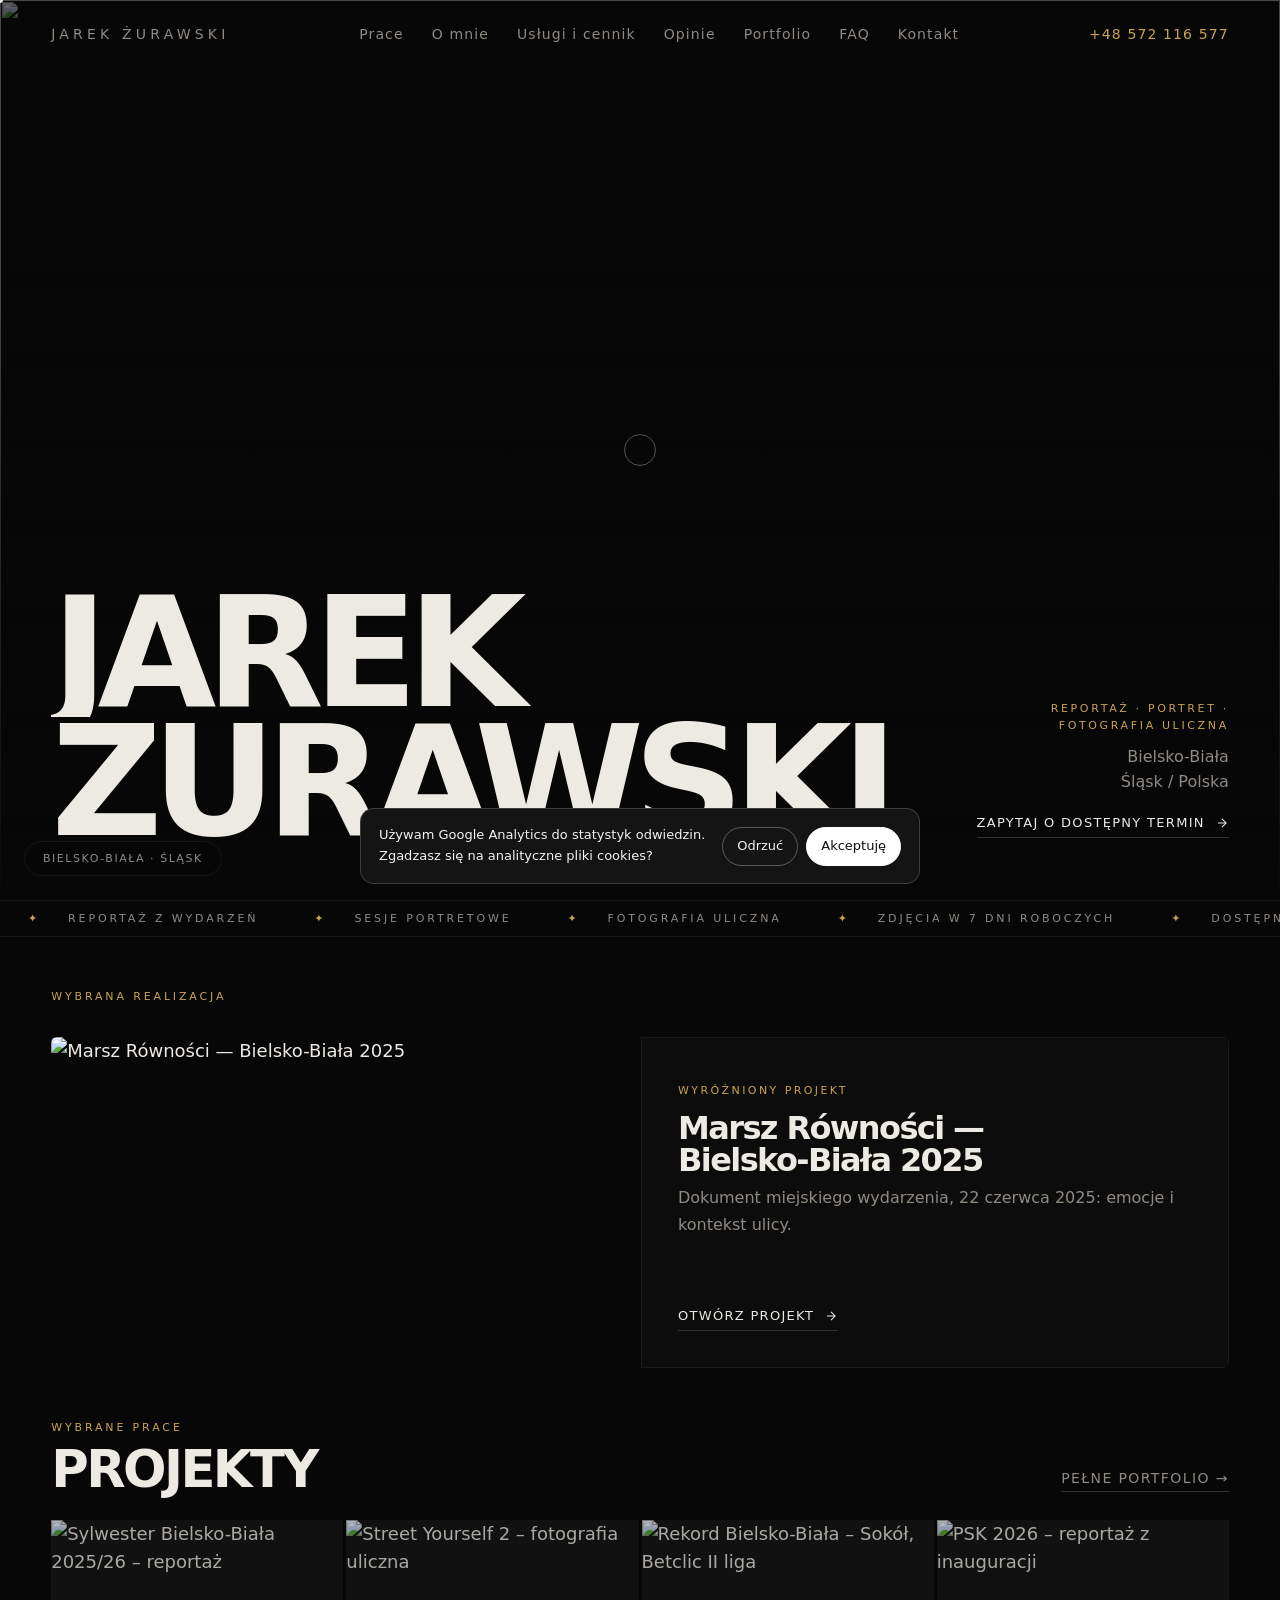
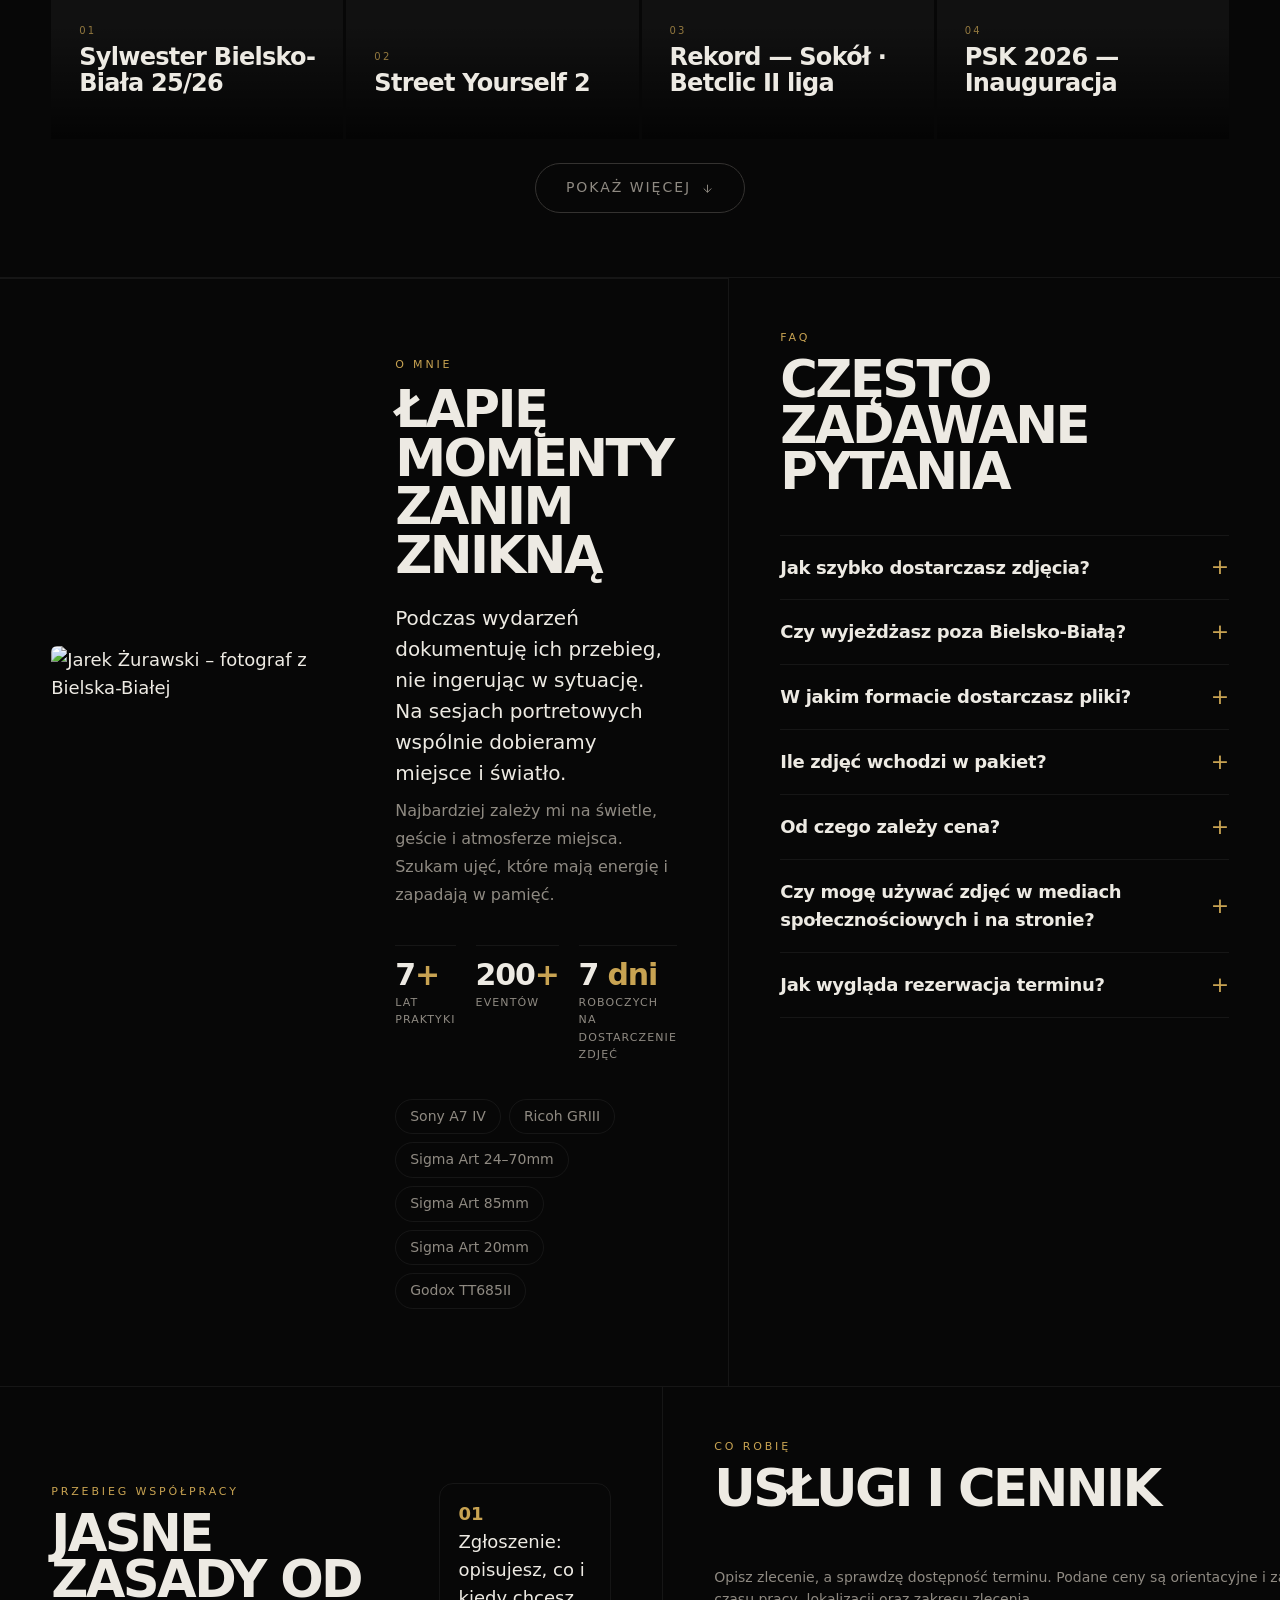
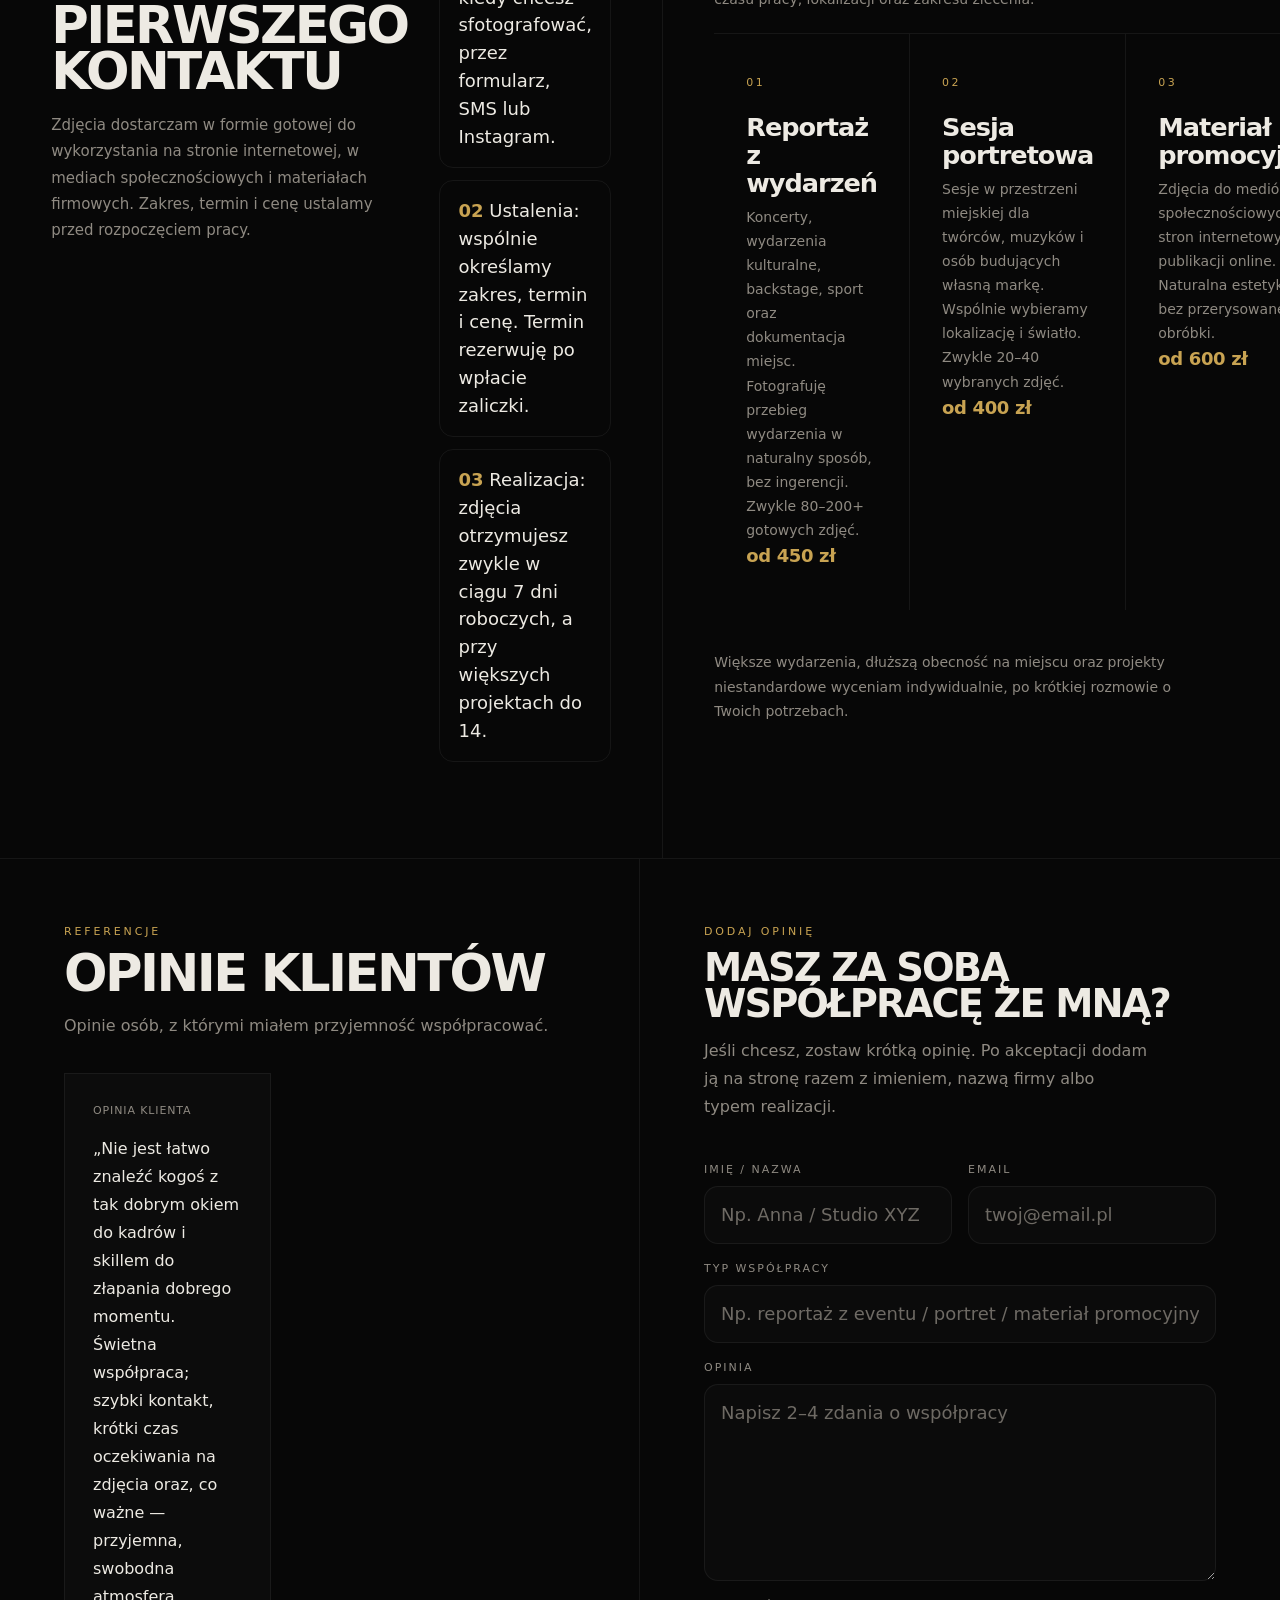
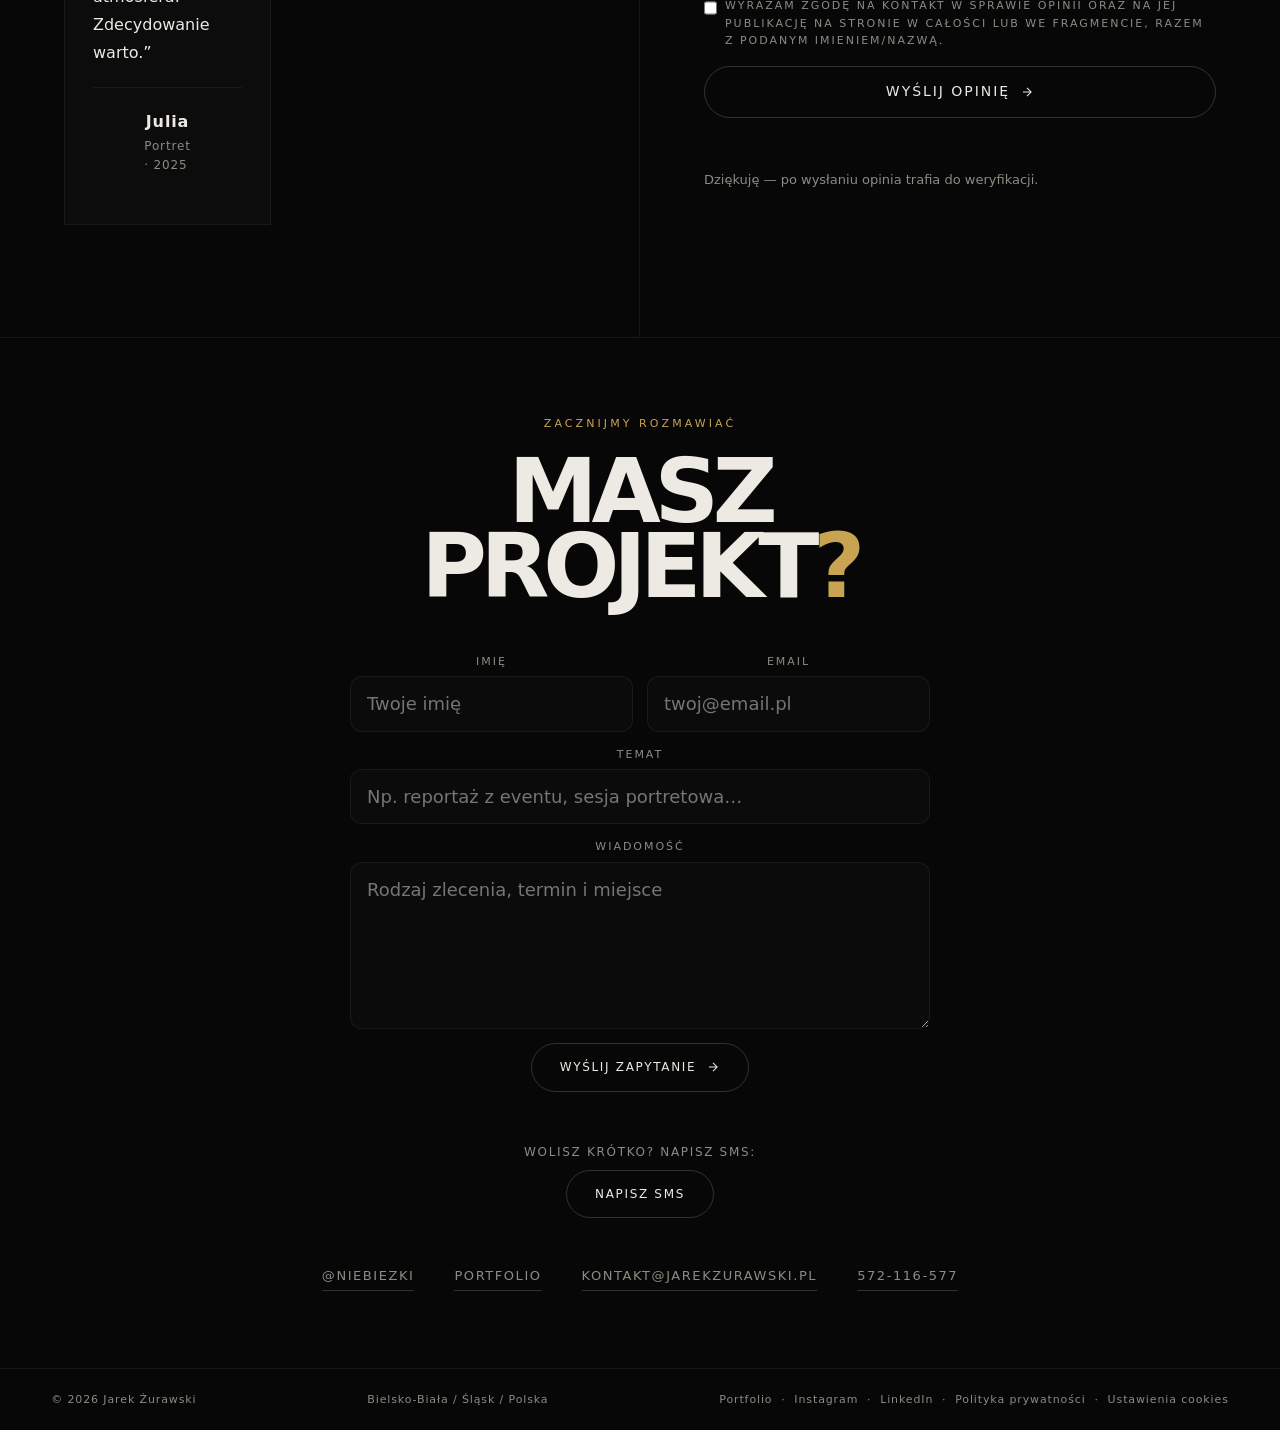
==== commit 9e8d3a31: "Opisy siedmiu projektów i dwa nowe pytania w FAQ" ====
--- a/index.html
+++ b/index.html
@@ -265,6 +265,8 @@
     <details><summary>Czy wyjeżdżasz poza Bielsko-Białą? <span class="qi">+</span></summary><p class="qb">Tak — pracuję na Śląsku i w całej Polsce. Dojazd poza aglomerację wliczam w wycenę lub ustalamy indywidualnie.</p></details>
     <details><summary>W jakim formacie dostarczasz pliki? <span class="qi">+</span></summary><p class="qb">Zdjęcia dostarczam jako JPG w wysokiej rozdzielczości, gotowe do druku i social mediów. Na życzenie również TIFF lub RAW.</p></details>
     <details><summary>Ile zdjęć wchodzi w pakiet? <span class="qi">+</span></summary><p class="qb">Przy evencie od 80 do 200+ gotowych ujęć, przy sesji portretowej 20–40. Szczegóły ustalamy przed realizacją.</p></details>
+    <details><summary>Od czego zależy cena? <span class="qi">+</span></summary><p class="qb">Cena zależy od czasu pracy, lokalizacji i zakresu zlecenia. Kwoty w cenniku są orientacyjne, a ostateczną wycenę potwierdzam przed rozpoczęciem pracy.</p></details>
+    <details><summary>Czy mogę używać zdjęć w mediach społecznościowych i na stronie? <span class="qi">+</span></summary><p class="qb">Tak. Zdjęcia dostarczam gotowe do publikacji w mediach społecznościowych, na stronie internetowej i w materiałach firmowych. Jeśli planujesz inne zastosowanie, na przykład reklamę płatną, ustalamy to przed zleceniem.</p></details>
     <details><summary>Jak wygląda rezerwacja terminu? <span class="qi">+</span></summary><p class="qb">Przez SMS, Instagram lub formularz na stronie. Termin potwierdzam po wpłacie zaliczki.</p></details>
   </div>
 </section>
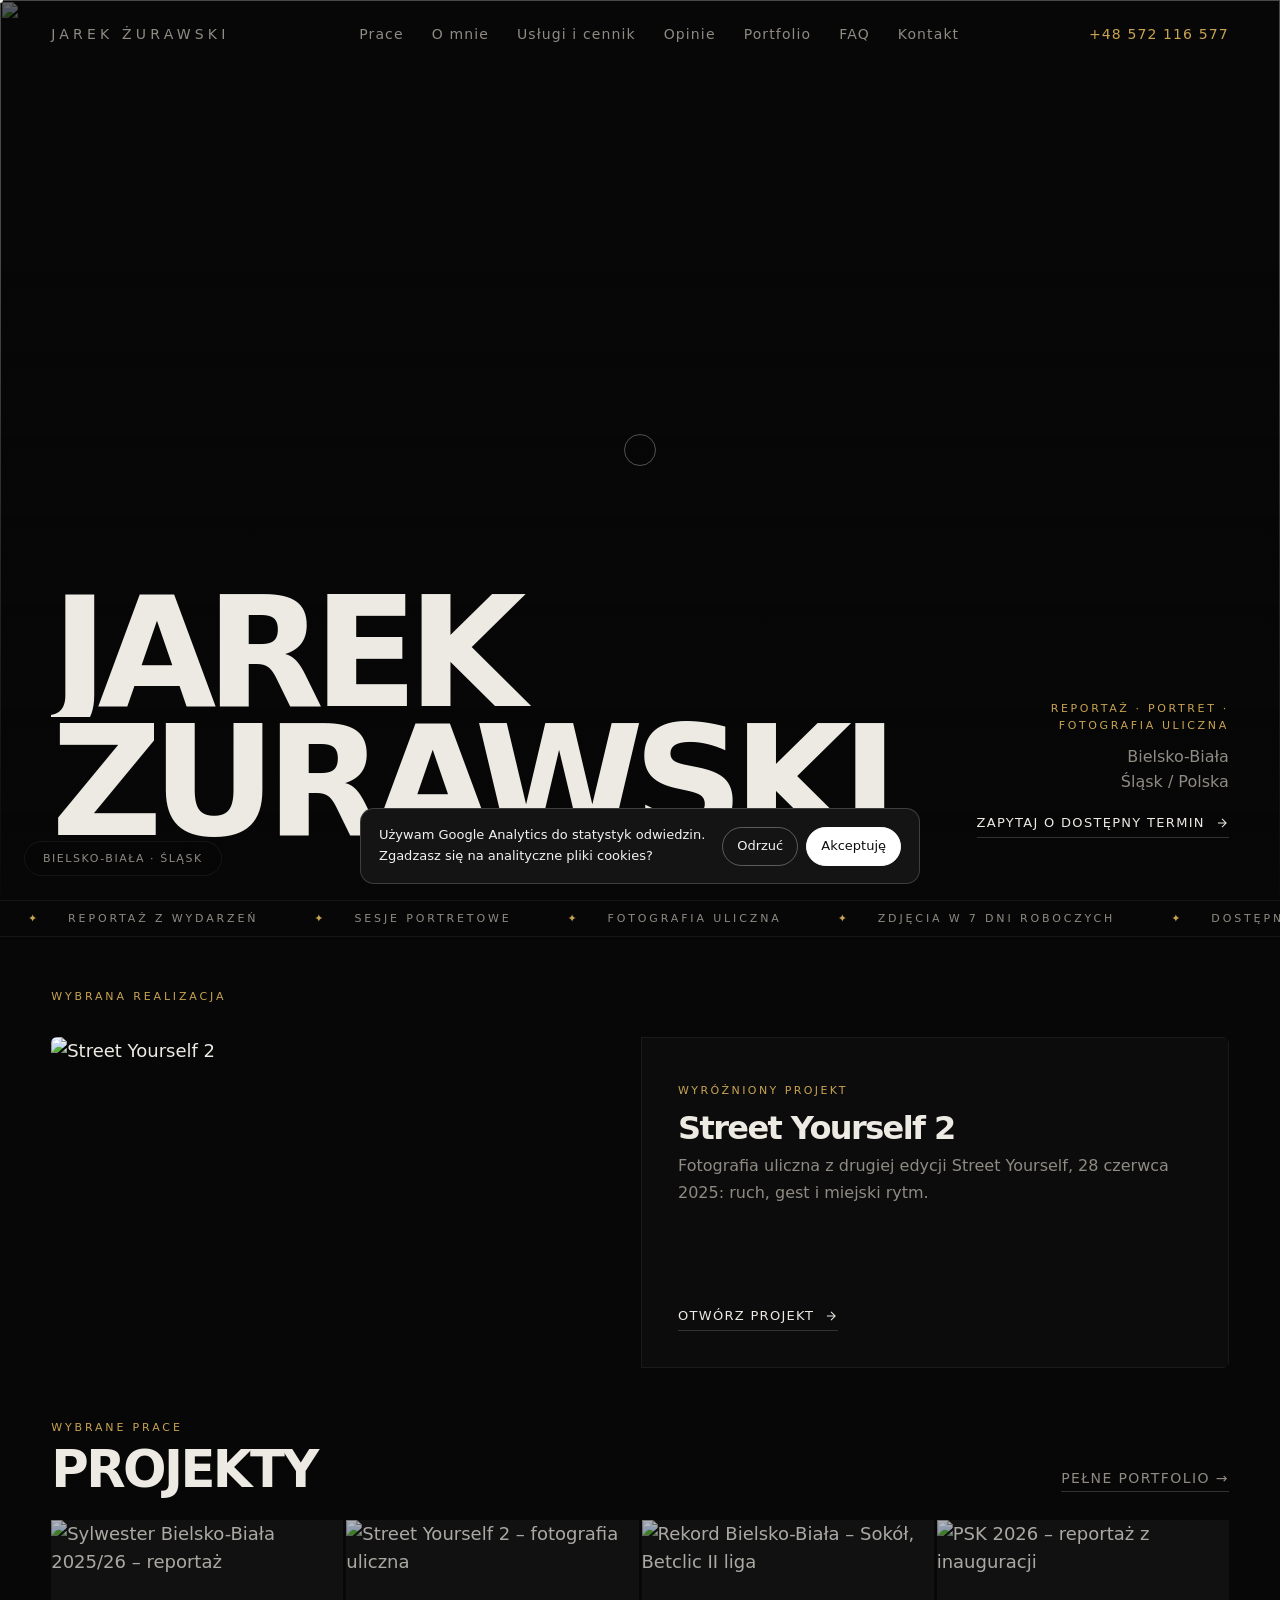
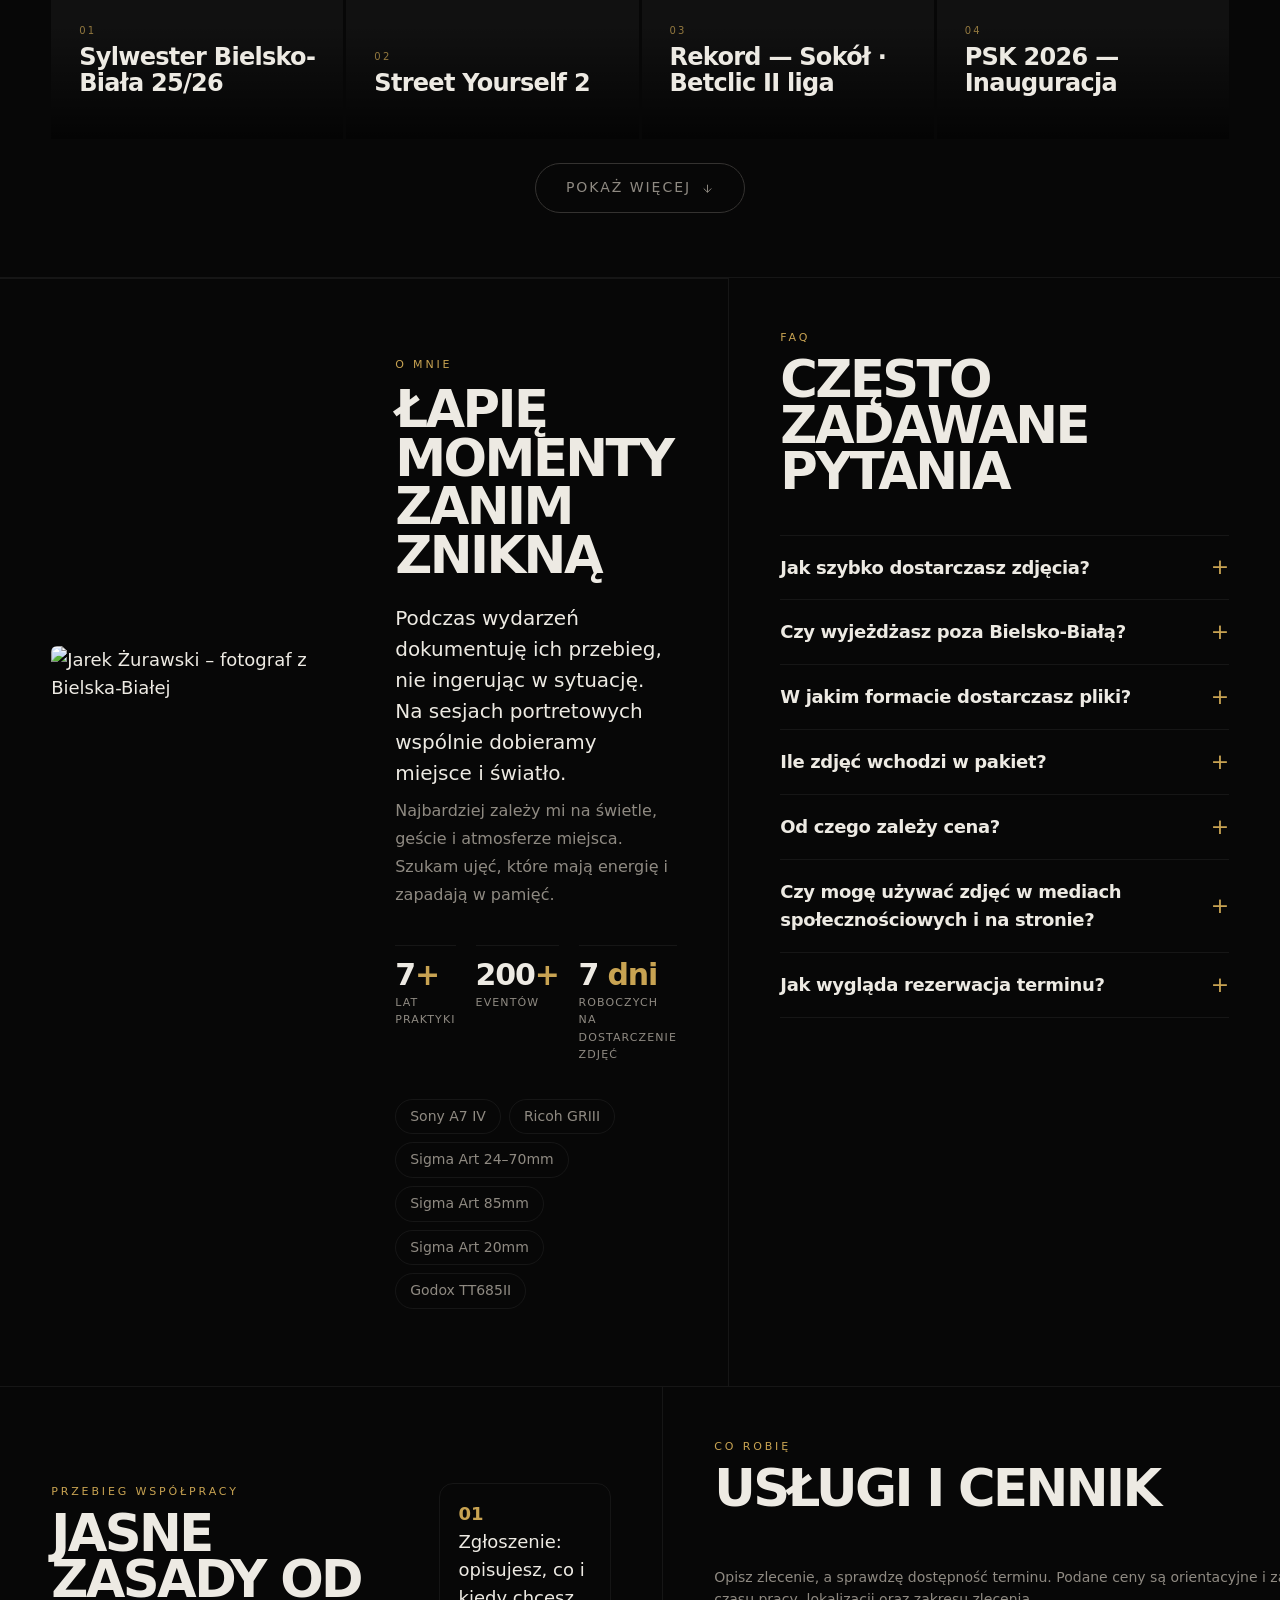
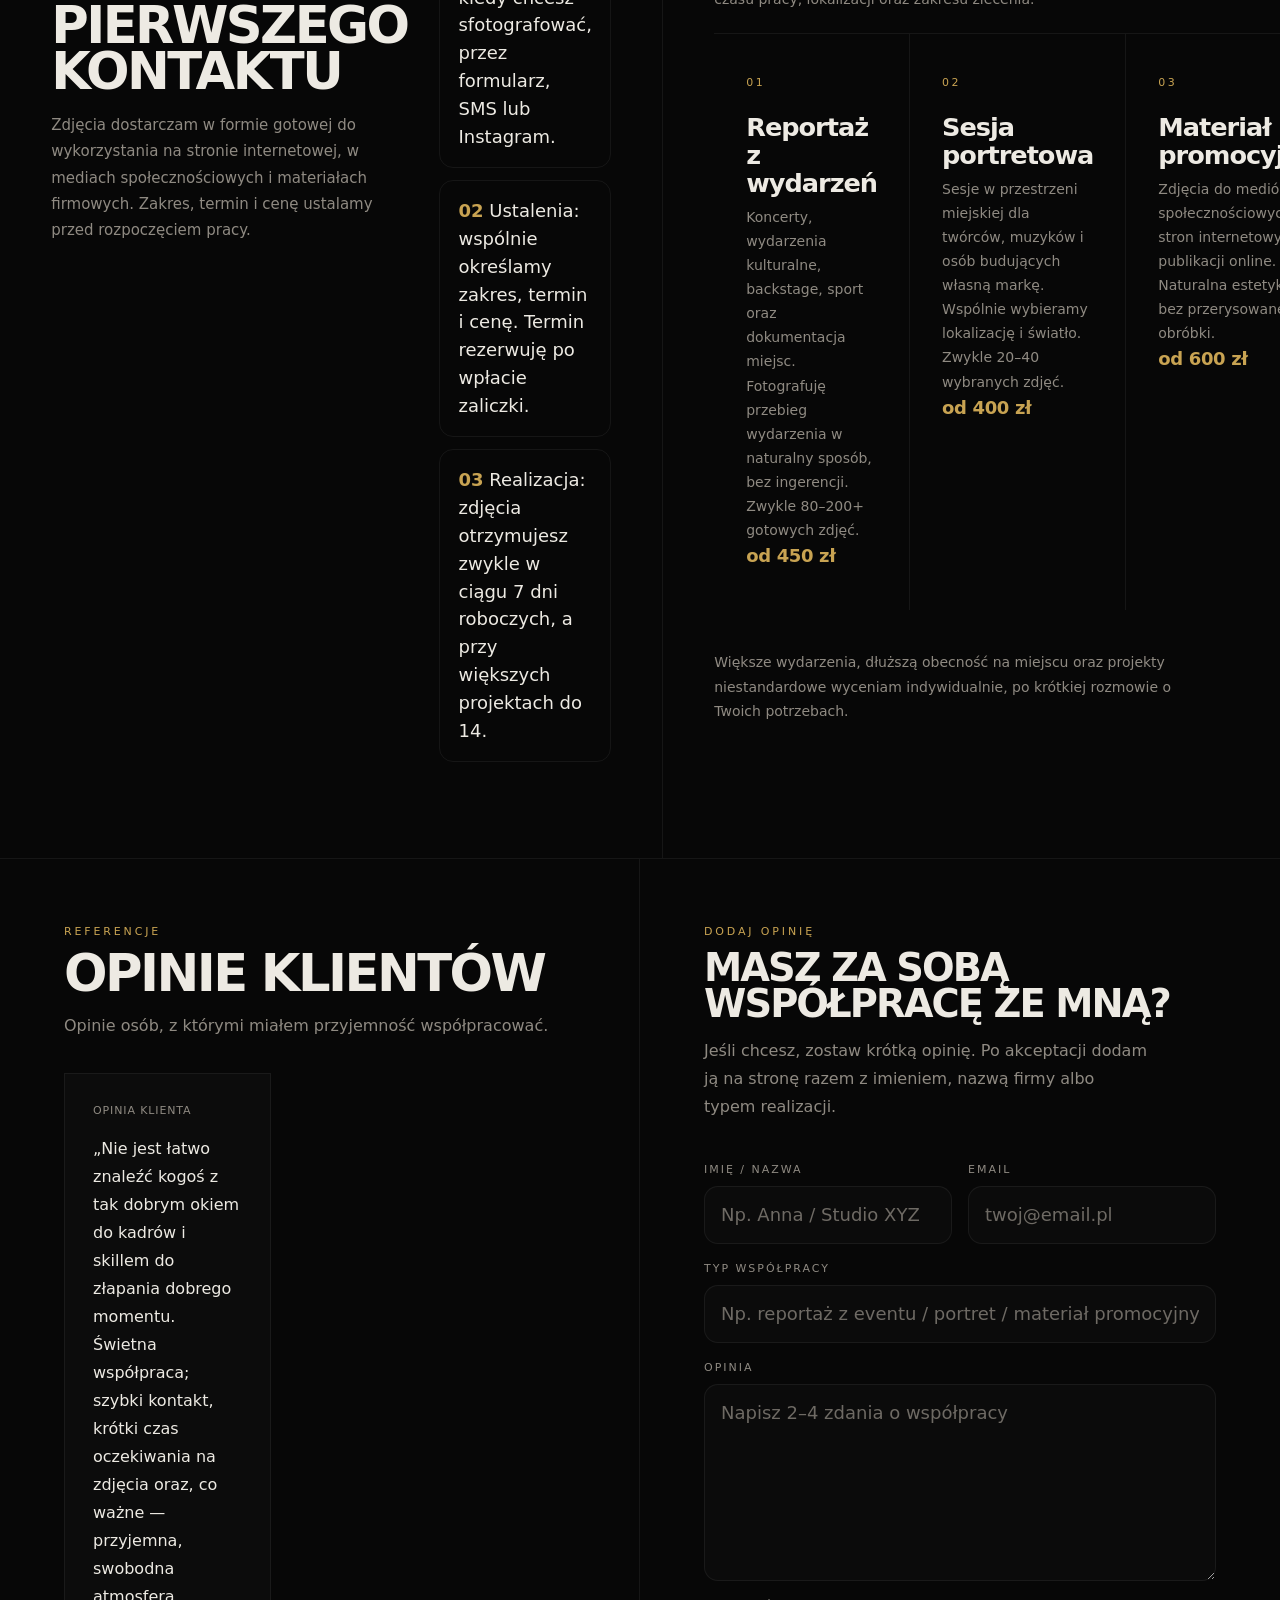
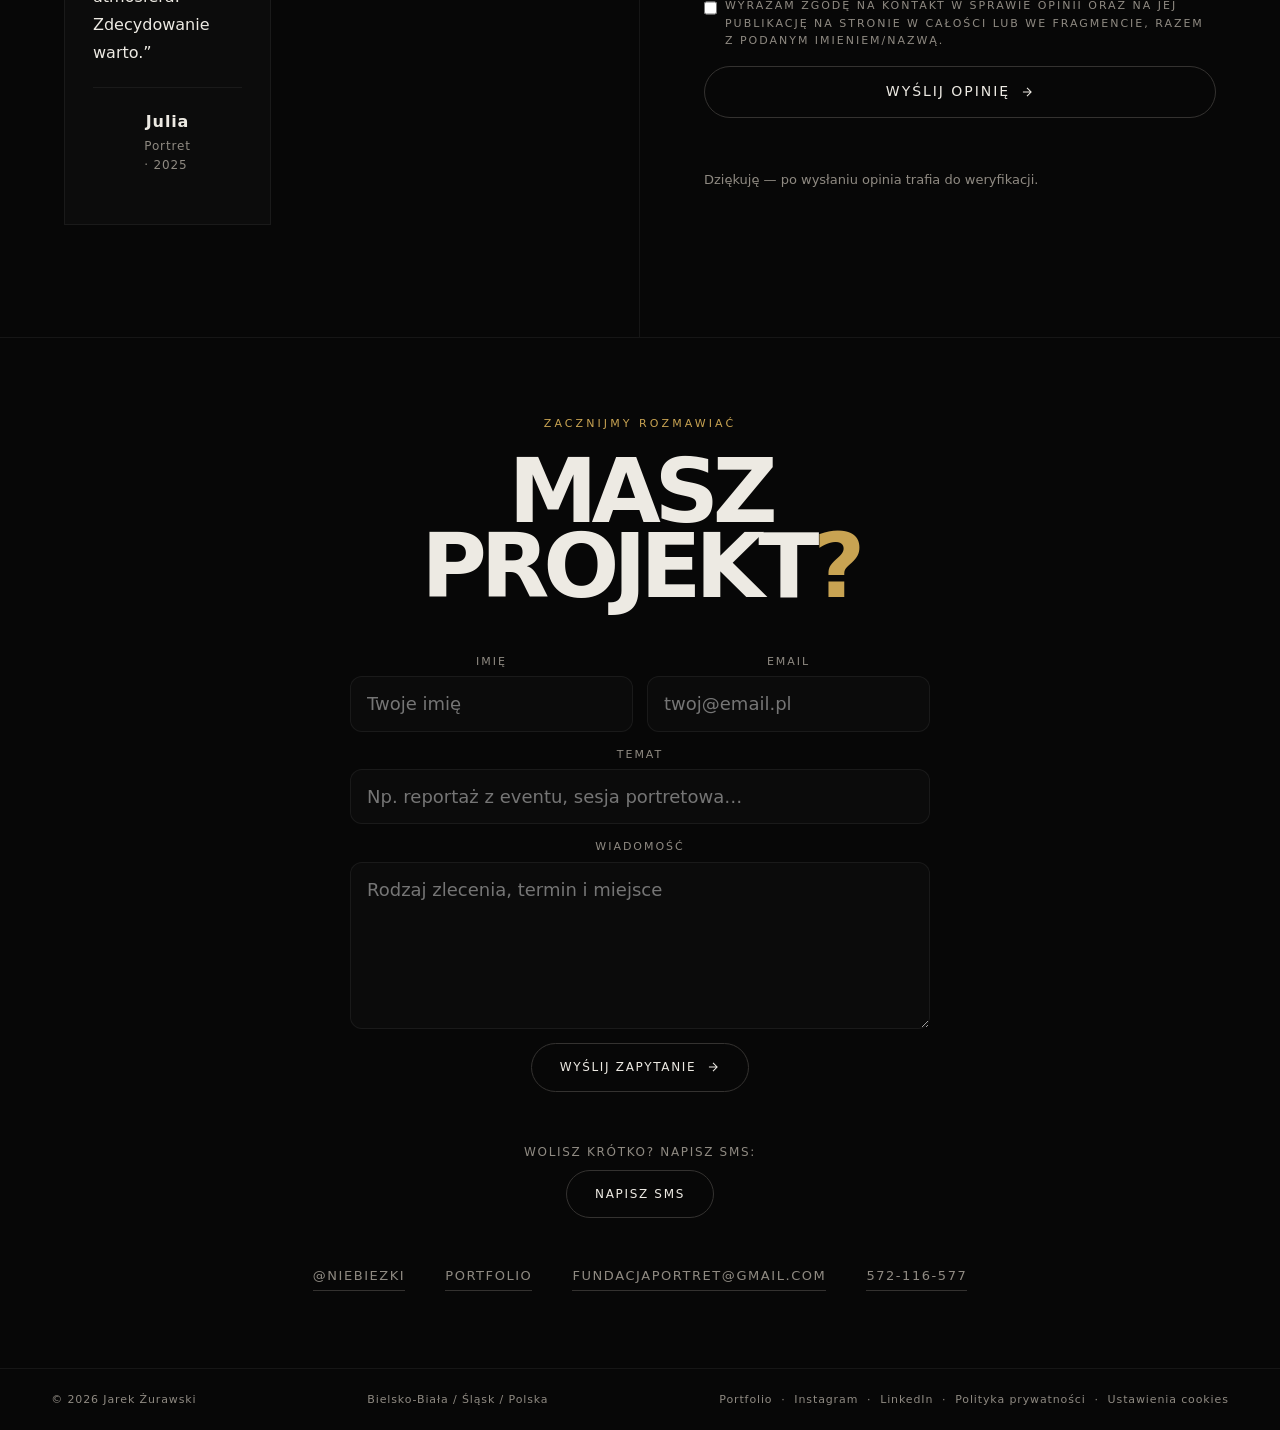
==== commit 477e7c1a: "Zmiana adresu e-mail kontaktowego na fundacjaportret@gmail.com" ====
--- a/index.html
+++ b/index.html
@@ -61,7 +61,7 @@
     "description": "Fotografia eventowa, portretowa i reportażowa w Bielsku-Białej i na Śląsku",
     "url": "https://jarekzurawski.pl/",
     "telephone": "+48572116577",
-    "email": "kontakt@jarekzurawski.pl",
+    "email": "fundacjaportret@gmail.com",
     "address": {
       "@type": "PostalAddress",
       "addressLocality": "Bielsko-Biała",
@@ -397,7 +397,7 @@
     <div class="contact-row" id="c-row">
       <a class="c-link" href="https://instagram.com/niebiezki" target="_blank" rel="noopener noreferrer">@niebiezki</a>
       <a class="c-link" href="https://niebiezki.myportfolio.com/" target="_blank" rel="noopener noreferrer">Portfolio</a>
-      <a class="c-link" href="mailto:kontakt@jarekzurawski.pl">kontakt@jarekzurawski.pl</a>
+      <a class="c-link" href="mailto:fundacjaportret@gmail.com">fundacjaportret@gmail.com</a>
       <a class="c-link" href="tel:+48572116577">572-116-577</a>
     </div>
   </section>
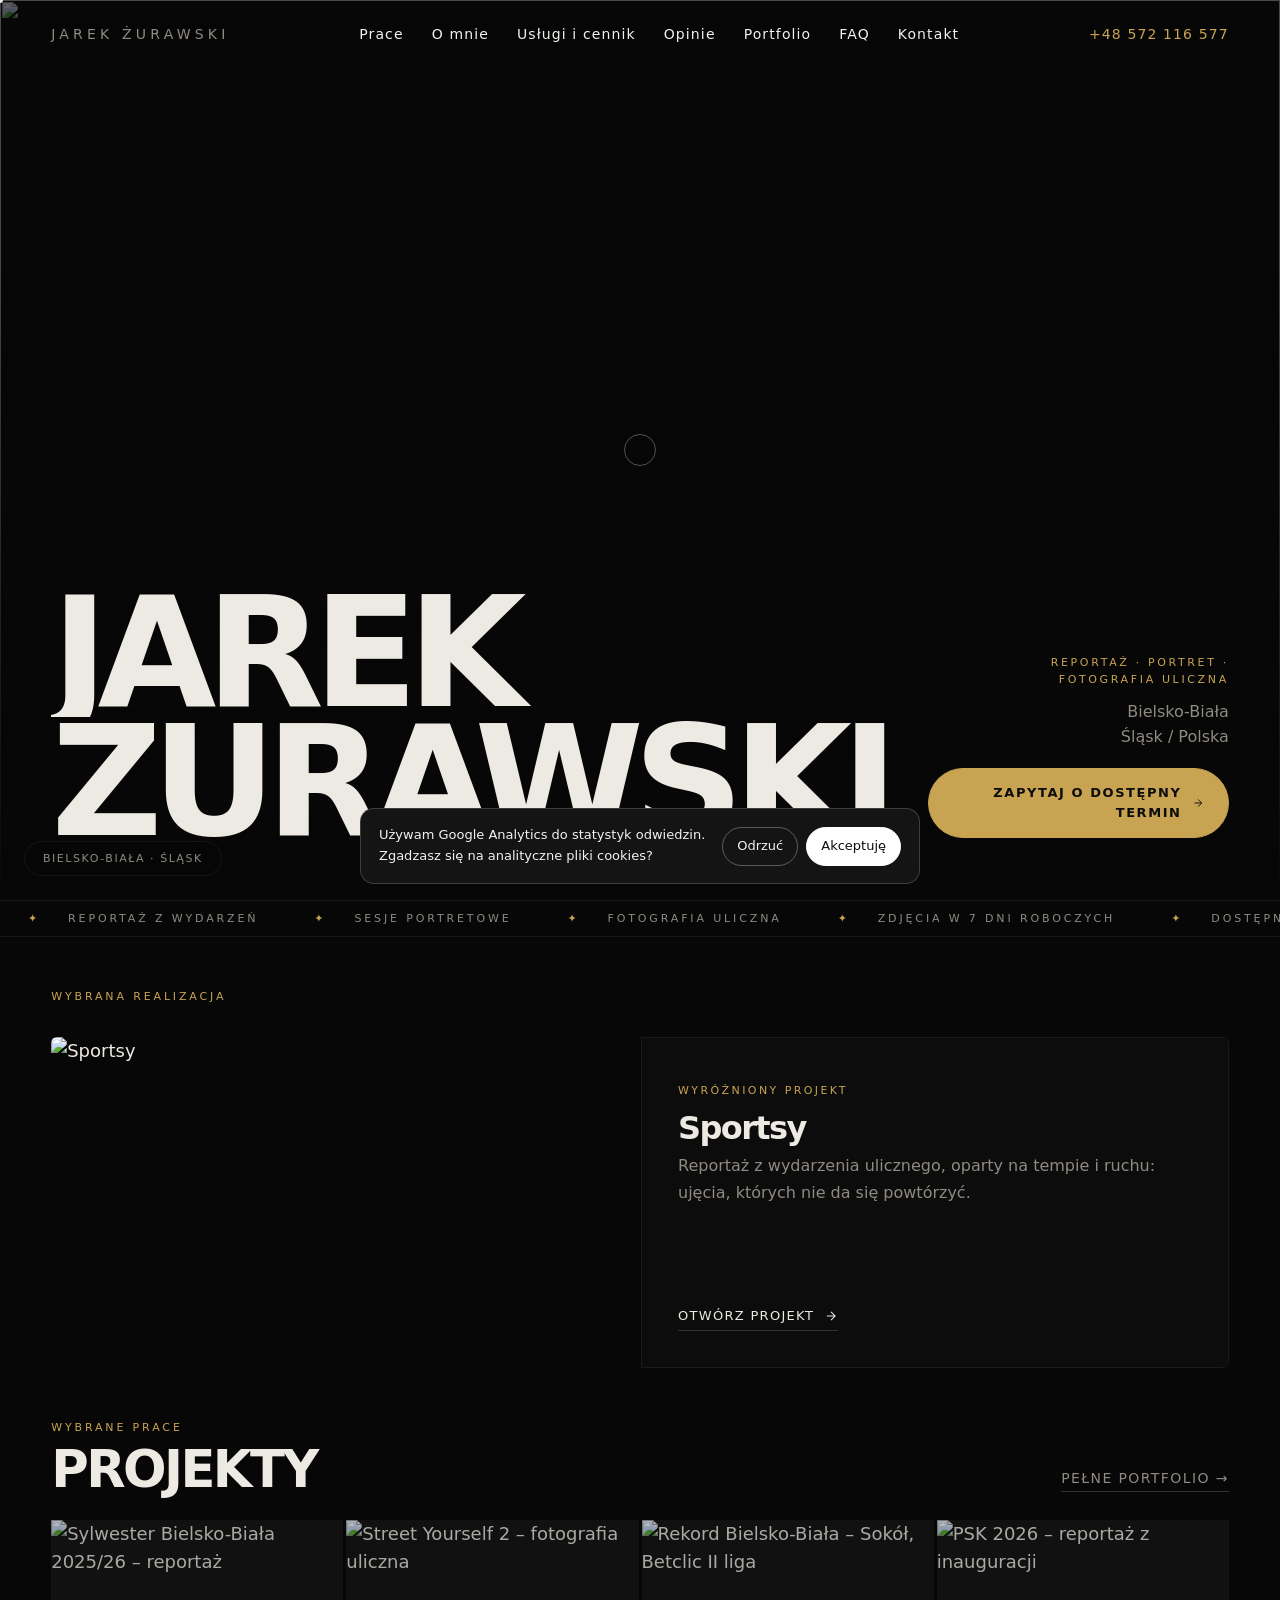
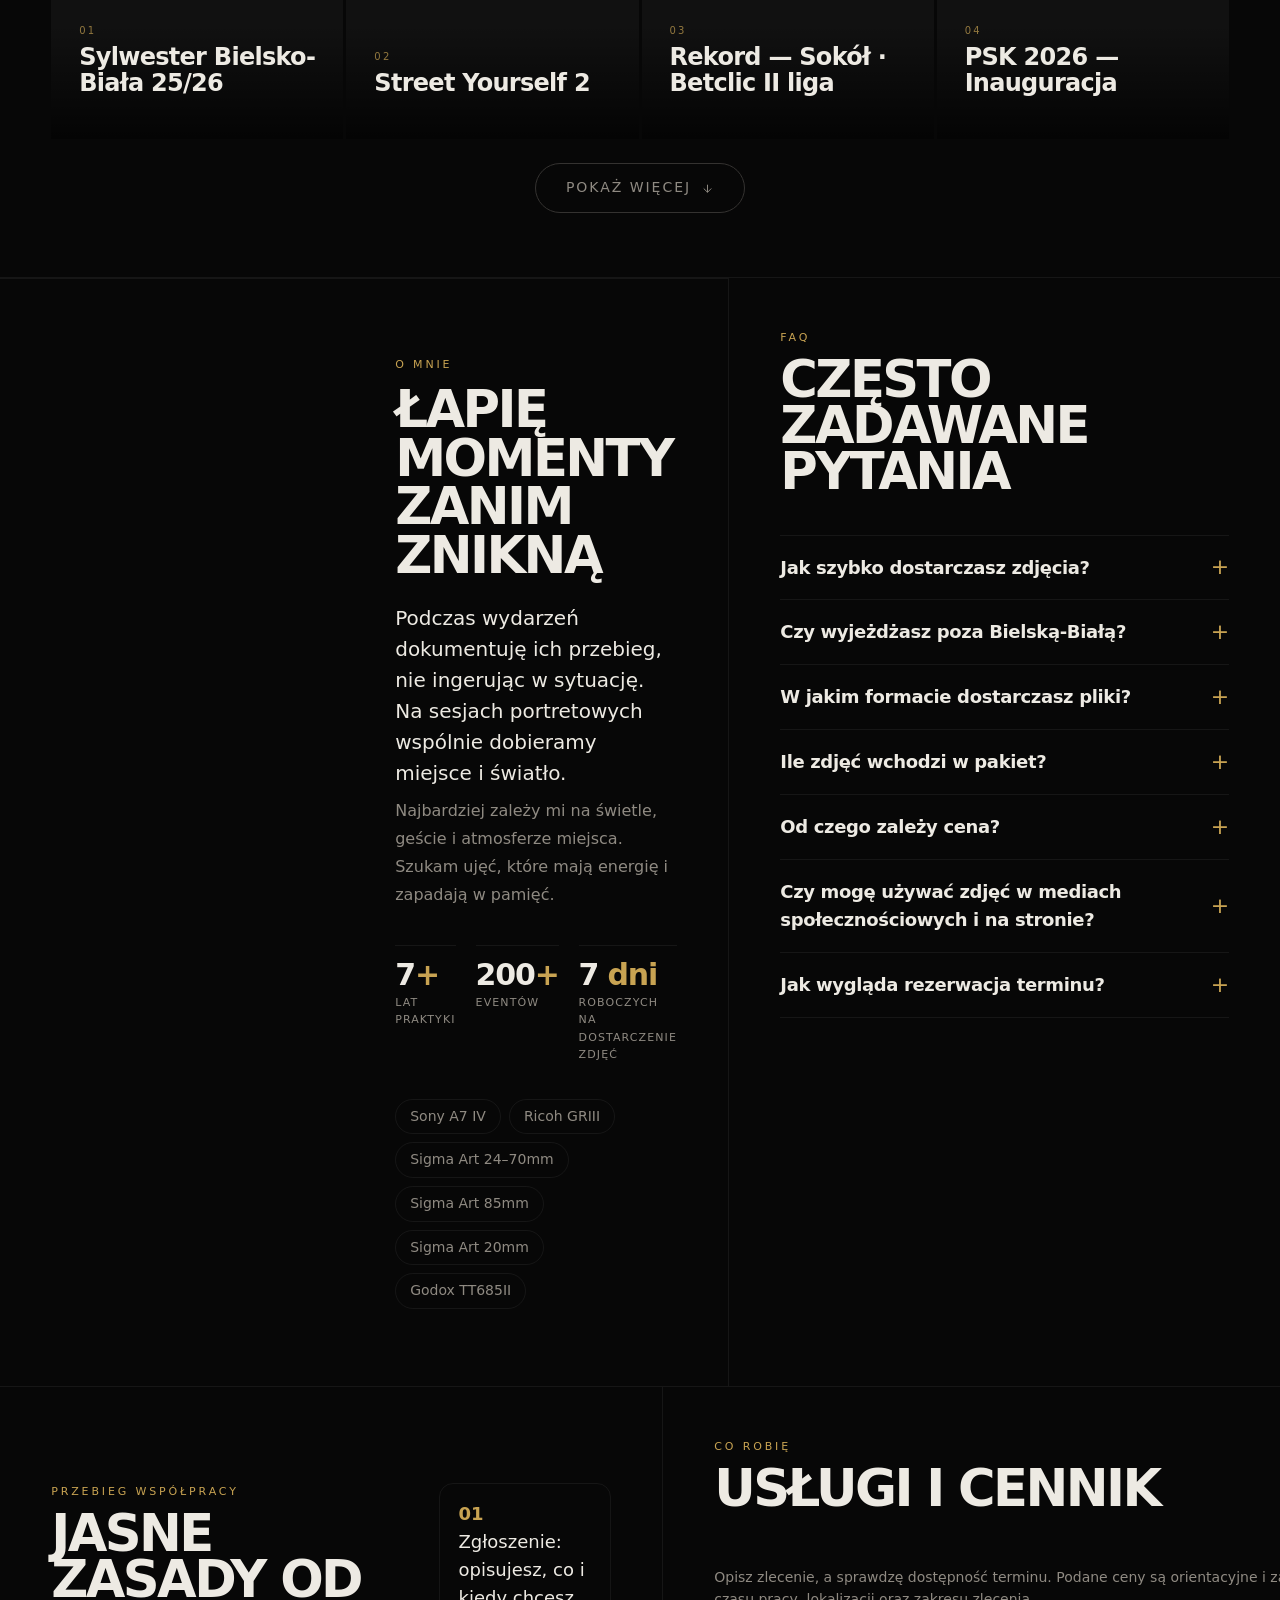
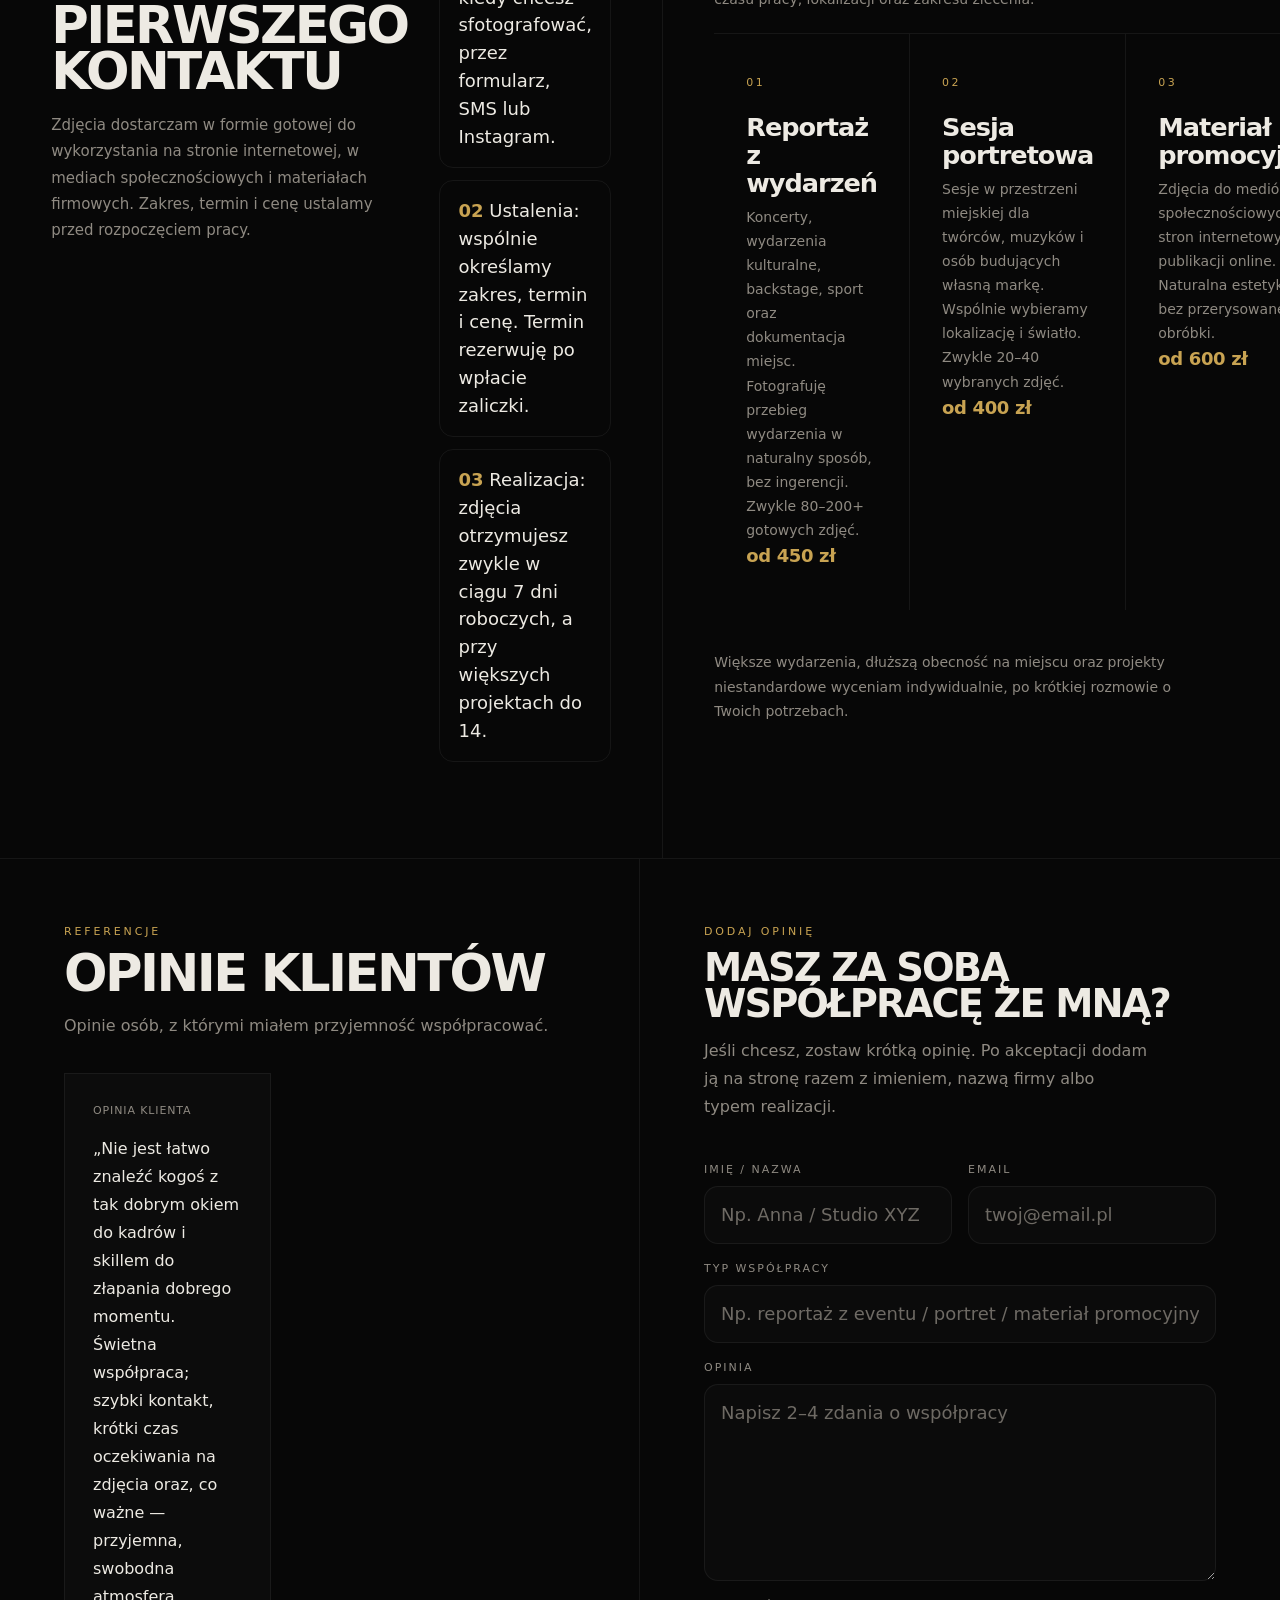
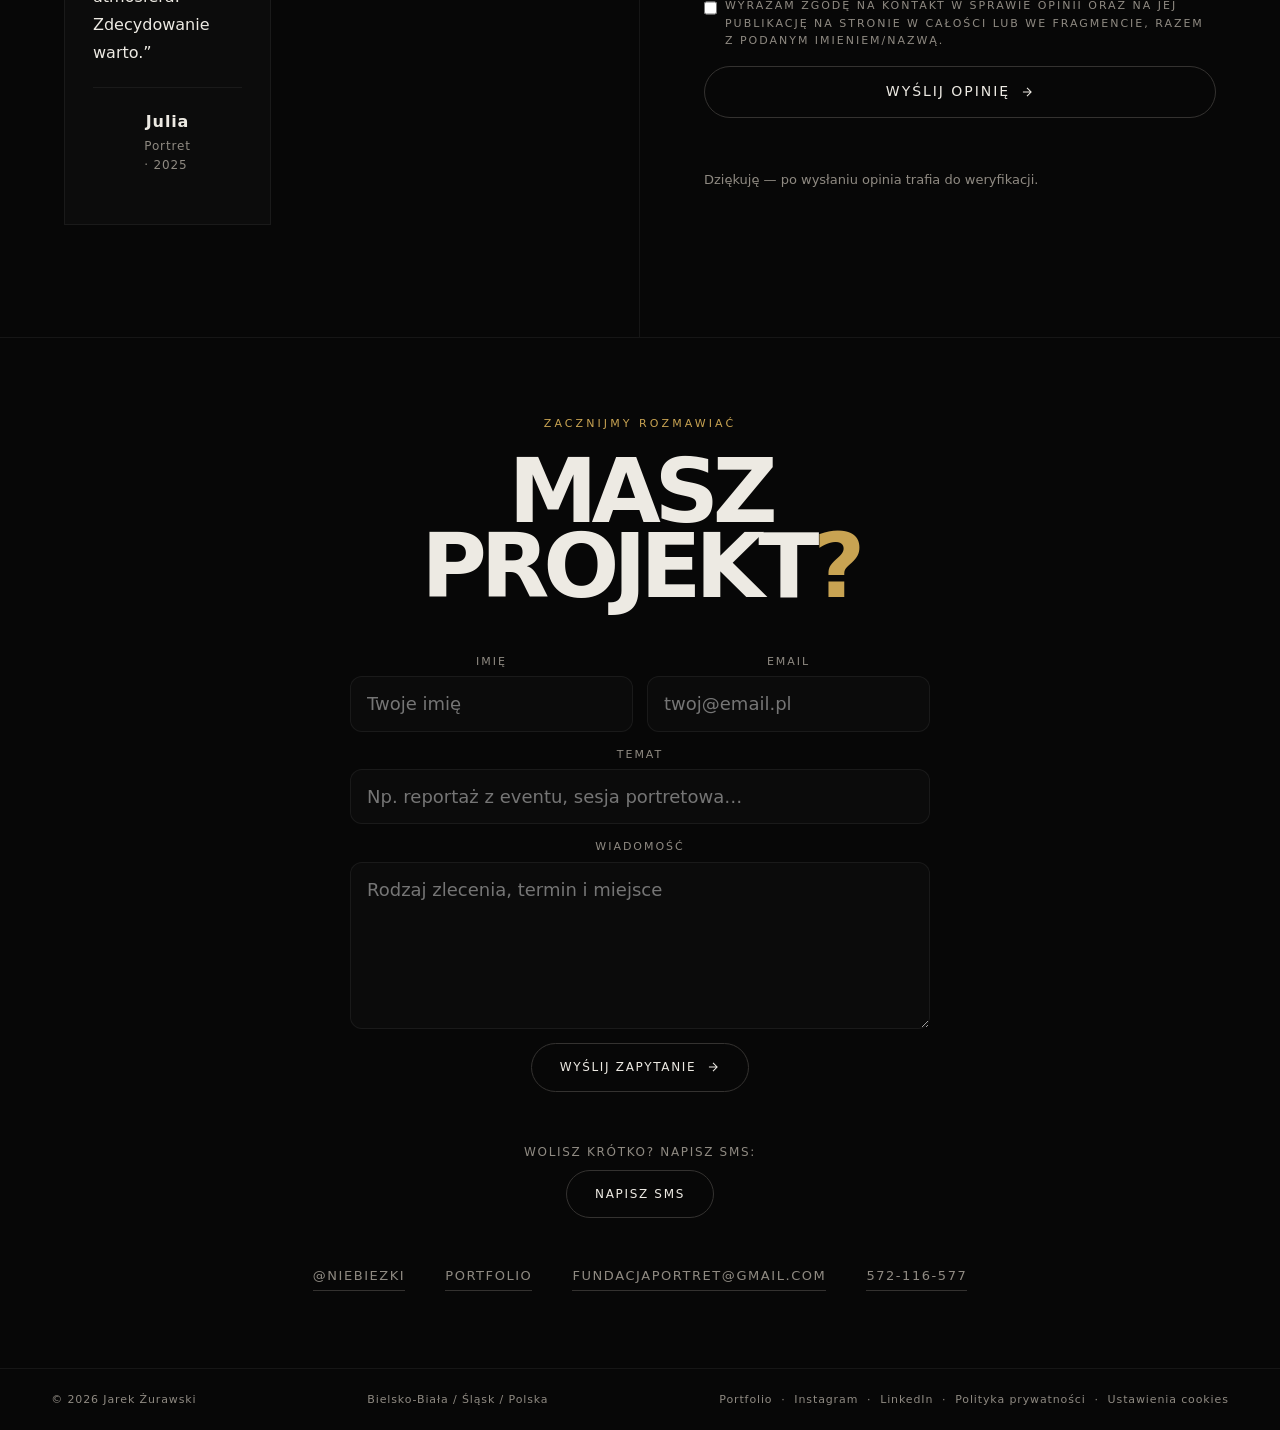
==== commit 844b6c32: "index.html: podpięcie kadry.js, usunięcie odwołań do DSC08526.jpg" ====
--- a/index.html
+++ b/index.html
@@ -13,8 +13,6 @@
   <meta property="og:url" content="https://jarekzurawski.pl/" />
   <meta property="og:title" content="Jarek Żurawski – Fotograf Bielsko-Biała" />
   <meta property="og:description" content="Fotograf z Bielska-Białej: reportaże z wydarzeń, sesje portretowe i zdjęcia dla firm na Śląsku i w całej Polsce. Ceny od 400 zł. Sprawdź termin." />
-  <meta property="og:image" content="https://jarekzurawski.pl/DSC08526.jpg" />
-  <meta property="og:image:alt" content="Jarek Żurawski – fotograf z Bielska-Białej" />
   <meta property="og:locale" content="pl_PL" />
   <meta property="og:site_name" content="Jarek Żurawski Fotografia" />
 
@@ -22,7 +20,6 @@
   <meta name="twitter:card" content="summary_large_image" />
   <meta name="twitter:title" content="Jarek Żurawski – Fotograf Bielsko-Biała" />
   <meta name="twitter:description" content="Fotograf z Bielska-Białej: reportaże z wydarzeń, sesje portretowe i zdjęcia dla firm na Śląsku i w całej Polsce. Ceny od 400 zł. Sprawdź termin." />
-  <meta name="twitter:image" content="https://jarekzurawski.pl/DSC08526.jpg" />
 
   <!-- Favicon -->
   <link rel="icon" type="image/svg+xml" href="data:image/svg+xml,<svg xmlns='http://www.w3.org/2000/svg' viewBox='0 0 32 32'><rect width='32' height='32' rx='4' fill='%230d0d0d'/><text x='16' y='22' font-size='18' text-anchor='middle' fill='white' font-family='serif'>J</text></svg>" />
@@ -80,7 +77,6 @@
       "https://www.linkedin.com/in/jarekzurawski/",
       "https://niebiezki.myportfolio.com/"
     ],
-    "image": "https://jarekzurawski.pl/DSC08526.jpg",
     "founder": {
       "@type": "Person",
       "name": "Jarek Żurawski"
@@ -234,7 +230,6 @@
 <div class="split">
 <section class="about" id="about">
   <div class="about-img-wrap" id="about-img">
-    <img class="img-responsive" src="/DSC08526.jpg" alt="Jarek Żurawski – fotograf z Bielska-Białej" loading="lazy" width="1600" height="2000">
     <span class="about-badge">Bielsko-Biała · Śląsk</span>
   </div>
   <div class="about-body">
@@ -262,7 +257,7 @@
     <p class="sec-label">FAQ</p>
     <h2 class="sec-title" style="margin-bottom:40px;">Często zadawane<br>pytania</h2>
     <details><summary>Jak szybko dostarczasz zdjęcia? <span class="qi">+</span></summary><p class="qb">Standardowo do 7 dni roboczych od realizacji. Przy większych projektach — do 14 dni. Termin ustalamy przed zleceniem.</p></details>
-    <details><summary>Czy wyjeżdżasz poza Bielsko-Białą? <span class="qi">+</span></summary><p class="qb">Tak — pracuję na Śląsku i w całej Polsce. Dojazd poza aglomerację wliczam w wycenę lub ustalamy indywidualnie.</p></details>
+    <details><summary>Czy wyjeżdżasz poza Bielską-Białą? <span class="qi">+</span></summary><p class="qb">Tak — pracuję na Śląsku i w całej Polsce. Dojazd poza aglomerację wliczam w wycenę lub ustalamy indywidualnie.</p></details>
     <details><summary>W jakim formacie dostarczasz pliki? <span class="qi">+</span></summary><p class="qb">Zdjęcia dostarczam jako JPG w wysokiej rozdzielczości, gotowe do druku i social mediów. Na życzenie również TIFF lub RAW.</p></details>
     <details><summary>Ile zdjęć wchodzi w pakiet? <span class="qi">+</span></summary><p class="qb">Przy evencie od 80 do 200+ gotowych ujęć, przy sesji portretowej 20–40. Szczegóły ustalamy przed realizacją.</p></details>
     <details><summary>Od czego zależy cena? <span class="qi">+</span></summary><p class="qb">Cena zależy od czasu pracy, lokalizacji i zakresu zlecenia. Kwoty w cenniku są orientacyjne, a ostateczną wycenę potwierdzam przed rozpoczęciem pracy.</p></details>
@@ -424,5 +419,6 @@
 
   <script src="/main.js" defer></script>
   <script src="/sms-button.js" defer></script>
+  <script src="/kadry.js" defer></script>
 </body>
-</html>
+</html>
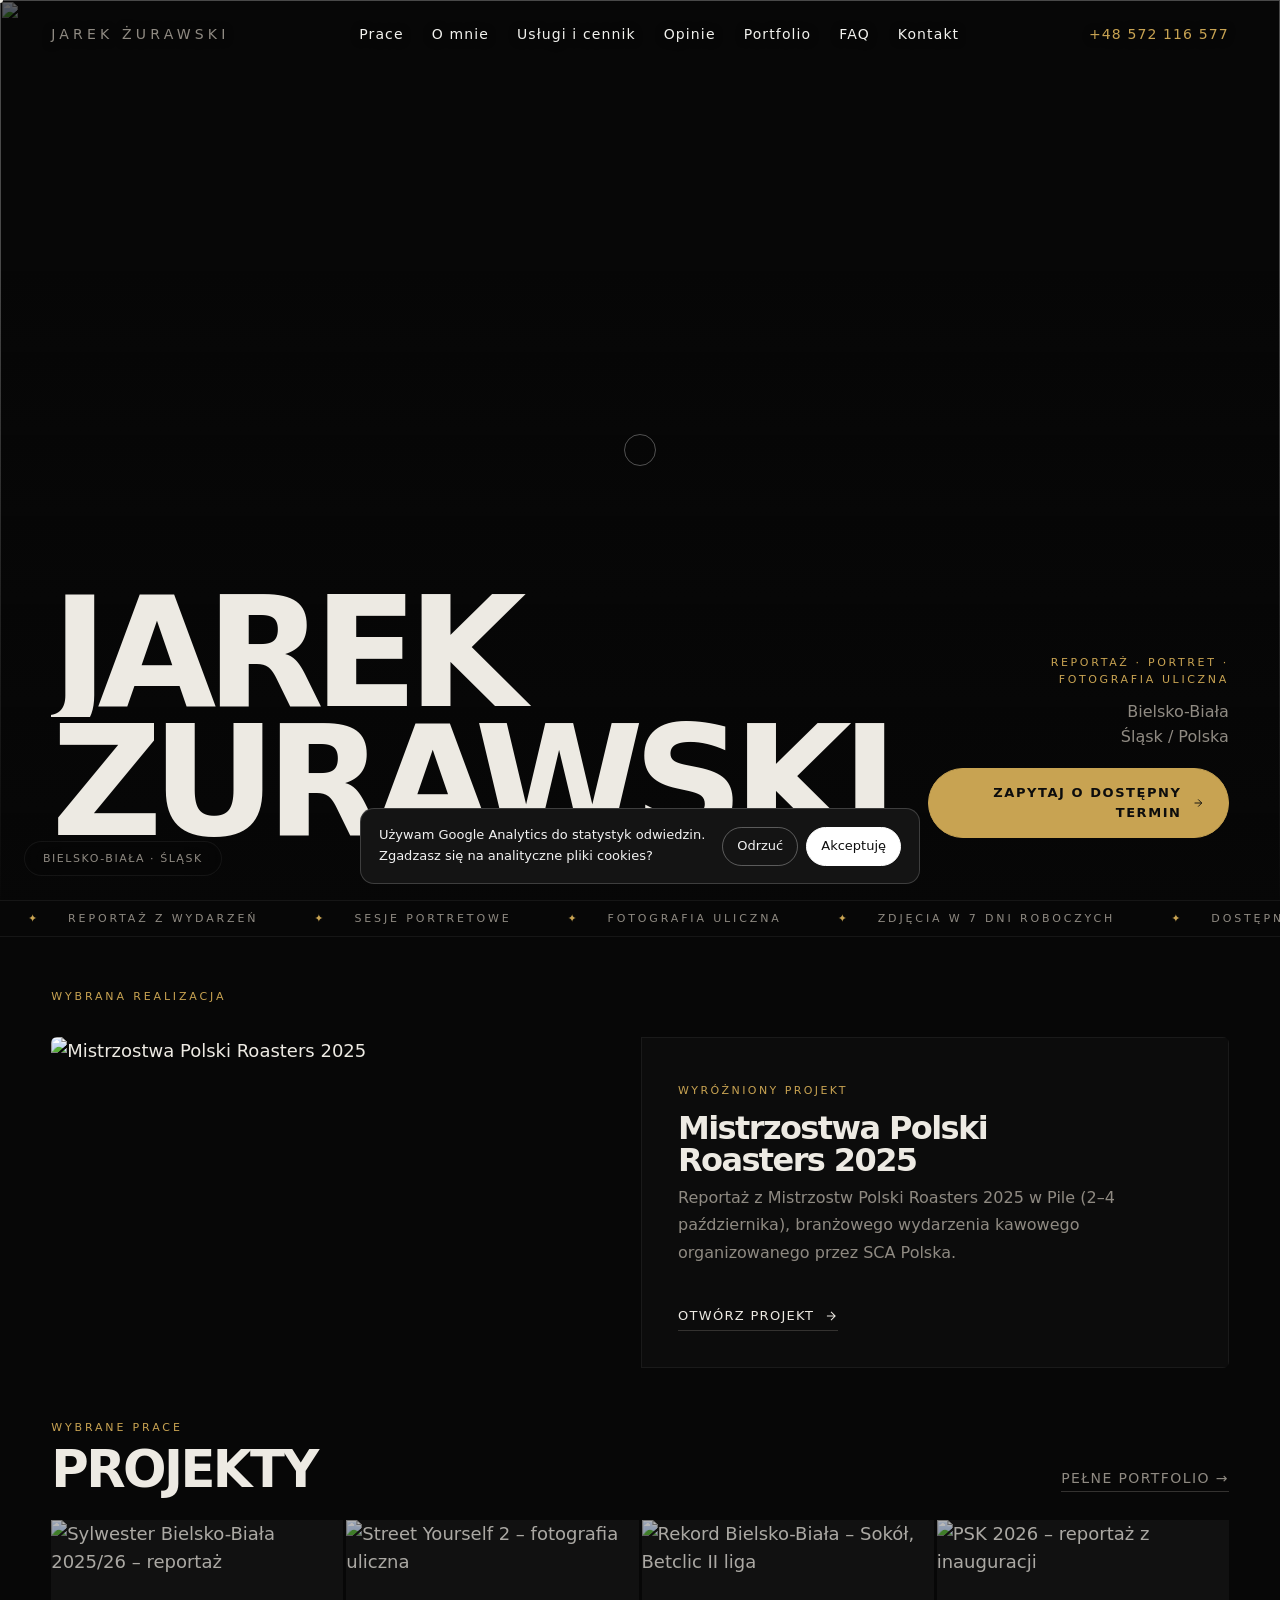
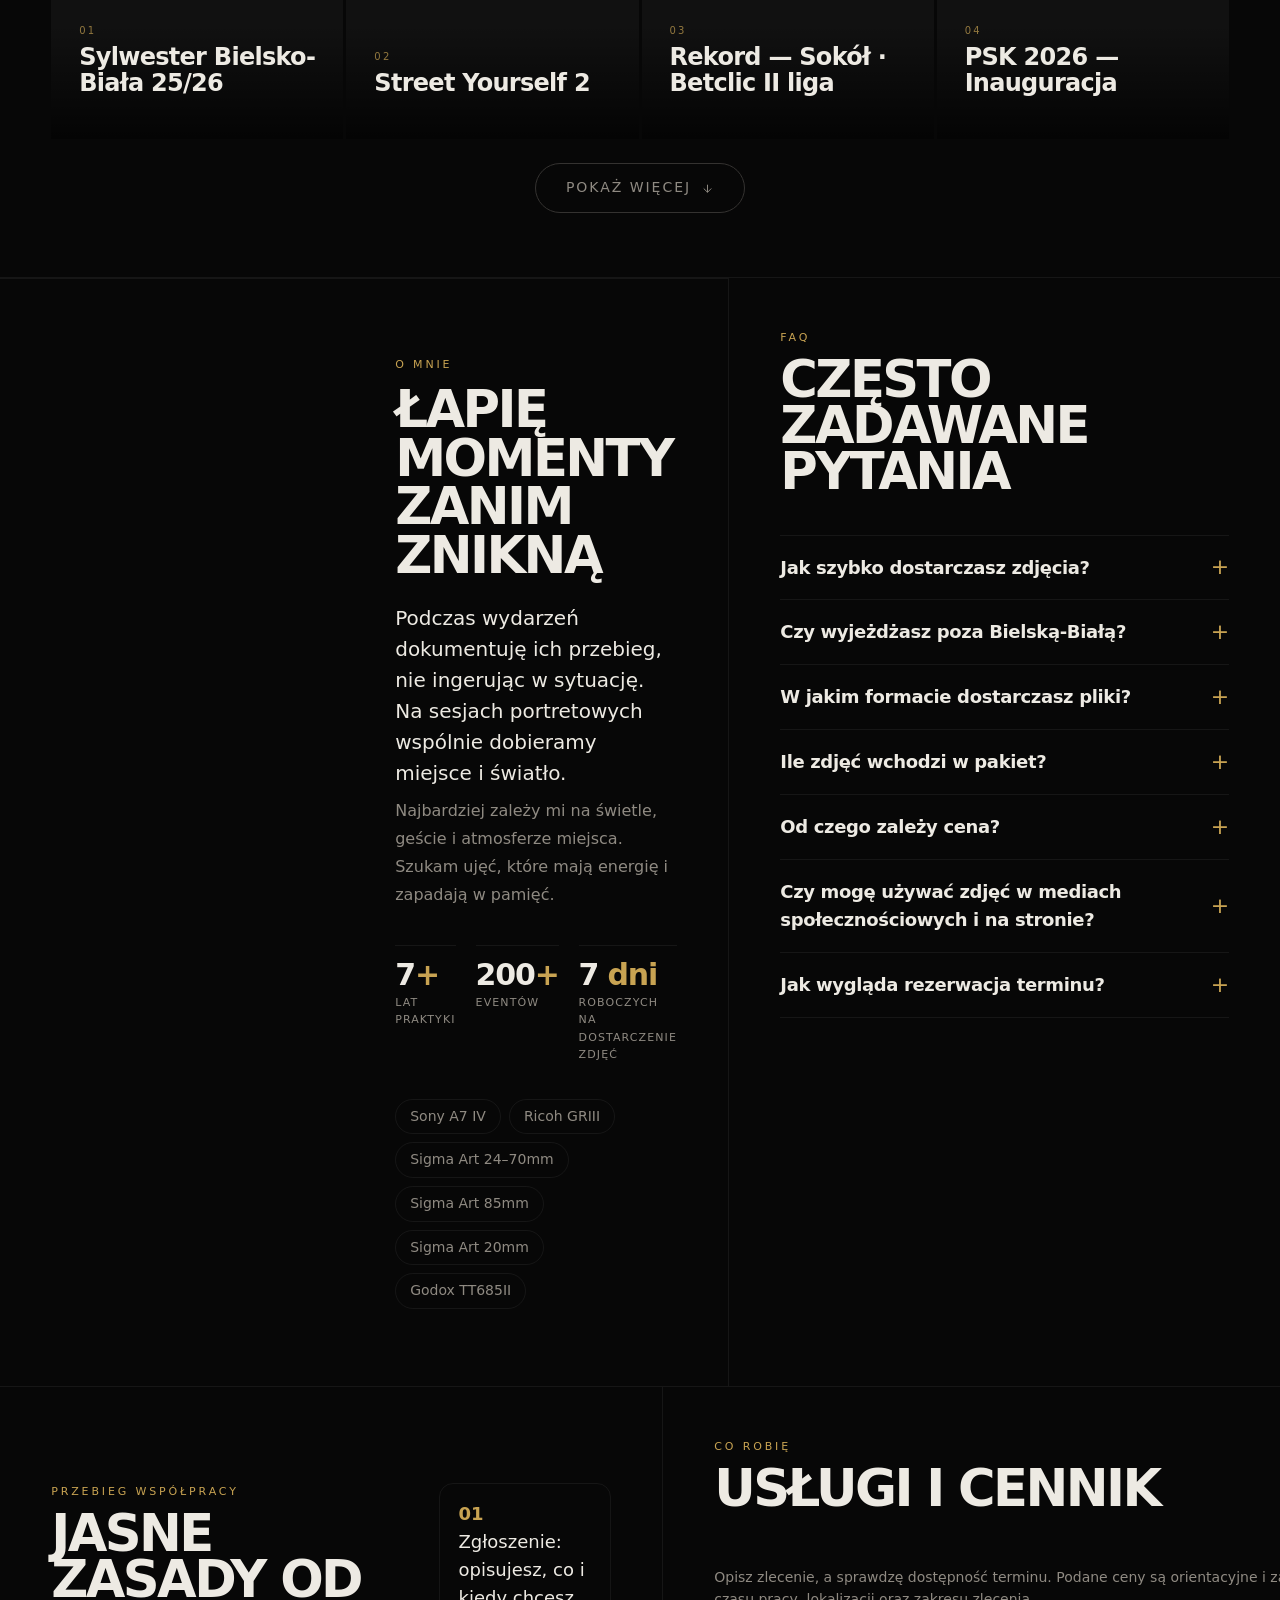
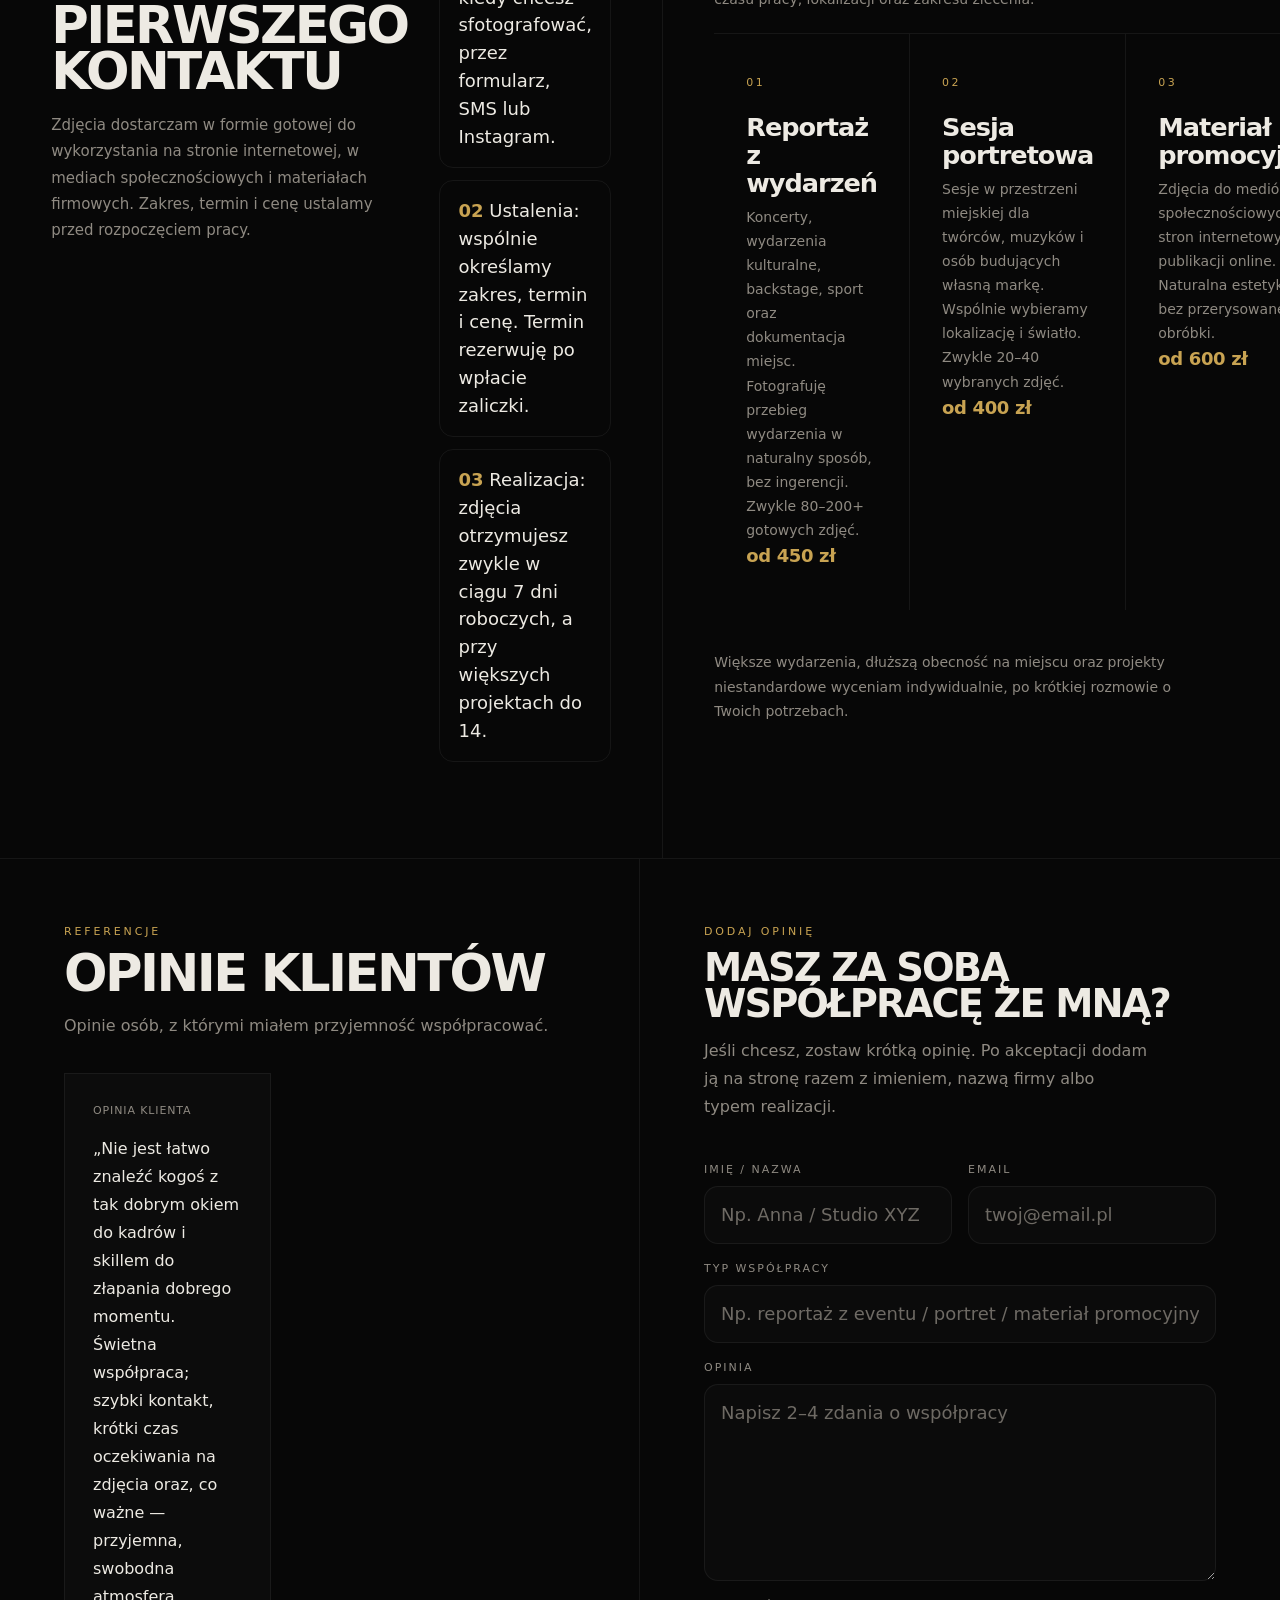
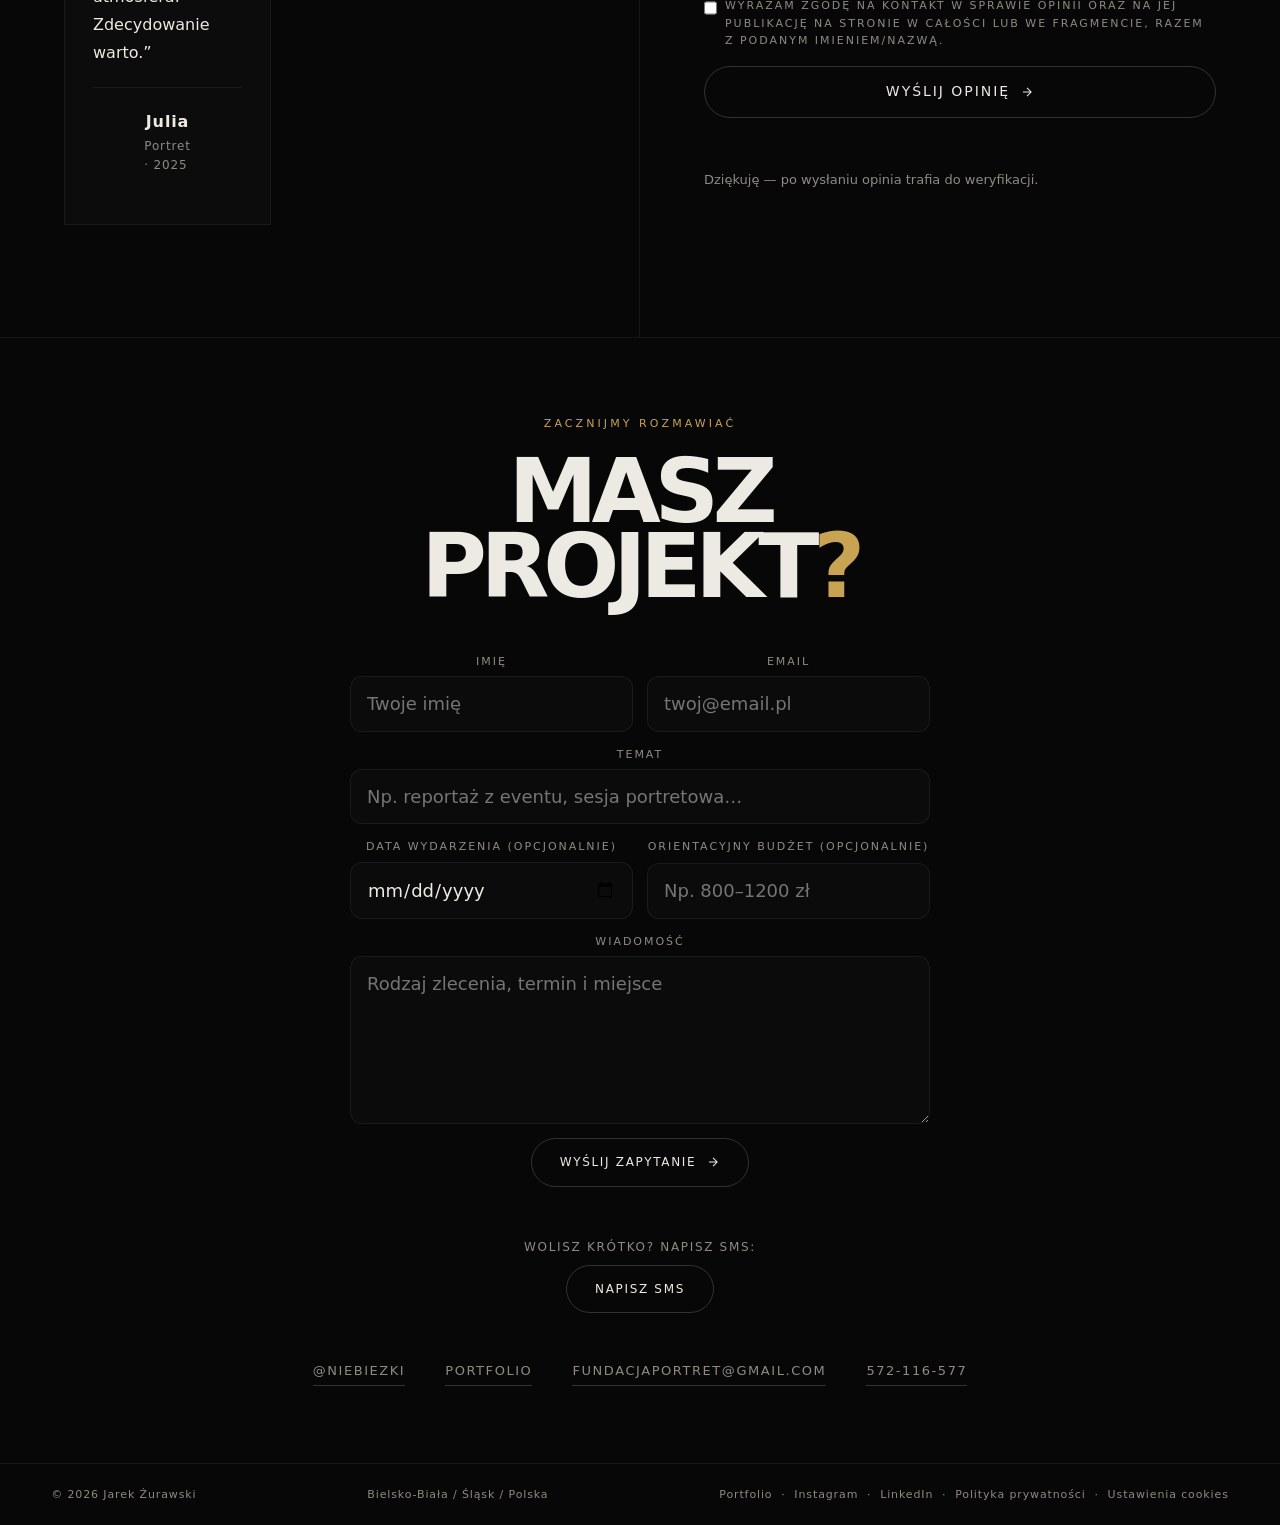
==== commit 0f03d1c5: "Formularz kontaktowy: data wydarzenia i budżet, aktualizacja polityki prywatności" ====
--- a/index.html
+++ b/index.html
@@ -382,6 +382,10 @@
           <label style="display:grid;gap:6px;"><span style="font-size:11px;letter-spacing:.18em;text-transform:uppercase;color:var(--muted);">Email</span><input type="email" name="email" placeholder="twoj@email.pl" autocomplete="email" required style="background:rgba(255,255,255,.02);border:1px solid var(--border);color:var(--text);padding:13px 16px;border-radius:12px;font:inherit;outline:none;transition:border-color .2s;"></label>
         </div>
         <label style="display:grid;gap:6px;"><span style="font-size:11px;letter-spacing:.18em;text-transform:uppercase;color:var(--muted);">Temat</span><input type="text" name="subject_detail" placeholder="Np. reportaż z eventu, sesja portretowa…" style="background:rgba(255,255,255,.02);border:1px solid var(--border);color:var(--text);padding:13px 16px;border-radius:12px;font:inherit;outline:none;"></label>
+        <div class="form-row">
+          <label style="display:grid;gap:6px;"><span style="font-size:11px;letter-spacing:.18em;text-transform:uppercase;color:var(--muted);">Data wydarzenia (opcjonalnie)</span><input type="date" name="event_date" style="background:rgba(255,255,255,.02);border:1px solid var(--border);color:var(--text);padding:13px 16px;border-radius:12px;font:inherit;outline:none;"></label>
+          <label style="display:grid;gap:6px;"><span style="font-size:11px;letter-spacing:.18em;text-transform:uppercase;color:var(--muted);">Orientacyjny budżet (opcjonalnie)</span><input type="text" name="budget" placeholder="Np. 800–1200 zł" style="background:rgba(255,255,255,.02);border:1px solid var(--border);color:var(--text);padding:13px 16px;border-radius:12px;font:inherit;outline:none;"></label>
+        </div>
         <label style="display:grid;gap:6px;"><span style="font-size:11px;letter-spacing:.18em;text-transform:uppercase;color:var(--muted);">Wiadomość</span><textarea name="message" rows="5" placeholder="Rodzaj zlecenia, termin i miejsce" required style="background:rgba(255,255,255,.02);border:1px solid var(--border);color:var(--text);padding:13px 16px;border-radius:12px;font:inherit;resize:vertical;outline:none;"></textarea></label>
         <input type="hidden" name="form_type" value="kontakt">
         <input type="hidden" name="_subject" value="[KONTAKT] Nowa wiadomość ze strony">
